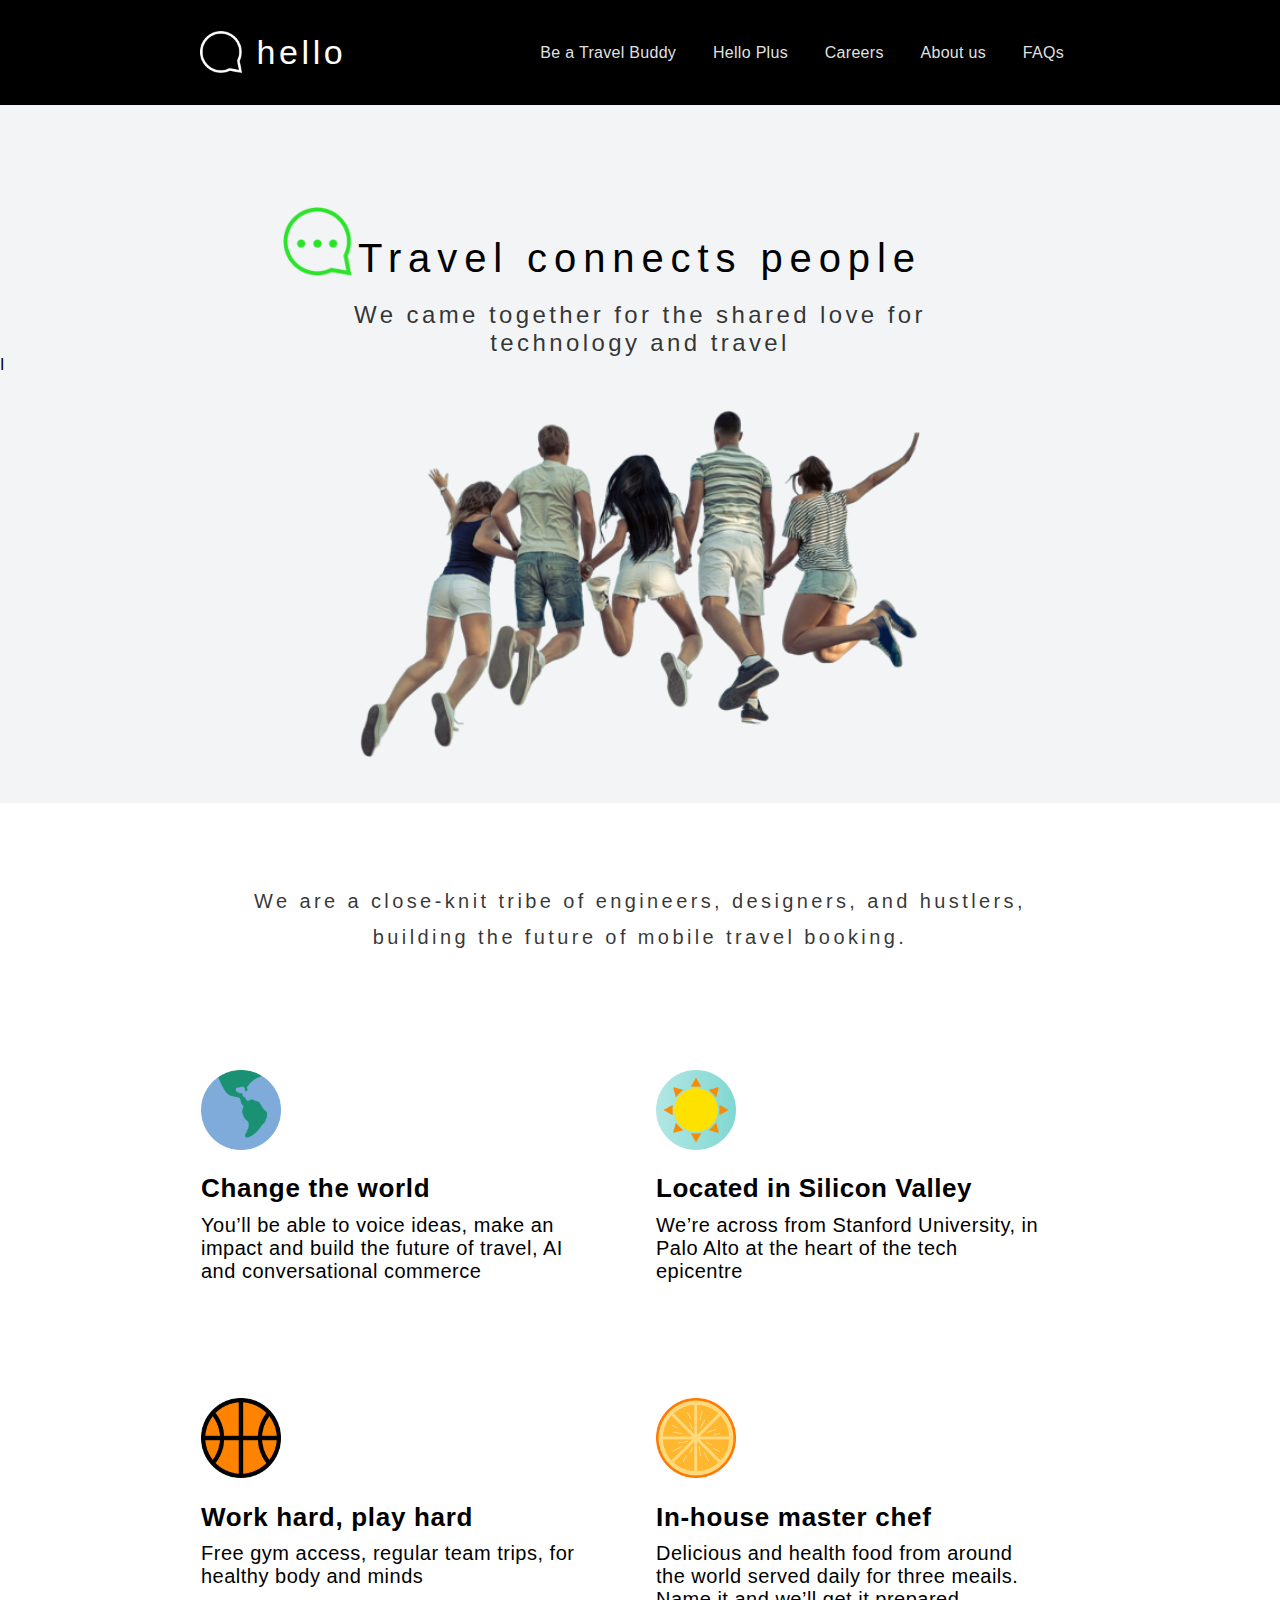
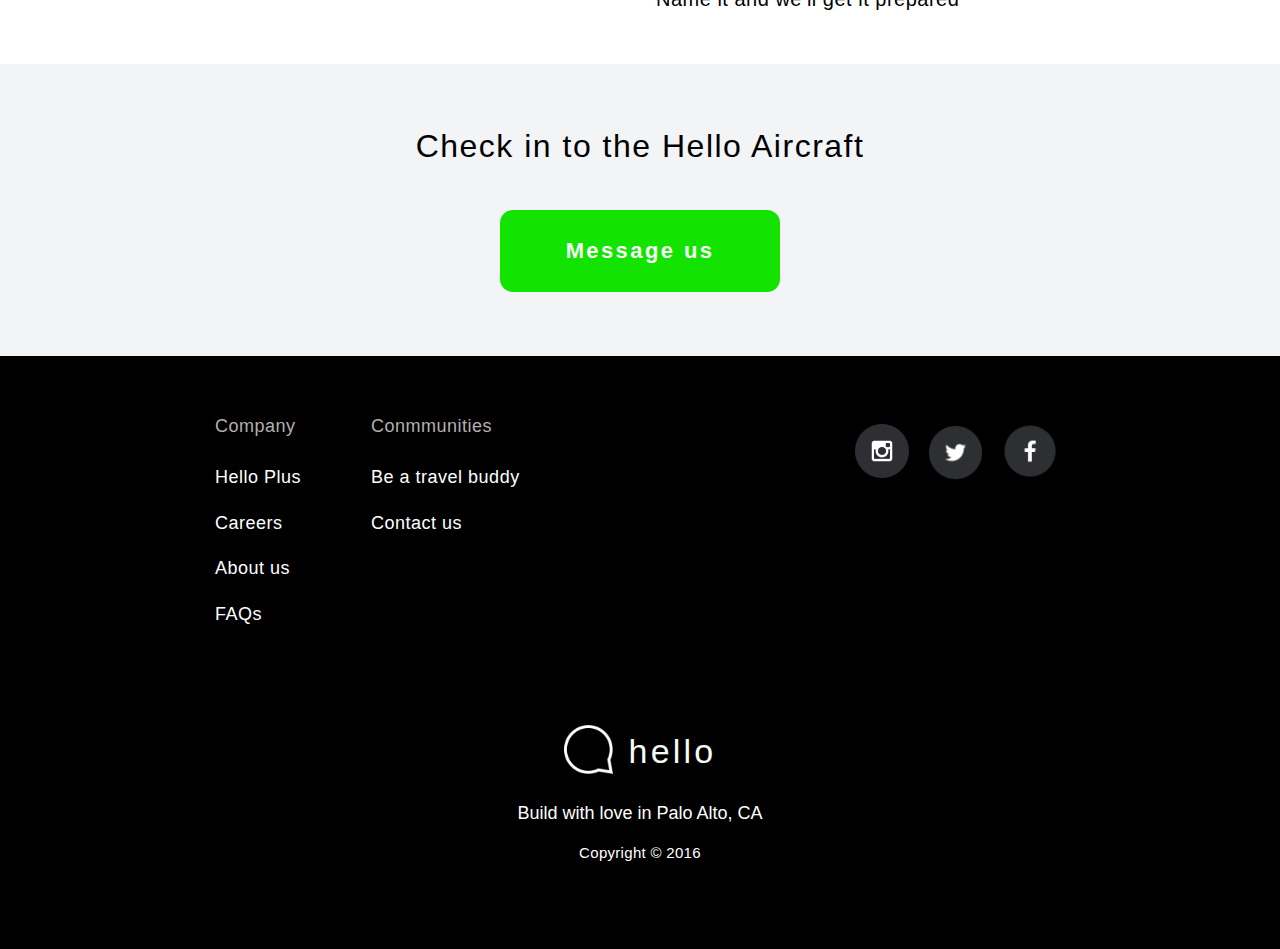
==== about-us/index.html @ 143544f2 "update" ====
<!doctype html>
<html lang="en">
  <head>
    <meta charset="UTF-8">
    <meta name="author" content="">
    <meta name="description" content="">
    <meta name="viewport" content="width=device-width, initial-scale=1">
    <title>Travel Buddy</title>
    <link rel="stylesheet" href="/css/tachyons.css">
    <link rel="stylesheet" href="/css/index.css">
  </head>
  <body>

    <!--  ===header=== 开始 -->
        <div class="bg-black cf header white">
          <div class="mw320px mw500px-ns mw910px-l ph15 center cf">
                <a class="dib">
                <img class="dn-l" style="vertical-align:middle; position:relative; top:-3px; margin-right:5px" src="/images/logo-white.png" width="20px" height="20px">
                <img class="dn dib-l relative" style="vertical-align:middle; margin-right:10px; top:-8px" src="/images/logo-white.png" width="42px" height="42px">
                  <span class="helvetica fw1 fz20 fz34-l tracked36" >hello</span>
                </a>
            <span class="fr pointer js-btn-menu dn-l helvetica fw3 white">MENU</span>
            <div class="dn db-l fz16 tracked3 fw1 fr">
              <ul class="list ma0 f10 f12-l ">
                <li class="dib"><a href="/travel-buddy" class="h-30 h-53-l lh-30 lh-53-l link white-90  dim dib ph3">Be a Travel Buddy</a></li>
                <li class="dib"><a href="" class="h-30 h-53-l lh-30 lh-53-l link white-90  dim dib ph3">Hello Plus</a></li>
                <li class="dib"><a href="/careers" class="h-30 h-53-l lh-30 lh-53-l link white-90  dim dib ph3">Careers</a></li>
                <li class="dib"><a href="/about-us" class="h-30 h-53-l lh-30 lh-53-l link white-90  dim dib ph3">About us</a></li>
                <li class="dib"><a href="/faqs" class="h-30 h-53-l lh-30 lh-53-l link white-90  dim dib ph3">FAQs</a></li>
              </ul>
            </div>
          </div>
        </div>
        <!--  ===header=== 结束 -->
    
        <!--  ===menu-ns=== 开始 -->
        <div class="bg-white dn js-view-navigation mw8 center">
          <ul class="list pl4 ttu">
            <li><a href="/travel-buddy" class="link b pv3 db black-80">Be a Travel Buddy</a></li>
            <li><a href="/" class="link b pv3 db black-80" >Hello Plus</a></li>
            <li><a href="/carrers" class="link b pv3 db black-80" >Careers</a></li>
            <li><a href="/about-us" class="link b pv3 db black-80">About us</a></li>
            <li><a href="/faqs" class="link b pv3 db black-80">FAQs</a></li>
          </ul>
        </div>
        <!--  ===menu-ns=== 结束 -->
  <!--  ===hero=== 开始 -->
<div class="bg-grey cf pt64 pt130-l pb45">
  <div class="mw320px mw775px-l center">
    <h2 class="fz30 fz40-l tracked51 tracked69-l fw3 tc ma0 relative black-80-l">
      Travel connects people
      <img class="dib dn-l" src="/images/chat-icon1.png" width="30px" style="position:absolute; left:22px; top:-33px">
      <img class="dn dib-l" src="/images/chat-icon1.png" width="69px" style="position:absolute; left:30px; top:-28px">
    </h2>


    <div class="dn-l">
      <p class="ph20 fz14 fw3 tracked24 tc mt15 black-80">We came together for the shared love for technology and travel</p>
    </div>
  </div>


  <div class="dn db-l">
    <p class="fz24 fw3 tracked34 tc mt20 black-80">We came together for the shared love for </br>technology and travel</p>I
  </div>

    <div class="ph20 mw600px-l center">
        <img class="mt35 mt35-l db center w-100" src="/images/us.png" alt="">
    </div>
  </div>

  </div>
</div>
<!--  ===hero=== 开始 -->

<!--  ===工作机会=== 开始 -->
<div class="pt35 pb50 pt80-l pb53-l ">
  <div class="center mw249px mw841px-l center">
    <p class="fz17 fz20-l tracked34-l black-l fw3 lh18 lh20px black-80 tc">We are a close-knit tribe of engineers, designers, and hustlers, building the future of mobile travel booking.</p>
  </div>
  <div class="mw249px mw910px-l center cf">
    <!--  ===share your passion=== 开始 -->
    <div class="mt35 mt115-l w-50-l fl-l">
      <div class="ph3-l">
        <img class="db center dn-l" src="/images/www.png" alt="" width="50">
        <img class="dn dib-l" src="/images/www.png" alt="" width="80">
        <p class="mt15 mt20-l fz18 fz26-l tracked5 tracked7-l tc tl-l fw3 b-l">Change the world</p>
        <p class="mt10 fz14 fz20-l fw3 tracked4 tracked5 tc tl-l pr35-l">You’ll be able to voice ideas, make an impact and build the future of travel, AI and conversational commerce</p>
      </div>
    </div>
    <!--  ===share your passion=== 结束 -->


    <!--  ===share your passion=== 开始 -->
    <div class="mt35 mt115-l w-50-l fl-l">
      <div class="ph3-l">
        <img class="db center dn-l" src="/images/sun.png" alt="" width="50">
        <img class="dn dib-l" src="/images/sun.png" alt="" width="80">
        <p class="mt15 mt20-l fz18 fz26-l tracked5 trackJed7-l tc tl-l fw3 b-l">Located in Silicon Valley
        </p>
        <p class="mt10 fz14 fz20-l fw3 tracked4 tracked5 tc tl-l pr35-l">We’re across from Stanford University, in Palo Alto at the heart of the tech epicentre</p>
      </div>
    </div>
    <!--  ===share your passion=== 结束 -->
    <div class="cf"></div>
    <!--  ===share your passion=== 开始 -->
    <div class="mt35 mt115-l w-50-l fl-l">
      <div class="ph3-l">
        <img class="db center dn-l" src="/images/basketball.png" alt="" width="50">
        <img class="dn dib-l" src="/images/basketball.png" alt="" width="80">
        <p class="mt15 mt20-l fz18 fz26-l tracked5 tracked7-l tc tl-l fw3 b-l"> Work hard, play hard</p>
        <p class="mt10 fz14 fz20-l fw3 tracked4 tracked5 tc tl-l pr35-l">Free gym access, regular team trips, for healthy body and minds</p>
      </div>
    </div>
    <!--  ===share your passion=== 结束 -->

    <!--  ===share your passion=== 开始 -->
    <div class="mt35 mt115-l w-50-l fl-l">
      <div class="ph3-l">
        <img class="db center dn-l" src="/images/orange.png" alt="" width="50">
        <img class="dn dib-l" src="/images/orange.png" alt="" width="80">
        <p class="mt15 mt20-l fz18 fz26-l tracked5 tracked7-l tc tl-l fw3 b-l">In-house master chef
        </p>
        <p class="mt10 fz14 fz20-l fw3 tracked4 tracked5 tc tl-l pr35-l">Delicious and health food from around the world served daily for three meails. Name it and we’ll get it prepared</p>
      </div>
    </div>
    <!--  ===share your passion=== 结束 -->
  </div>
</div>
<!--  ===工作机会=== 结束 --

<!--  ===加入=== 开始 -->
<div class="ph3 pv5 bg-grey">
  <p class="fz16 tracked15 fz32-l fw3 tracked10 tc">Check in to the Hello Aircraft</p>
  <div class="tc mt25 mt45-l">
        <a style="width:140px; height:40px; line-height:40px; border-radius:13px;" class="dib dn-l tracked24 fz14 b near-white tc bg-green link" target="_blank" href="mailto:hello@gethello.world?subject=Apply to Hello with your resume">Message us</a>
        <a style="width:280px; height:82px; line-height:82px; border-radius:13px;" class="dn dib-l tracked24 tracked38 fz14 fz22-l b near-white tc bg-green link" target="_blank" href="mailto:hello@gethello.world?subject=Apply to Hello with your resume">Message us</a>
  </div>
</div>
<!--  ===加入=== 结束 -->



       <!--  ===footer=== 开始 -->
       <div class="bg-black pt43 pt60-l pb88 cf">
       <div class="mw320px  mw910px-l center ph30">
           <!--  ===company=== 开始 -->
           <div class="fl mr70">
               <p class="fz14 fz18-l tracked4 tracked5-l fw5" style="color:#b3afae">Company</p>
               <ul class="mt20 mt30-l">
                   <li class="mt17 mt25-l"><a href="/plus"     class ="white fz14 fz18-l tracked5-l tracked4 fw5 link">Hello Plus</a></li>
                   <li class="mt17 mt25-l"><a href="/careers"  class ="white fz14 fz18-l tracked5-l tracked4 fw5 link">Careers</a></li>
                   <li class="mt17 mt25-l"><a href="/about-us" class ="white fz14 fz18-l tracked5-l tracked4 fw5 link">About us</a></li>
                   <li class="mt17 mt25-l"><a href="/faqs"     class ="white fz14 fz18-l tracked5-l tracked4 fw5 link">FAQs</a></li>
               </ul>
           </div>
           <!--  ===company=== 结束 -->
   
           <!--  ===Communities=== 开始 -->
           <div class="fl ">
               <p class="fz14 fz18-l tracked4 tracked5-l fw5" style="color:#b3afae">Conmmunities</p>
               <ul class="mt20 mt30-l">
                   <li class ="mt17 mt25-l"><a href="/travel-buddy" class ="white fz14 fz18-l tracked5-l tracked4 fw5 link">Be a travel buddy</a></li>
                   <li class ="mt17 mt25-l"><a href="#"             class ="white fz14 fz18-l tracked5-l tracked4 fw5 link">Contact us</a></li>
               </ul>
           </div>
           <!--  ===Communities=== 结束 -->
   
           <!--  ===Social Networks=== 开始 -->
           <div class="cf dn-l"></div>
           <div class="mt67 mt0-l tc fr-l">
               <a href="https://www.instagram.com/gethelloworld" target="_blank"><img src="/images/instagram.png" alt="" class="dib dn-l" width="60px"></a>
               <a href="https://www.instagram.com/gethelloworld" target="_blank"><img src="/images/instagram.png" alt="" class="dn dib-l" width="70px"></a>
               <a href="https://twitter.com/gethelloworld" target="_blank"><img src="/images/twitter.png" alt="" class="dib dn-l" width="60px"></a>
               <a href="https://twitter.com/gethelloworld" target="_blank"><img src="/images/twitter.png" alt="" class="dn dib-l" width="70px"></a>
             <a href="https://www.facebook.com/gethelloworld" target="_blank"><img src="/images/facebook.png" alt="" class="dib dn-l" width="60px"></a>
               <a href="https://www.facebook.com/gethelloworld" target="_blank"><img src="/images/facebook.png" alt="" class="dn dib-l" width="70px"></a>
           </div>
           <!--  ===Social Networks=== 结束 -->
           <div class="cf"></div>
           <!--  ===copyright=== 开始 -->
           <div class="mt77 mt100-l">
             <!--  ===logo=== 开始 -->
             <a class="normal link white lh1 v-mid dt center">
               <div class="dtc v-mid">
                 <img class="dn-l mr2" src="/images/logo-white.png" alt="" width="30px">
                 <img class="dn dib-l mr3" src="/images/logo-white.png" alt="" width="49px">
               </div>
               <div class="dtc v-mid">
                 <span class="fz25 fz34-l tracked32-l tracked26 fw1" style="color:#f7fbf7">hello</span>
               </div>
             </a>
             <!--  ===logo=== 结束 -->
             <p class="white fz12 fz18-l ttracked5 racked3 tc fw3 mt15 mt25-l">Build with love in Palo Alto, CA</p>
             <p class="white mt15 mt20-l fz10 fz15-l tracked3 fw1 tc">Copyright &copy; 2016</p>
           </div>
           <!--  ===copyright=== 结束 -->
       </div>
   </div>
       <!--  ===footer=== 结束 -->
  </body>
  <script>
    var menu = document.querySelector(".js-btn-menu");
    var nav = document.querySelector('.js-view-navigation');
    menu.addEventListener('click', function () {
        var classList = (new Array(nav.classList)).join(" ");
        console.log(classList);
        var has_dn = classList.indexOf("dn") != -1 ? true : false;
        if (has_dn) {
            classList = classList.replace('dn', "");
        } else {
            classList = classList + " dn";
        }
        nav.className = classList
    })
    </script>
</html>
---- css/tachyons.css ----
/* TACHYONS v4.1.3 | github.com/tachyons-css/tachyons */
/*
 *    ████████╗ █████╗  ██████╗██╗  ██╗██╗   ██╗ ██████╗ ███╗   ██╗███████╗
 *    ╚══██╔══╝██╔══██╗██╔════╝██║  ██║╚██╗ ██╔╝██╔═══██╗████╗  ██║██╔════╝
 *       ██║   ███████║██║     ███████║ ╚████╔╝ ██║   ██║██╔██╗ ██║███████╗
 *       ██║   ██╔══██║██║     ██╔══██║  ╚██╔╝  ██║   ██║██║╚██╗██║╚════██║
 *       ██║   ██║  ██║╚██████╗██║  ██║   ██║   ╚██████╔╝██║ ╚████║███████║
 *       ╚═╝   ╚═╝  ╚═╝ ╚═════╝╚═╝  ╚═╝   ╚═╝    ╚═════╝ ╚═╝  ╚═══╝╚══════╝
 *
 *    TABLE OF CONTENTS
 *
 *    1. External Library Includes
 *       - Normalize.css | http://normalize.css.github.io
 *    2. Tachyons Modules
 *    3. Variables
 *       - Media Queries
 *       - Colors
 *    4. Debugging
 *       - Debug all
 *       - Debug children
 *
 */
/* External Library Includes */
/*! normalize.css v4.1.1 | MIT License | github.com/necolas/normalize.css */
/**
 * 1. Change the default font family in all browsers (opinionated).
 * 2. Correct the line height in all browsers.
 * 3. Prevent adjustments of font size after orientation changes in IE and iOS.
 */
html { font-family: sans-serif; /* 1 */ line-height: 1.15; /* 2 */ -ms-text-size-adjust: 100%; /* 3 */ -webkit-text-size-adjust: 100%; /* 3 */ }
/**
 * Remove the margin in all browsers (opinionated).
 */
body { margin: 0; }
/* HTML5 display definitions
   ========================================================================== */
/**
 * Add the correct display in IE 9-.
 * 1. Add the correct display in Edge, IE, and Firefox.
 * 2. Add the correct display in IE.
 */
article, aside, details, /* 1 */
figcaption, figure, footer, header, main,
/* 2 */
menu, nav, section, summary {/* 1 */ display: block; }
/**
 * Add the correct display in IE 9-.
 */
audio, canvas, progress, video { display: inline-block; }
/**
 * Add the correct display in iOS 4-7.
 */
audio:not([controls]) { display: none; height: 0; }
/**
 * Add the correct vertical alignment in Chrome, Firefox, and Opera.
 */
progress { vertical-align: baseline; }
/**
 * Add the correct display in IE 10-.
 * 1. Add the correct display in IE.
 */
template, /* 1 */
[hidden] { display: none; }
/* Links
   ========================================================================== */
/**
 * 1. Remove the gray background on active links in IE 10.
 * 2. Remove gaps in links underline in iOS 8+ and Safari 8+.
 */
a { background-color: transparent; /* 1 */ -webkit-text-decoration-skip: objects; /* 2 */ }
/**
 * Remove the outline on focused links when they are also active or hovered
 * in all browsers (opinionated).
 */
a:active, a:hover { outline-width: 0; }
/* Text-level semantics
   ========================================================================== */
/**
 * 1. Remove the bottom border in Firefox 39-.
 * 2. Add the correct text decoration in Chrome, Edge, IE, Opera, and Safari.
 */
abbr[title] { border-bottom: none; /* 1 */ text-decoration: underline; /* 2 */ text-decoration: underline dotted; /* 2 */ }
/**
 * Prevent the duplicate application of `bolder` by the next rule in Safari 6.
 */
b, strong { font-weight: inherit; }
/**
 * Add the correct font weight in Chrome, Edge, and Safari.
 */
b, strong { font-weight: bolder; }
/**
 * Add the correct font style in Android 4.3-.
 */
dfn { font-style: italic; }
/**
 * Correct the font size and margin on `h1` elements within `section` and
 * `article` contexts in Chrome, Firefox, and Safari.
 */
h1 { font-size: 2em; margin: .67em 0; }
/**
 * Add the correct background and color in IE 9-.
 */
mark { background-color: #ff0; color: #000; }
/**
 * Add the correct font size in all browsers.
 */
small { font-size: 80%; }
/**
 * Prevent `sub` and `sup` elements from affecting the line height in
 * all browsers.
 */
sub, sup { font-size: 75%; line-height: 0; position: relative; vertical-align: baseline; }
sub { bottom: -0.25em; }
sup { top: -0.5em; }
/* Embedded content
   ========================================================================== */
/**
 * Remove the border on images inside links in IE 10-.
 */
img { border-style: none; }
/**
 * Hide the overflow in IE.
 */
svg:not(:root) { overflow: hidden; }
/* Grouping content
   ========================================================================== */
/**
 * 1. Correct the inheritance and scaling of font size in all browsers.
 * 2. Correct the odd `em` font sizing in all browsers.
 */
code, kbd, pre, samp { font-family: monospace, monospace; /* 1 */ font-size: 1em; /* 2 */ }
/**
 * Add the correct margin in IE 8.
 */
figure { margin: 1em 40px; }
/**
 * 1. Add the correct box sizing in Firefox.
 * 2. Show the overflow in Edge and IE.
 */
hr { box-sizing: content-box; /* 1 */ height: 0; /* 1 */ overflow: visible; /* 2 */ }
/* Forms
   ========================================================================== */
/**
 * 1. Change font properties to `inherit` in all browsers (opinionated).
 * 2. Remove the margin in Firefox and Safari.
 */
button, input, optgroup, select, textarea { font: inherit; /* 1 */ margin: 0; /* 2 */ }
/**
 * Restore the font weight unset by the previous rule.
 */
optgroup { font-weight: bold; }
/**
 * Show the overflow in IE.
 * 1. Show the overflow in Edge.
 */
button, input {/* 1 */ overflow: visible; }
/**
 * Remove the inheritance of text transform in Edge, Firefox, and IE.
 * 1. Remove the inheritance of text transform in Firefox.
 */
button, select {/* 1 */ text-transform: none; }
/**
 * 1. Prevent a WebKit bug where (2) destroys native `audio` and `video`
 *    controls in Android 4.
 * 2. Correct the inability to style clickable types in iOS and Safari.
 */
button, html [type="button"], /* 1 */
[type="reset"], [type="submit"] { -webkit-appearance: button; /* 2 */ }
/**
 * Remove the inner border and padding in Firefox.
 */
button::-moz-focus-inner, [type="button"]::-moz-focus-inner,
[type="reset"]::-moz-focus-inner, [type="submit"]::-moz-focus-inner { border-style: none; padding: 0; }
/**
 * Restore the focus styles unset by the previous rule.
 */
button:-moz-focusring, [type="button"]:-moz-focusring,
[type="reset"]:-moz-focusring, [type="submit"]:-moz-focusring { outline: 1px dotted ButtonText; }
/**
 * Change the border, margin, and padding in all browsers (opinionated).
 */
fieldset { border: 1px solid #c0c0c0; margin: 0 2px; padding: .35em .625em .75em; }
/**
 * 1. Correct the text wrapping in Edge and IE.
 * 2. Correct the color inheritance from `fieldset` elements in IE.
 * 3. Remove the padding so developers are not caught out when they zero out
 *    `fieldset` elements in all browsers.
 */
legend { box-sizing: border-box; /* 1 */ color: inherit; /* 2 */ display: table; /* 1 */ max-width: 100%; /* 1 */ padding: 0; /* 3 */ white-space: normal; /* 1 */ }
/**
 * Remove the default vertical scrollbar in IE.
 */
textarea { overflow: auto; }
/**
 * 1. Add the correct box sizing in IE 10-.
 * 2. Remove the padding in IE 10-.
 */
[type="checkbox"], [type="radio"] { box-sizing: border-box; /* 1 */ padding: 0; /* 2 */ }
/**
 * Correct the cursor style of increment and decrement buttons in Chrome.
 */
[type="number"]::-webkit-inner-spin-button,
[type="number"]::-webkit-outer-spin-button { height: auto; }
/**
 * 1. Correct the odd appearance in Chrome and Safari.
 * 2. Correct the outline style in Safari.
 */
[type="search"] { -webkit-appearance: textfield; /* 1 */ outline-offset: -2px; /* 2 */ }
/**
 * Remove the inner padding and cancel buttons in Chrome and Safari on OS X.
 */
[type="search"]::-webkit-search-cancel-button,
[type="search"]::-webkit-search-decoration { -webkit-appearance: none; }
/**
 * Correct the text style of placeholders in Chrome, Edge, and Safari.
 */
::-webkit-input-placeholder { color: inherit; opacity: .54; }
/**
 * 1. Correct the inability to style clickable types in iOS and Safari.
 * 2. Change font properties to `inherit` in Safari.
 */
::-webkit-file-upload-button { -webkit-appearance: button; /* 1 */ font: inherit; /* 2 */ }
/* Modules */
/*
  Box Sizing
*/
html, body, div, article, section, main, footer, header, form, fieldset, pre,
code, p, ul, ol, li, dl, dt, dd, textarea, input[type="email"],
input[type="number"], input[type="password"], input[type="tel"],
input[type="text"], input[type="url"], .border-box { box-sizing: border-box; }
/*

   IMAGES

*/
/* Responsive images! */
img { max-width: 100%; }
/*

   BACKGROUND SIZE

   Media Query Extensions:
     -ns = not-small
     -m  = medium
     -l  = large

*/
/*
  Often used in combination with background image set as an inline style
  on an html element.
*/
.cover { background-size: cover; }
.contain { background-size: contain; }
/*

  OUTLINES

*/
.outline { outline: 1px solid; }
.outline-transparent { outline: 1px solid transparent; }
.outline-0 { outline: 0; }
/*

   BORDER BASE

   Legend

   a = all
   t = top
   r = right
   b = bottom
   l = left

*/
.ba { border-style: solid; border-width: 1px; }
.bt { border-top-style: solid; border-top-width: 1px; }
.br { border-right-style: solid; border-right-width: 1px; }
.bb { border-bottom-style: solid; border-bottom-width: 1px; }
.bl { border-left-style: solid; border-left-width: 1px; }
.bn { border-style: none; border-width: 0; }
/*

   BORDER COLORS

*/
.b--black { border-color: #000; }
.b--near-black { border-color: #111; }
.b--dark-gray { border-color: #333; }
.b--mid-gray { border-color: #555; }
.b--gray { border-color: #777; }
.b--silver { border-color: #999; }
.b--light-silver { border-color: #aaa; }
.b--light-gray { border-color: #eee; }
.b--near-white { border-color: #f7fbf7; }
.b--white { border-color: #fff; }
.b--white-90 { border-color: rgba( 255, 255, 255, .9 ); }
.b--white-80 { border-color: rgba( 255, 255, 255, .8 ); }
.b--white-70 { border-color: rgba( 255, 255, 255, .7 ); }
.b--white-60 { border-color: rgba( 255, 255, 255, .6 ); }
.b--white-50 { border-color: rgba( 255, 255, 255, .5 ); }
.b--white-40 { border-color: rgba( 255, 255, 255, .4 ); }
.b--white-30 { border-color: rgba( 255, 255, 255, .3 ); }
.b--white-20 { border-color: rgba( 255, 255, 255, .2 ); }
.b--white-10 { border-color: rgba( 255, 255, 255, .1 ); }
.b--white-05 { border-color: rgba( 255, 255, 255, .05 ); }
.b--white-025 { border-color: rgba( 255, 255, 255, .025 ); }
.b--white-0125 { border-color: rgba( 255, 255, 255, .0125 ); }
.b--black-90 { border-color: rgba( 0, 0, 0, .9 ); }
.b--black-80 { border-color: rgba( 0, 0, 0, .8 ); }
.b--black-70 { border-color: rgba( 0, 0, 0, .7 ); }
.b--black-60 { border-color: rgba( 0, 0, 0, .6 ); }
.b--black-50 { border-color: rgba( 0, 0, 0, .5 ); }
.b--black-40 { border-color: rgba( 0, 0, 0, .4 ); }
.b--black-30 { border-color: rgba( 0, 0, 0, .3 ); }
.b--black-20 { border-color: rgba( 0, 0, 0, .2 ); }
.b--black-10 { border-color: rgba( 0, 0, 0, .1 ); }
.b--black-05 { border-color: rgba( 0, 0, 0, .05 ); }
.b--black-025 { border-color: rgba( 0, 0, 0, .025 ); }
.b--black-0125 { border-color: rgba( 0, 0, 0, .0125 ); }
.b--dark-red { border-color: #f00008; }
.b--red { border-color: #ff3223; }
.b--orange { border-color: #f3a801; }
.b--gold { border-color: #f2c800; }
.b--yellow { border-color: #ffde37; }
.b--purple { border-color: #7d5da9; }
.b--light-purple { border-color: #8d4f92; }
.b--hot-pink { border-color: #d62288; }
.b--dark-pink { border-color: #c64774; }
.b--pink { border-color: #f49cc8; }
.b--dark-green { border-color: #006c71; }
.b--green { border-color: #41d69f; }
.b--navy { border-color: #001b44; }
.b--dark-blue { border-color: #00449e; }
.b--blue { border-color: #357edd; }
.b--light-blue { border-color: #96ccff; }
.b--lightest-blue { border-color: #cdecff; }
.b--washed-blue { border-color: #f6fffe; }
.b--washed-green { border-color: #e8fdf5; }
.b--washed-yellow { border-color: #fff8d5; }
.b--light-pink { border-color: #efa4b8; }
.b--light-yellow { border-color: #f3dd70; }
.b--light-red { border-color: #ffd3c0; }
.b--transparent { border-color: transparent; }
/*

   BORDER RADIUS

   Base:
     br   = border-radius

   Modifiers:
     0    = 0/none
     1    = 1st step in scale
     2    = 2nd step in scale
     3    = 3rd step in scale
     4    = 4th step in scale
     -100 = 100%


   Media Query Extensions:
     -ns = not-small
     -m  = medium
     -l  = large

*/
.br0 { border-radius: 0; }
.br1 { border-radius: .125rem; }
.br2 { border-radius: .25rem; }
.br3 { border-radius: .5rem; }
.br4 { border-radius: 1rem; }
.br-100 { border-radius: 100%; }
.br-pill { border-radius: 9999px; }
.br--bottom { border-top-left-radius: 0; border-top-right-radius: 0; }
.br--top { border-bottom-left-radius: 0; border-bottom-right-radius: 0; }
.br--right { border-top-left-radius: 0; border-bottom-left-radius: 0; }
.br--left { border-top-right-radius: 0; border-bottom-right-radius: 0; }
/*

   BORDER STYLES

   Base:
     bs = border-style

   Modifiers:
     none   = none
     dotted = dotted
     dashed = dashed
     solid  = solid

   Media Query Extensions:
     -ns = not-small
     -m  = medium
     -l  = large

 */
.b--dotted { border-style: dotted; }
.b--dashed { border-style: dashed; }
.b--solid { border-style: solid; }
.b--none { border-style: none; }
/*

   BORDER WIDTHS

   Base:
     bw = border-width

   Modifiers:
     0 = 0 width border
     1 = 1st step in border-width scale
     2 = 2nd step in border-width scale
     3 = 3rd step in border-width scale
     4 = 4th step in border-width scale
     5 = 5th step in border-width scale

   Media Query Extensions:
     -ns = not-small
     -m  = medium
     -l  = large

*/
.bw0 { border-width: 0; }
.bw1 { border-width: .125rem; }
.bw2 { border-width: .25rem; }
.bw3 { border-width: .5rem; }
.bw4 { border-width: 1rem; }
.bw5 { border-width: 2rem; }
.bt-0 { border-top-width: 0; }
.br-0 { border-right-width: 0; }
.bb-0 { border-bottom-width: 0; }
.bl-0 { border-left-width: 0; }
/*

  BOX-SHADOW

  Media Query Extensions:
   -ns = not-small
   -m  = medium
   -l  = large

 */
.shadow-1 { box-shadow: 0 0px 4px 2px rgba( 0, 0, 0, .2 ); }
.shadow-2 { box-shadow: 0 0px 8px 2px rgba( 0, 0, 0, .2 ); }
.shadow-3 { box-shadow: 2px 2px 4px 2px rgba( 0, 0, 0, .2 ); }
.shadow-4 { box-shadow: 2px 2px 8px 0px rgba( 0, 0, 0, .2 ); }
.shadow-5 { box-shadow: 4px 4px 8px 0px rgba( 0, 0, 0, .2 ); }
/*

   CODE

*/
.pre { overflow-x: auto; overflow-y: hidden; overflow: scroll; }
/*

   COORDINATES

   Use in combination with the position module.

*/
.top-0 { top: 0; }
.right-0 { right: 0; }
.bottom-0 { bottom: 0; }
.left-0 { left: 0; }
.top-1 { top: 1rem; }
.right-1 { right: 1rem; }
.bottom-1 { bottom: 1rem; }
.left-1 { left: 1rem; }
.top-2 { top: 2rem; }
.right-2 { right: 2rem; }
.bottom-2 { bottom: 2rem; }
.left-2 { left: 2rem; }
.top--1 { top: -1rem; }
.right--1 { right: -1rem; }
.bottom--1 { bottom: -1rem; }
.left--1 { left: -1rem; }
.top--2 { top: -2rem; }
.right--2 { right: -2rem; }
.bottom--2 { bottom: -2rem; }
.left--2 { left: -2rem; }
.absolute--fill { top: 0; right: 0; bottom: 0; left: 0; }
/*

   CLEARFIX

*/
/* Nicolas Gallaghers Clearfix solution
   Ref: http://nicolasgallagher.com/micro-clearfix-hack/ */
.cf:before, .cf:after { content: " "; display: table; }
.cf:after { clear: both; }
.cf { *zoom: 1; }
.cl { clear: left; }
.cr { clear: right; }
.cb { clear: both; }
.cn { clear: none; }
/*

   DISPLAY

   Base:
    d = display

   Modifiers:
    n     = none
    b     = block
    ib    = inline-block
    it    = inline-table
    t     = table
    tc    = table-cell
    tr    = table-row
    tcol  = table-column
    tcolg = table-column-group

   Media Query Extensions:
     -ns = not-small
     -m  = medium
     -l  = large

*/
.dn { display: none; }
.di { display: inline; }
.db { display: block; }
.dib { display: inline-block; }
.dit { display: inline-table; }
.dt { display: table; }
.dtc { display: table-cell; }
.dt-row { display: table-row; }
.dt-row-group { display: table-row-group; }
.dt-column { display: table-column; }
.dt-column-group { display: table-column-group; }
/*
  This will set table to full width and then
  all cells will be equal width
*/
.dt--fixed { table-layout: fixed; width: 100%; }
/*

  FLEXBOX

  Media Query Extensions:
   -ns = not-small
   -m  = medium
   -l  = large

*/
.flex { display: -webkit-box; display: -ms-flexbox; display: flex; }
.inline-flex { display: -webkit-inline-box; display: -ms-inline-flexbox; display: inline-flex; }
/* 1. Fix for Chrome 44 bug.
 * https://code.google.com/p/chromium/issues/detail?id=506893 */
.flex-auto { -webkit-box-flex: 1; -ms-flex: 1 1 auto; flex: 1 1 auto; min-width: 0; /* 1 */ min-height: 0; /* 1 */ }
.flex-none { -webkit-box-flex: 0; -ms-flex: none; flex: none; }
.flex-column { -webkit-box-orient: vertical; -webkit-box-direction: normal; -ms-flex-direction: column; flex-direction: column; }
.flex-row { -webkit-box-orient: horizontal; -webkit-box-direction: normal; -ms-flex-direction: row; flex-direction: row; }
.flex-wrap { -ms-flex-wrap: wrap; flex-wrap: wrap; }
.items-start { -webkit-box-align: start; -ms-flex-align: start; -ms-grid-row-align: flex-start; align-items: flex-start; }
.items-end { -webkit-box-align: end; -ms-flex-align: end; -ms-grid-row-align: flex-end; align-items: flex-end; }
.items-center { -webkit-box-align: center; -ms-flex-align: center; -ms-grid-row-align: center; align-items: center; }
.items-baseline { -webkit-box-align: baseline; -ms-flex-align: baseline; -ms-grid-row-align: baseline; align-items: baseline; }
.items-stretch { -webkit-box-align: stretch; -ms-flex-align: stretch; -ms-grid-row-align: stretch; align-items: stretch; }
.self-start { -ms-flex-item-align: start; align-self: flex-start; }
.self-end { -ms-flex-item-align: end; align-self: flex-end; }
.self-center { -ms-flex-item-align: center; align-self: center; }
.self-baseline { -ms-flex-item-align: baseline; align-self: baseline; }
.self-stretch { -ms-flex-item-align: stretch; align-self: stretch; }
.justify-start { -webkit-box-pack: start; -ms-flex-pack: start; justify-content: flex-start; }
.justify-end { -webkit-box-pack: end; -ms-flex-pack: end; justify-content: flex-end; }
.justify-center { -webkit-box-pack: center; -ms-flex-pack: center; justify-content: center; }
.justify-between { -webkit-box-pack: justify; -ms-flex-pack: justify; justify-content: space-between; }
.justify-around { -ms-flex-pack: distribute; justify-content: space-around; }
.content-start { -ms-flex-line-pack: start; align-content: flex-start; }
.content-end { -ms-flex-line-pack: end; align-content: flex-end; }
.content-center { -ms-flex-line-pack: center; align-content: center; }
.content-between { -ms-flex-line-pack: justify; align-content: space-between; }
.content-around { -ms-flex-line-pack: distribute; align-content: space-around; }
.content-stretch { -ms-flex-line-pack: stretch; align-content: stretch; }
.order-0 { -webkit-box-ordinal-group: 1; -ms-flex-order: 0; order: 0; }
.order-1 { -webkit-box-ordinal-group: 2; -ms-flex-order: 1; order: 1; }
.order-2 { -webkit-box-ordinal-group: 3; -ms-flex-order: 2; order: 2; }
.order-3 { -webkit-box-ordinal-group: 4; -ms-flex-order: 3; order: 3; }
.order-4 { -webkit-box-ordinal-group: 5; -ms-flex-order: 4; order: 4; }
.order-5 { -webkit-box-ordinal-group: 6; -ms-flex-order: 5; order: 5; }
.order-6 { -webkit-box-ordinal-group: 7; -ms-flex-order: 6; order: 6; }
.order-7 { -webkit-box-ordinal-group: 8; -ms-flex-order: 7; order: 7; }
.order-8 { -webkit-box-ordinal-group: 9; -ms-flex-order: 8; order: 8; }
.order-last { -webkit-box-ordinal-group: 100000; -ms-flex-order: 99999; order: 99999; }
/*

   FLOATS

   1. Floated elements are automatically rendered as block level elements.
      Setting floats to display inline will fix the double margin bug in
      ie6. You know... just in case.

   2. Don't forget to clearfix your floats with .cf

   Base:
     f = float

   Modifiers:
     l = left
     r = right
     n = none

   Media Query Extensions:
     -ns = not-small
     -m  = medium
     -l  = large

*/
.fl { float: left; _display: inline; }
.fr { float: right; _display: inline; }
.fn { float: none; }
/*

   FONT FAMILY GROUPS

*/
.sans-serif { font-family: -apple-system, BlinkMacSystemFont, 'avenir next', avenir, helvetica, 'helvetica neue', ubuntu, roboto, noto, 'segoe ui', arial, sans-serif; }
.serif { font-family: georgia, times, serif; }
.system-sans-serif { font-family: sans-serif; }
.system-serif { font-family: serif; }
/* Monospaced Typefaces (for code) */
/* From http://cssfontstack.com */
code, .code { font-family: Consolas, monaco, monospace; }
.courier { font-family: 'Courier Next', courier, monospace; }
/* Sans-Serif Typefaces */
.helvetica { font-family: 'helvetica neue', helvetica, sans-serif; }
.avenir { font-family: 'avenir next', avenir, sans-serif; }
/* Serif Typefaces */
.georgia { font-family: georgia, serif; }
.times { font-family: times, serif; }
.bodoni { font-family: "Bodoni MT", serif; }
.calisto { font-family: "Calisto MT", serif; }
.garamond { font-family: garamond, serif; }
.baskerville { font-family: baskerville, serif; }
/*

   FONT STYLE

*/
.i { font-style: italic; }
.fs-normal { font-style: normal; }
/*

   FONT WEIGHT

*/
.normal { font-weight: normal; }
.b { font-weight: bold; }
.fw1 { font-weight: 100; }
.fw2 { font-weight: 200; }
.fw3 { font-weight: 300; }
.fw4 { font-weight: 400; }
.fw5 { font-weight: 500; }
.fw6 { font-weight: 600; }
.fw7 { font-weight: 700; }
.fw8 { font-weight: 800; }
.fw9 { font-weight: 900; }
/*

   FORMS

*/
.input-reset { -webkit-appearance: none; -moz-appearance: none; }
/*

   HEIGHTS

*/
/* Height Scale */
.h1 { height: 1rem; }
.h2 { height: 2rem; }
.h3 { height: 4rem; }
.h4 { height: 8rem; }
.h5 { height: 16rem; }
/* Height Percentages - Based off of height of parent */
.h-25 { height: 25%; }
.h-50 { height: 50%; }
.h-75 { height: 75%; }
.h-100 { height: 100%; }
/* Screen Height Percentage */
.vh-25 { height: 25vh; }
.vh-50 { height: 50vh; }
.vh-75 { height: 75vh; }
.vh-100 { height: 100vh; }
/* String Properties */
.h-auto { height: auto; }
.h-inherit { height: inherit; }
/*

   LETTER SPACING

*/
.tracked { letter-spacing: .1em; }
.tracked-tight { letter-spacing: -.05em; }
.tracked-mega { letter-spacing: .25em; }
.tracked3 { letter-spacing: .3px; }
.tracked4 { letter-spacing: .4px; }
.tracked40 { letter-spacing: 4px; }
.tracked45 { letter-spacing: 4.5px; }
.tracked16 { letter-spacing: 1.6px; }
.tracked15 { letter-spacing: 1.5px; }
.tracked3 { letter-spacing: .3px; }
.tracked4 { letter-spacing: .4px; }
.tracked5 { letter-spacing: .5px; }
.tracked7 { letter-spacing: .7px; }
.tracked10 { letter-spacing: 1px; }
.tracked15 { letter-spacing: 1.5px; }
.tracked20 { letter-spacing: 2px; }
.tracked21 { letter-spacing: 2.1px; }
.tracked22 { letter-spacing: 2.2px; }
.tracked24 { letter-spacing: 2.4px; }
.tracked26 { letter-spacing: 2.6px; }
.tracked32 { letter-spacing: 3.2px; }
.tracked28 { letter-spacing: 2.8px; }
.tracked32 { letter-spacing: 3.2px; }
.tracked34 { letter-spacing: 3.4px; }
.tracked36 { letter-spacing: 3.6px; }
.tracked39 { letter-spacing: 3.9px; }
.tracked41 { letter-spacing: 4.1px; }
.tracked45 { letter-spacing: 4.5px; }
.tracked51 { letter-spacing: 5.1px; }
.tracked58 { letter-spacing: 5.8px; }
.tracked69 { letter-spacing: 6.9px; }
.tracked79 { letter-spacing: 7.9px; }
/*

   LINE HEIGHT / LEADING

*/
.lh-solid { line-height: 1; }
.lh-title { line-height: 1.25; }
.lh-copy { line-height: 1.5; }
.lh15 { line-height: 1.5; }
.lh25px { line-height: 25px; }
.lh18 { line-height: 1.8; }
/*

   LINKS

*/
.link { text-decoration: none; -webkit-transition: color .15s ease-in; transition: color .15s ease-in; }
.link:link, .link:visited { -webkit-transition: color .15s ease-in; transition: color .15s ease-in; }
.link:hover { -webkit-transition: color .15s ease-in; transition: color .15s ease-in; }
.link:active { -webkit-transition: color .15s ease-in; transition: color .15s ease-in; }
.link:focus { -webkit-transition: color .15s ease-in; transition: color .15s ease-in; }
/*

   LISTS

*/
.list { list-style-type: none; }
/*

   MAX WIDTHS

*/
/* Max Width Percentages */
.mw-100 { max-width: 100%; }
/* Max Width Scale */
.mw1 { max-width: 1rem; }
.mw2 { max-width: 2rem; }
.mw3 { max-width: 4rem; }
.mw4 { max-width: 8rem; }
.mw5 { max-width: 16rem; }
.mw6 { max-width: 32rem; }
.mw7 { max-width: 48rem; }
.mw8 { max-width: 64rem; }
.mw9 { max-width: 96rem; }
.mw320px { max-width: 320px; }
.mw500px { max-width: 500px; }
.mw249px { max-width: 249px; }
.mw285px { max-width: 285px; }
/* Max Width String Properties */
.mw-none { max-width: none; }
.mw278px { max-width: 278px; }
/*

   WIDTHS

   Base:
     w = width

   Modifiers
     1 = 1st step in width scale
     2 = 2nd step in width scale
     3 = 3rd step in width scale
     4 = 4th step in width scale
     5 = 5th step in width scale

     -10  = literal value 10%
     -20  = literal value 20%
     -25  = literal value 25%
     -33  = literal value 33%
     -34  = literal value 34%
     -40  = literal value 40%
     -50  = literal value 50%
     -60  = literal value 60%
     -75  = literal value 75%
     -80  = literal value 80%
     -100 = literal value 100%

     -auto  = string value auto


   Media Query Extensions:
     -ns = not-small
     -m  = medium
     -l  = large

*/
/* Width Scale */
.w1 { width: 1rem; }
.w2 { width: 2rem; }
.w3 { width: 4rem; }
.w4 { width: 8rem; }
.w5 { width: 16rem; }
.w-10 { width: 10%; }
.w-20 { width: 20%; }
.w-25 { width: 25%; }
.w-33 { width: 33%; }
.w-34 { width: 34%; }
.w-40 { width: 40%; }
.w-50 { width: 50%; }
.w-60 { width: 60%; }
.w-75 { width: 75%; }
.w-80 { width: 80%; }
.w-100 { width: 100%; }
.w-auto { width: auto; }
/*

    OVERFLOW

 */
.overflow-visible { overflow: visible; }
.overflow-hidden { overflow: hidden; }
.overflow-scroll { overflow: scroll; }
.overflow-auto { overflow: auto; }
.overflow-x-visible { overflow-x: visible; }
.overflow-x-hidden { overflow-x: hidden; }
.overflow-x-scroll { overflow-x: scroll; }
.overflow-x-auto { overflow-x: auto; }
.overflow-y-visible { overflow-y: visible; }
.overflow-y-hidden { overflow-y: hidden; }
.overflow-y-scroll { overflow-y: scroll; }
.overflow-y-auto { overflow-y: auto; }
/*

    POSITIONING

 */
.static { position: static; }
.relative { position: relative; }
.absolute { position: absolute; }
.fixed { position: fixed; }
/*

  Opacity

*/
.o-100 { opacity: 1; }
.o-90 { opacity: .9; }
.o-80 { opacity: .8; }
.o-70 { opacity: .7; }
.o-60 { opacity: .6; }
.o-50 { opacity: .5; }
.o-40 { opacity: .4; }
.o-30 { opacity: .3; }
.o-20 { opacity: .2; }
.o-10 { opacity: .1; }
.o-05 { opacity: .05; }
.o-025 { opacity: .025; }
.o-0 { opacity: 0; }
/*

   SKINS

*/
/* Text colors */
.black-90 { color: rgba( 0, 0, 0, .9 ); }
.black-80 { color: rgba( 0, 0, 0, .8 ); }
.black-70 { color: rgba( 0, 0, 0, .7 ); }
.black-60 { color: rgba( 0, 0, 0, .6 ); }
.black-50 { color: rgba( 0, 0, 0, .5 ); }
.black-40 { color: rgba( 0, 0, 0, .4 ); }
.black-30 { color: rgba( 0, 0, 0, .3 ); }
.black-20 { color: rgba( 0, 0, 0, .2 ); }
.black-10 { color: rgba( 0, 0, 0, .1 ); }
.black-05 { color: rgba( 0, 0, 0, .05 ); }
.white-90 { color: rgba( 255, 255, 255, .9 ); }
.white-80 { color: rgba( 255, 255, 255, .8 ); }
.white-70 { color: rgba( 255, 255, 255, .7 ); }
.white-60 { color: rgba( 255, 255, 255, .6 ); }
.white-50 { color: rgba( 255, 255, 255, .5 ); }
.white-40 { color: rgba( 255, 255, 255, .4 ); }
.white-30 { color: rgba( 255, 255, 255, .3 ); }
.white-20 { color: rgba( 255, 255, 255, .2 ); }
.white-10 { color: rgba( 255, 255, 255, .1 ); }
.black { color: #000; }
.near-black { color: #111; }
.dark-gray { color: #333; }
.mid-gray { color: #555; }
.gray { color: #777; }
.silver { color: #999; }
.light-silver { color: #aaa; }
.moon-gray { color: #ccc; }
.light-gray { color: #eee; }
.near-white { color: #f7fbf7; }
.white { color: #fff; }
.dark-red { color: #f00008; }
.red { color: #ff3223; }
.orange { color: #f3a801; }
.gold { color: #f2c800; }
.yellow { color: #ffde37; }
.purple { color: #7d5da9; }
.light-purple { color: #8d4f92; }
.hot-pink { color: #d62288; }
.dark-pink { color: #c64774; }
.pink { color: #f49cc8; }
.dark-green { color: #006c71; }
.green { color: #41d69f; }
.navy { color: #001b44; }
.dark-blue { color: #00449e; }
.blue { color: #357edd; }
.light-blue { color: #96ccff; }
.lightest-blue { color: #cdecff; }
.washed-blue { color: #f6fffe; }
.washed-green { color: #e8fdf5; }
.washed-yellow { color: #fff8d5; }
.light-pink { color: #efa4b8; }
.light-yellow { color: #f3dd70; }
.light-red { color: #ffd3c0; }
.bg-black-90 { background-color: rgba( 0, 0, 0, .9 ); }
.bg-black-80 { background-color: rgba( 0, 0, 0, .8 ); }
.bg-black-70 { background-color: rgba( 0, 0, 0, .7 ); }
.bg-black-60 { background-color: rgba( 0, 0, 0, .6 ); }
.bg-black-50 { background-color: rgba( 0, 0, 0, .5 ); }
.bg-black-40 { background-color: rgba( 0, 0, 0, .4 ); }
.bg-black-30 { background-color: rgba( 0, 0, 0, .3 ); }
.bg-black-20 { background-color: rgba( 0, 0, 0, .2 ); }
.bg-black-10 { background-color: rgba( 0, 0, 0, .1 ); }
.bg-black-05 { background-color: rgba( 0, 0, 0, .05 ); }
.bg-white-90 { background-color: rgba( 255, 255, 255, .9 ); }
.bg-white-80 { background-color: rgba( 255, 255, 255, .8 ); }
.bg-white-70 { background-color: rgba( 255, 255, 255, .7 ); }
.bg-white-60 { background-color: rgba( 255, 255, 255, .6 ); }
.bg-white-50 { background-color: rgba( 255, 255, 255, .5 ); }
.bg-white-40 { background-color: rgba( 255, 255, 255, .4 ); }
.bg-white-30 { background-color: rgba( 255, 255, 255, .3 ); }
.bg-white-20 { background-color: rgba( 255, 255, 255, .2 ); }
.bg-white-10 { background-color: rgba( 255, 255, 255, .1 ); }
/* Background colors */
.bg-black { background-color: #000; }
.bg-near-black { background-color: #111; }
.bg-dark-gray { background-color: #333; }
.bg-mid-gray { background-color: #555; }
.bg-gray { background-color: #777; }
.bg-silver { background-color: #999; }
.bg-light-silver { background-color: #aaa; }
.bg-moon-gray { background-color: #ccc; }
.bg-light-gray { background-color: #eee; }
.bg-near-white { background-color: #f7fbf7; }
.bg-white { background-color: #fff; }
.bg-transparent { background-color: transparent; }
.bg-dark-red { background-color: #f00008; }
.bg-red { background-color: #ff3223; }
.bg-orange { background-color: #f3a801; }
.bg-gold { background-color: #f2c800; }
.bg-yellow { background-color: #ffde37; }
.bg-purple { background-color: #7d5da9; }
.bg-light-purple { background-color: #8d4f92; }
.bg-hot-pink { background-color: #d62288; }
.bg-dark-pink { background-color: #c64774; }
.bg-pink { background-color: #f49cc8; }
.bg-dark-green { background-color: #006c71; }
.bg-green { background-color: #41d69f; }
.bg-navy { background-color: #001b44; }
.bg-dark-blue { background-color: #00449e; }
.bg-blue { background-color: #357edd; }
.bg-light-blue { background-color: #96ccff; }
.bg-lightest-blue { background-color: #cdecff; }
.bg-washed-blue { background-color: #f6fffe; }
.bg-washed-green { background-color: #e8fdf5; }
.bg-washed-yellow { background-color: #fff8d5; }
.bg-light-pink { background-color: #efa4b8; }
.bg-light-yellow { background-color: #f3dd70; }
.bg-light-red { background-color: #ffd3c0; }
/* Skins for specific pseudoclasses */
.hover-black:hover { color: #000; }
.hover-near-black:hover { color: #111; }
.hover-dark-gray:hover { color: #333; }
.hover-mid-gray:hover { color: #555; }
.hover-gray:hover { color: #777; }
.hover-silver:hover { color: #999; }
.hover-light-silver:hover { color: #aaa; }
.hover-moon-gray:hover { color: #ccc; }
.hover-light-gray:hover { color: #eee; }
.hover-near-white:hover { color: #f7fbf7; }
.hover-white:hover { color: #fff; }
.hover-bg-black:hover { background-color: #000; }
.hover-bg-near-black:hover { background-color: #111; }
.hover-bg-dark-gray:hover { background-color: #333; }
.hover-bg-mid-gray:hover { background-color: #555; }
.hover-bg-gray:hover { background-color: #777; }
.hover-bg-silver:hover { background-color: #999; }
.hover-bg-light-silver:hover { background-color: #aaa; }
.hover-bg-moon-gray:hover { background-color: #ccc; }
.hover-bg-light-gray:hover { background-color: #eee; }
.hover-bg-near-white:hover { background-color: #f7fbf7; }
.hover-bg-white:hover { background-color: #fff; }
.hover-bg-transparent:hover { background-color: transparent; }
.hover-bg-dark-red:hover { background-color: #f00008; }
.hover-bg-red:hover { background-color: #ff3223; }
.hover-bg-orange:hover { background-color: #f3a801; }
.hover-bg-gold:hover { background-color: #f2c800; }
.hover-bg-yellow:hover { background-color: #ffde37; }
.hover-bg-purple:hover { background-color: #7d5da9; }
.hover-bg-light-purple:hover { background-color: #8d4f92; }
.hover-bg-hot-pink:hover { background-color: #d62288; }
.hover-bg-dark-pink:hover { background-color: #c64774; }
.hover-bg-pink:hover { background-color: #f49cc8; }
.hover-bg-dark-green:hover { background-color: #006c71; }
.hover-bg-green:hover { background-color: #41d69f; }
.hover-bg-navy:hover { background-color: #001b44; }
.hover-bg-dark-blue:hover { background-color: #00449e; }
.hover-bg-blue:hover { background-color: #357edd; }
.hover-bg-light-blue:hover { background-color: #96ccff; }
.hover-bg-lightest-blue:hover { background-color: #cdecff; }
.hover-bg-washed-blue:hover { background-color: #f6fffe; }
.hover-bg-washed-green:hover { background-color: #e8fdf5; }
.hover-bg-washed-yellow:hover { background-color: #fff8d5; }
.hover-bg-light-pink:hover { background-color: #efa4b8; }
.hover-bg-light-yellow:hover { background-color: #f3dd70; }
.hover-bg-light-red:hover { background-color: #ffd3c0; }
/* Variables */
/* Spacing Scale - based on a ratio of 1:2 */
/* Media Queries */
/*
   SPACING

   An eight step powers of two scale ranging from 0 to 16rem.
   Namespaces are composable and thus highly grockable - check the legend below

   Legend:

   p = padding
   m = margin

   a = all
   h = horizontal
   v = vertical
   t = top
   r = right
   b = bottom
   l = left

   0 = none
   1 = 1st step in spacing scale
   2 = 2nd step in spacing scale
   3 = 3rd step in spacing scale
   4 = 4th step in spacing scale
   5 = 5th step in spacing scale
   6 = 6th step in spacing scale
   7 = 7th step in spacing scale

*/
.pa0 { padding: 0; }
.pa1 { padding: .25rem; }
.pa2 { padding: .5rem; }
.pa3 { padding: 1rem; }
.pa4 { padding: 2rem; }
.pa5 { padding: 4rem; }
.pa6 { padding: 8rem; }
.pa7 { padding: 16rem; }
.pl0 { padding-left: 0; }
.pl1 { padding-left: .25rem; }
.pl2 { padding-left: .5rem; }
.pl3 { padding-left: 1rem; }
.pl4 { padding-left: 2rem; }
.pl5 { padding-left: 4rem; }
.pl6 { padding-left: 8rem; }
.pl7 { padding-left: 16rem; }
.pr0 { padding-right: 0; }
.pr1 { padding-right: .25rem; }
.pr2 { padding-right: .5rem; }
.pr3 { padding-right: 1rem; }
.pr4 { padding-right: 2rem; }
.pr5 { padding-right: 4rem; }
.pr6 { padding-right: 8rem; }
.pr7 { padding-right: 16rem; }
.pb0 { padding-bottom: 0; }
.pb1 { padding-bottom: .25rem; }
.pb2 { padding-bottom: .5rem; }
.pb3 { padding-bottom: 1rem; }
.pb4 { padding-bottom: 2rem; }
.pb5 { padding-bottom: 4rem; }
.pb6 { padding-bottom: 8rem; }
.pb7 { padding-bottom: 16rem; }
.pt0 { padding-top: 0; }
.pt1 { padding-top: .25rem; }
.pt2 { padding-top: .5rem; }
.pt3 { padding-top: 1rem; }
.pt4 { padding-top: 2rem; }
.pt5 { padding-top: 4rem; }
.pt6 { padding-top: 8rem; }
.pt7 { padding-top: 16rem; }
.pv0 { padding-top: 0; padding-bottom: 0; }
.pv1 { padding-top: .25rem; padding-bottom: .25rem; }
.pv2 { padding-top: .5rem; padding-bottom: .5rem; }
.pv3 { padding-top: 1rem; padding-bottom: 1rem; }
.pv4 { padding-top: 2rem; padding-bottom: 2rem; }
.pv5 { padding-top: 4rem; padding-bottom: 4rem; }
.pv6 { padding-top: 8rem; padding-bottom: 8rem; }
.pv7 { padding-top: 16rem; padding-bottom: 16rem; }
.ph0 { padding-left: 0; padding-right: 0; }
.ph1 { padding-left: .25rem; padding-right: .25rem; }
.ph2 { padding-left: .5rem; padding-right: .5rem; }
.ph3 { padding-left: 1rem; padding-right: 1rem; }
.ph4 { padding-left: 2rem; padding-right: 2rem; }
.ph5 { padding-left: 4rem; padding-right: 4rem; }
.ph6 { padding-left: 8rem; padding-right: 8rem; }
.ph7 { padding-left: 16rem; padding-right: 16rem; }
.ma0 { margin: 0; }
.ma1 { margin: .25rem; }
.ma2 { margin: .5rem; }
.ma3 { margin: 1rem; }
.ma4 { margin: 2rem; }
.ma5 { margin: 4rem; }
.ma6 { margin: 8rem; }
.ma7 { margin: 16rem; }
.ml0 { margin-left: 0; }
.ml1 { margin-left: .25rem; }
.ml2 { margin-left: .5rem; }
.ml3 { margin-left: 1rem; }
.ml4 { margin-left: 2rem; }
.ml5 { margin-left: 4rem; }
.ml6 { margin-left: 8rem; }
.ml7 { margin-left: 16rem; }
.mr0 { margin-right: 0; }
.mr1 { margin-right: .25rem; }
.mr2 { margin-right: .5rem; }
.mr3 { margin-right: 1rem; }
.mr4 { margin-right: 2rem; }
.mr5 { margin-right: 4rem; }
.mr6 { margin-right: 8rem; }
.mr7 { margin-right: 16rem; }
.mb0 { margin-bottom: 0; }
.mb1 { margin-bottom: .25rem; }
.mb2 { margin-bottom: .5rem; }
.mb3 { margin-bottom: 1rem; }
.mb4 { margin-bottom: 2rem; }
.mb5 { margin-bottom: 4rem; }
.mb6 { margin-bottom: 8rem; }
.mb7 { margin-bottom: 16rem; }
.mt0 { margin-top: 0; }
.mt1 { margin-top: .25rem; }
.mt2 { margin-top: .5rem; }
.mt3 { margin-top: 1rem; }
.mt4 { margin-top: 2rem; }
.mt5 { margin-top: 4rem; }
.mt6 { margin-top: 8rem; }
.mt7 { margin-top: 16rem; }
.mv0 { margin-top: 0; margin-bottom: 0; }
.mv1 { margin-top: .25rem; margin-bottom: .25rem; }
.mv2 { margin-top: .5rem; margin-bottom: .5rem; }
.mv3 { margin-top: 1rem; margin-bottom: 1rem; }
.mv4 { margin-top: 2rem; margin-bottom: 2rem; }
.mv5 { margin-top: 4rem; margin-bottom: 4rem; }
.mv6 { margin-top: 8rem; margin-bottom: 8rem; }
.mv7 { margin-top: 16rem; margin-bottom: 16rem; }
.mh0 { margin-left: 0; margin-right: 0; }
.mh1 { margin-left: .25rem; margin-right: .25rem; }
.mh2 { margin-left: .5rem; margin-right: .5rem; }
.mh3 { margin-left: 1rem; margin-right: 1rem; }
.mh4 { margin-left: 2rem; margin-right: 2rem; }
.mh5 { margin-left: 4rem; margin-right: 4rem; }
.mh6 { margin-left: 8rem; margin-right: 8rem; }
.mh7 { margin-left: 16rem; margin-right: 16rem; }
.ma43 { margin: 43px; }
.mv43 { margin-top: 43px; margin-bottom: 43px; }
.mh43 { margin-left: 43px; margin-right: 43px; }
.mt43 { margin-top: 43px; }
.mr43 { margin-right: 43px; }
.mb43 { margin-bottom: 43px; }
.ml43 { margin-left: 43px; }
.pa43 { padding: 43px; }
.pv43 { padding-top: 43px; padding-bottom: 43px; }
.ph43 { padding-left: 43px; padding-right: 43px; }
.pt43 { padding-top: 43px; }
.pr43 { padding-right: 43px; }
.pb43 { padding-bottom: 43px; }
.pl43 { padding-left: 43px; }
.pa50 { padding: 50px; }
.pv50 { padding-top: 50px; padding-bottom: 50px; }
.ph50 { padding-left: 50px; padding-right: 50px; }
.pt50 { padding-top: 50px; }
.pr50 { padding-right: 50px; }
.pb50 { padding-bottom: 50px; }
.pl50 { padding-left: 50px; }
.ma76 { margin: 76px; }
.mv76 { margin-top: 76px; margin-bottom: 76px; }
.mh76 { margin-left: 76px; margin-right: 76px; }
.mt76 { margin-top: 76px; }
.mr76 { margin-right: 76px; }
.mb76 { margin-bottom: 76px; }
.ml76 { margin-left: 76px; }
.pa76 { padding: 76px; }
.pv76 { padding-top: 76px; padding-bottom: 76px; }
.ph76 { padding-left: 76px; padding-right: 76px; }
.pt76 { padding-top: 76px; }
.pr76 { padding-right: 76px; }
.pb76 { padding-bottom: 76px; }
.pl76 { padding-left: 76px; }
.pa53 { padding: 53px; }
.pv53 { padding-top: 53px; padding-bottom: 53px; }
.ph53 { padding-left: 53px; padding-right: 53px; }
.pt53 { padding-top: 53px; }
.pr53 { padding-right: 53px; }
.pb53 { padding-bottom: 53px; }
.pl53 { padding-left: 53px; }
.ma30 { margin: 30px; }
.mv30 { margin-top: 30px; margin-bottom: 30px; }
.mh30 { margin-left: 30px; margin-right: 30px; }
.mt30 { margin-top: 30px; }
.mr30 { margin-right: 30px; }
.mb30 { margin-bottom: 30px; }
.ml30 { margin-left: 30px; }
.pa30 { padding: 30px; }
.pv30 { padding-top: 30px; padding-bottom: 30px; }
.ph30 { padding-left: 30px; padding-right: 30px; }
.pt30 { padding-top: 30px; }
.pr30 { padding-right: 30px; }
.pb30 { padding-bottom: 30px; }
.pl30 { padding-left: 30px; }
.pa64 { padding: 64px; }
.pv64 { padding-top: 64px; padding-bottom: 64px; }
.ph64 { padding-left: 64px; padding-right: 64px; }
.pt64 { padding-top: 64px; }
.pr64 { padding-right: 64px; }
.pb64 { padding-bottom: 64px; }
.pl64 { padding-left: 64px; }
.pa60 { padding: 60px; }
.pv60 { padding-top: 60px; padding-bottom: 60px; }
.ph60 { padding-left: 60px; padding-right: 60px; }
.pt60 { padding-top: 60px; }
.pr60 { padding-right: 60px; }
.pb60 { padding-bottom: 60px; }
.pl60 { padding-left: 60px; }
.ma5 { margin: 5px; }
.mv5 { margin-top: 5px; margin-bottom: 5px; }
.mh5 { margin-left: 5px; margin-right: 5px; }
.mt5 { margin-top: 5px; }
.mr5 { margin-right: 5px; }
.mb5 { margin-bottom: 5px; }
.ml5 { margin-left: 5px; }
.pa40 { padding: 40px; }
.pv40 { padding-top: 40px; padding-bottom: 40px; }
.ph40 { padding-left: 40px; padding-right: 40px; }
.pt40 { padding-top: 40px; }
.pr40 { padding-right: 40px; }
.pb40 { padding-bottom: 40px; }
.pl40 { padding-left: 40px; }
.ma40 { margin: 40px; }
.mv40 { margin-top: 40px; margin-bottom: 40px; }
.mh40 { margin-left: 40px; margin-right: 40px; }
.mt40 { margin-top: 40px; }
.mr40 { margin-right: 40px; }
.mb40 { margin-bottom: 40px; }
.ml40 { margin-left: 40px; }
.pa10 { padding: 10px; }
.pv10 { padding-top: 10px; padding-bottom: 10px; }
.ph10 { padding-left: 10px; padding-right: 10px; }
.pt10 { padding-top: 10px; }
.pr10 { padding-right: 10px; }
.pb10 { padding-bottom: 10px; }
.pl10 { padding-left: 10px; }
.ma10 { margin: 10px; }
.mv10 { margin-top: 10px; margin-bottom: 10px; }
.mh10 { margin-left: 10px; margin-right: 10px; }
.mt10 { margin-top: 10px; }
.mr10 { margin-right: 10px; }
.mb10 { margin-bottom: 10px; }
.ml10 { margin-left: 10px; }
.pa20 { padding: 20px; }
.pv20 { padding-top: 20px; padding-bottom: 20px; }
.ph20 { padding-left: 20px; padding-right: 20px; }
.pt20 { padding-top: 20px; }
.pr20 { padding-right: 20px; }
.pb20 { padding-bottom: 20px; }
.pl20 { padding-left: 20px; }
.ma20 { margin: 20px; }
.mv20 { margin-top: 20px; margin-bottom: 20px; }
.mh20 { margin-left: 20px; margin-right: 20px; }
.mt20 { margin-top: 20px; }
.mr20 { margin-right: 20px; }
.mb20 { margin-bottom: 20px; }
.ml20 { margin-left: 20px; }
.pa17 { padding: 17px; }
.pv17 { padding-top: 17px; padding-bottom: 17px; }
.ph17 { padding-left: 17px; padding-right: 17px; }
.pt17 { padding-top: 17px; }
.pr17 { padding-right: 17px; }
.pb17 { padding-bottom: 17px; }
.pl17 { padding-left: 17px; }
.ma17 { margin: 17px; }
.mv17 { margin-top: 17px; margin-bottom: 17px; }
.mh17 { margin-left: 17px; margin-right: 17px; }
.mt17 { margin-top: 17px; }
.mr17 { margin-right: 17px; }
.mb17 { margin-bottom: 17px; }
.ml17 { margin-left: 17px; }
.pa88 { padding: 88px; }
.pv88 { padding-top: 88px; padding-bottom: 88px; }
.ph88 { padding-left: 88px; padding-right: 88px; }
.pt88 { padding-top: 88px; }
.pr88 { padding-right: 88px; }
.pb88 { padding-bottom: 88px; }
.pl88 { padding-left: 88px; }
.ma88 { margin: 88px; }
.mv88 { margin-top: 88px; margin-bottom: 88px; }
.mh88 { margin-left: 88px; margin-right: 88px; }
.mt88 { margin-top: 88px; }
.mr88 { margin-right: 88px; }
.mb88 { margin-bottom: 88px; }
.ml88 { margin-left: 88px; }
70 { padding: 70px; }
.pv70 { padding-top: 70px; padding-bottom: 70px; }
.ph70 { padding-left: 70px; padding-right: 70px; }
.pt70 { padding-top: 70px; }
.pr70 { padding-right: 70px; }
.pb70 { padding-bottom: 70px; }
.pl70 { padding-left: 70px; }
.ma70 { margin: 70px; }
.mv70 { margin-top: 70px; margin-bottom: 70px; }
.mh70 { margin-left: 70px; margin-right: 70px; }
.mt70 { margin-top: 70px; }
.mr70 { margin-right: 70px; }
.mb70 { margin-bottom: 70px; }
.ml70 { margin-left: 70px; }
.pa67 { padding: 67px; }
.pv67 { padding-top: 67px; padding-bottom: 67px; }
.ph67 { padding-left: 67px; padding-right: 67px; }
.pt67 { padding-top: 67px; }
.pr67 { padding-right: 67px; }
.pb67 { padding-bottom: 67px; }
.pl67 { padding-left: 67px; }
.ma67 { margin: 67px; }
.mv67 { margin-top: 67px; margin-bottom: 67px; }
.mh67 { margin-left: 67px; margin-right: 67px; }
.mt67 { margin-top: 67px; }
.mr67 { margin-right: 67px; }
.mb67 { margin-bottom: 67px; }
.ml67 { margin-left: 67px; }
.pa77 { padding: 77px; }
.pv77 { padding-top: 77px; padding-bottom: 77px; }
.ph77 { padding-left: 77px; padding-right: 77px; }
.pt77 { padding-top: 77px; }
.pr77 { padding-right: 77px; }
.pb77 { padding-bottom: 77px; }
.pl77 { padding-left: 77px; }
.ma77 { margin: 77px; }
.mv77 { margin-top: 77px; margin-bottom: 77px; }
.mh77 { margin-left: 77px; margin-right: 77px; }
.mt77 { margin-top: 77px; }
.mr77 { margin-right: 77px; }
.mb77 { margin-bottom: 77px; }
.ml77 { margin-left: 77px; }
.pa15 { padding: 15px; }
.pv15 { padding-top: 15px; padding-bottom: 15px; }
.ph15 { padding-left: 15px; padding-right: 15px; }
.pt15 { padding-top: 15px; }
.pr15 { padding-right: 15px; }
.pb15 { padding-bottom: 15px; }
.pl15 { padding-left: 15px; }
.ma15 { margin: 15px; }
.mv15 { margin-top: 15px; margin-bottom: 15px; }
.mh15 { margin-left: 15px; margin-right: 15px; }
.mt15 { margin-top: 15px; }
.mr15 { margin-right: 15px; }
.mb15 { margin-bottom: 15px; }
.ml15 { margin-left: 15px; }
.pa130 { padding: 130px; }
.pv130 { padding-top: 130px; padding-bottom: 130px; }
.ph130 { padding-left: 130px; padding-right: 130px; }
.pt130 { padding-top: 130px; }
.pr130 { padding-right: 130px; }
.pb130 { padding-bottom: 130px; }
.pl130 { padding-left: 130px; }
.ma130 { margin: 130px; }
.mv130 { margin-top: 130px; margin-bottom: 130px; }
.mh130 { margin-left: 130px; margin-right: 130px; }
.mt130 { margin-top: 130px; }
.mr130 { margin-right: 130px; }
.mb130 { margin-bottom: 130px; }
.ml130 { margin-left: 130px; }
.pa100 { padding: 100px; }
.pv100 { padding-top: 100px; padding-bottom: 100px; }
.ph100 { padding-left: 100px; padding-right: 100px; }
.pt100 { padding-top: 100px; }
.pr100 { padding-right: 100px; }
.pb100 { padding-bottom: 100px; }
.pl100 { padding-left: 100px; }
.ma100 { margin: 100px; }
.mv100 { margin-top: 100px; margin-bottom: 100px; }
.mh100 { margin-left: 100px; margin-right: 100px; }
.mt100 { margin-top: 100px; }
.mr100 { margin-right: 100px; }
.mb100 { margin-bottom: 100px; }
.ml100 { margin-left: 100px; }
.pa90 { padding: 90px; }
.pv90 { padding-top: 90px; padding-bottom: 90px; }
.ph90 { padding-left: 90px; padding-right: 90px; }
.pt90 { padding-top: 90px; }
.pr90 { padding-right: 90px; }
.pb90 { padding-bottom: 90px; }
.pl90 { padding-left: 90px; }
.ma90 { margin: 90px; }
.mv90 { margin-top: 90px; margin-bottom: 90px; }
.mh90 { margin-left: 90px; margin-right: 90px; }
.mt90 { margin-top: 90px; }
.mr90 { margin-right: 90px; }
.mb90 { margin-bottom: 90px; }
.ml90 { margin-left: 90px; }
.pa173 { padding: 173px; }
.pv173 { padding-top: 173px; padding-bottom: 173px; }
.ph173 { padding-left: 173px; padding-right: 173px; }
.pt173 { padding-top: 173px; }
.pr173 { padding-right: 173px; }
.pb173 { padding-bottom: 173px; }
.pl173 { padding-left: 173px; }
.ma173 { margin: 173px; }
.mv173 { margin-top: 173px; margin-bottom: 173px; }
.mh173 { margin-left: 173px; margin-right: 173px; }
.mt173 { margin-top: 173px; }
.mr173 { margin-right: 173px; }
.mb173 { margin-bottom: 173px; }
.ml173 { margin-left: 173px; }
.pa25 { padding: 25px; }
.pv25 { padding-top: 25px; padding-bottom: 25px; }
.ph25 { padding-left: 25px; padding-right: 25px; }
.pt25 { padding-top: 25px; }
.pr25 { padding-right: 25px; }
.pb25 { padding-bottom: 25px; }
.pl25 { padding-left: 25px; }
.ma25 { margin: 25px; }
.mv25 { margin-top: 25px; margin-bottom: 25px; }
.mh25 { margin-left: 25px; margin-right: 25px; }
.mt25 { margin-top: 25px; }
.mr25 { margin-right: 25px; }
.mb25 { margin-bottom: 25px; }
.ml25 { margin-left: 25px; }
.pa74 { padding: 74px; }
.pv74 { padding-top: 74px; padding-bottom: 74px; }
.ph74 { padding-left: 74px; padding-right: 74px; }
.pt74 { padding-top: 74px; }
.pr74 { padding-right: 74px; }
.pb74 { padding-bottom: 74px; }
.pl74 { padding-left: 74px; }
.ma74 { margin: 74px; }
.mv74 { margin-top: 74px; margin-bottom: 74px; }
.mh74 { margin-left: 74px; margin-right: 74px; }
.mt74 { margin-top: 74px; }
.mr74 { margin-right: 74px; }
.mb74 { margin-bottom: 74px; }
.ml74 { margin-left: 74px; }
.pa45 { padding: 45px; }
.pv45 { padding-top: 45px; padding-bottom: 45px; }
.ph45 { padding-left: 45px; padding-right: 45px; }
.pt45 { padding-top: 45px; }
.pr45 { padding-right: 45px; }
.pb45 { padding-bottom: 45px; }
.pl45 { padding-left: 45px; }
.ma45 { margin: 45px; }
.mv45 { margin-top: 45px; margin-bottom: 45px; }
.mh45 { margin-left: 45px; margin-right: 45px; }
.mt45 { margin-top: 45px; }
.mr45 { margin-right: 45px; }
.mb45 { margin-bottom: 45px; }
.ml45 { margin-left: 45px; }
.pa75 { padding: 75px; }
.pv75 { padding-top: 75px; padding-bottom: 75px; }
.ph75 { padding-left: 75px; padding-right: 75px; }
.pt75 { padding-top: 75px; }
.pr75 { padding-right: 75px; }
.pb75 { padding-bottom: 75px; }
.pl75 { padding-left: 75px; }
.ma75 { margin: 75px; }
.mv75 { margin-top: 75px; margin-bottom: 75px; }
.mh75 { margin-left: 75px; margin-right: 75px; }
.mt75 { margin-top: 75px; }
.mr75 { margin-right: 75px; }
.mb75 { margin-bottom: 75px; }
.ml75 { margin-left: 75px; }
.pa65 { padding: 65px; }
.pv65 { padding-top: 65px; padding-bottom: 65px; }
.ph65 { padding-left: 65px; padding-right: 65px; }
.pt65 { padding-top: 65px; }
.pr65 { padding-right: 65px; }
.pb65 { padding-bottom: 65px; }
.pl65 { padding-left: 65px; }
.ma65 { margin: 65px; }
.mv65 { margin-top: 65px; margin-bottom: 65px; }
.mh65 { margin-left: 65px; margin-right: 65px; }
.mt65 { margin-top: 65px; }
.mr65 { margin-right: 65px; }
.mb65 { margin-bottom: 65px; }
.ml65 { margin-left: 65px; }
.pa35 { padding: 35px; }
.pv35 { padding-top: 35px; padding-bottom: 35px; }
.ph35 { padding-left: 35px; padding-right: 35px; }
.pt35 { padding-top: 35px; }
.pr35 { padding-right: 35px; }
.pb35 { padding-bottom: 35px; }
.pl35 { padding-left: 35px; }
.ma35 { margin: 35px; }
.mv35 { margin-top: 35px; margin-bottom: 35px; }
.mh35 { margin-left: 35px; margin-right: 35px; }
.mt35 { margin-top: 35px; }
.mr35 { margin-right: 35px; }
.mb35 { margin-bottom: 35px; }
.ml35 { margin-left: 35px; }
.pa80 { padding: 80px; }
.pv80 { padding-top: 80px; padding-bottom: 80px; }
.ph80 { padding-left: 80px; padding-right: 80px; }
.pt80 { padding-top: 80px; }
.pr80 { padding-right: 80px; }
.pb80 { padding-bottom: 80px; }
.pl80 { padding-left: 80px; }
.ma80 { margin: 80px; }
.mv80 { margin-top: 80px; margin-bottom: 80px; }
.mh80 { margin-left: 80px; margin-right: 80px; }
.mt80 { margin-top: 80px; }
.mr80 { margin-right: 80px; }
.mb80 { margin-bottom: 80px; }
.ml80 { margin-left: 80px; }
.pa82 { padding: 82px; }
.pv82 { padding-top: 82px; padding-bottom: 82px; }
.ph82 { padding-left: 82px; padding-right: 82px; }
.pt82 { padding-top: 82px; }
.pr82 { padding-right: 82px; }
.pb82 { padding-bottom: 82px; }
.pl82 { padding-left: 82px; }
.ma82 { margin: 82px; }
.mv82 { margin-top: 82px; margin-bottom: 82px; }
.mh82 { margin-left: 82px; margin-right: 82px; }
.mt82 { margin-top: 82px; }
.mr82 { margin-right: 82px; }
.mb82 { margin-bottom: 82px; }
.ml82 { margin-left: 82px; }
.pa115 { padding: 115px; }
.pv115 { padding-top: 115px; padding-bottom: 115px; }
.ph115 { padding-left: 115px; padding-right: 115px; }
.pt115 { padding-top: 115px; }
.pr115 { padding-right: 115px; }
.pb115 { padding-bottom: 115px; }
.pl115 { padding-left: 115px; }
.ma115 { margin: 115px; }
.mv115 { margin-top: 115px; margin-bottom: 115px; }
.mh115 { margin-left: 115px; margin-right: 115px; }
.mt115 { margin-top: 115px; }
.mr115 { margin-right: 115px; }
.mb115 { margin-bottom: 115px; }
.ml115 { margin-left: 115px; }
/*

  TABLES

*/
.collapse { border-collapse: collapse; border-spacing: 0; }
.striped--moon-gray:nth-child(odd) { background-color: #aaa; }
.striped--moon-gray:nth-child(odd) { background-color: #ccc; }
.striped--light-gray:nth-child(odd) { background-color: #eee; }
.striped--near-white:nth-child(odd) { background-color: #f7fbf7; }
/*

   TEXT DECORATION

*/
.strike { text-decoration: line-through; }
.underline { text-decoration: underline; }
.no-underline { text-decoration: none; }
/*

  TEXT ALIGN

*/
.tl { text-align: left; }
.tr { text-align: right; }
.tc { text-align: center; }
/*

   TEXT TRANSFORM

*/
.ttc { text-transform: capitalize; }
.ttl { text-transform: lowercase; }
.ttu { text-transform: uppercase; }
.ttn { text-transform: none; }
/*

   TYPE SCALE

*/
/* For Hero Titles */
.f-6, .f-headline { font-size: 6rem; }
.f-5, .f-subheadline { font-size: 5rem; }
/* Type Scale */
.f1 { font-size: 3rem; }
.f2 { font-size: 2.25rem; }
.f3 { font-size: 1.5rem; }
.f4 { font-size: 1.25rem; }
.f5 { font-size: 1rem; }
.f6 { font-size: .875rem; }
.fz10 { font-size: 10px; }
.fz12 { font-size: 12px; }
.fz14 { font-size: 14px; }
.fz15 { font-size: 15px; }
.fz16 { font-size: 16px; }
.fz17 { font-size: 17px; }
.fz18 { font-size: 18px; }
.fz20 { font-size: 20px; }
.fz21 { font-size: 21px; }
.fz22 { font-size: 22px; }
.fz23 { font-size: 23px; }
.fz24 { font-size: 24px; }
.fz25 { font-size: 25px; }
.fz26 { font-size: 26px; }
.fz28 { font-size: 28px; }
.fz30 { font-size: 30px; }
.fz32 { font-size: 32px; }
.fz34 { font-size: 34px; }
.fz35 { font-size: 35px; }
.fz40 { font-size: 40px; }
.fz46 { font-size: 46px; }
/*

   TYPOGRAPHY

*/
/* Measure is limited to ~66 characters */
.measure { max-width: 30em; }
/* Measure is limited to ~80 characters */
.measure-wide { max-width: 34em; }
/* Measure is limited to ~45 characters */
.measure-narrow { max-width: 20em; }
/* Book paragraph style - paragraphs are indented with no vertical spacing. */
.indent { text-indent: 1em; margin-top: 0; margin-bottom: 0; }
.small-caps { font-variant: small-caps; }
/* Combine this class with a width to truncate text (or just leave as is to truncate at width of containing element. */
.truncate { white-space: nowrap; overflow: hidden; text-overflow: ellipsis; }
/*

   UTILITIES

*/
/* This is for fluid media that is embedded from third party sites like youtube, vimeo etc.
 * Wrap the outer element in aspect-ratio and then extend it with the desired ratio i.e
 * Make sure there are no height and width attributes on the embedded media.
 * Adapted from: https://github.com/suitcss/components-flex-embed
 *
 * Example:
 *
 * <div class="aspect-ratio aspect-ratio--16x9">
 *  <iframe class="aspect-ratio--object"></iframe>
 * </div>
 *
 * */
.aspect-ratio { height: 0; position: relative; }
.aspect-ratio--16x9 { padding-bottom: 56.25%; }
.aspect-ratio--4x3 { padding-bottom: 75%; }
.aspect-ratio--8x5 { padding-bottom: 62.5%; }
.aspect-ratio--object { position: absolute; top: 0; right: 0; bottom: 0; left: 0; width: 100%; height: 100%; z-index: 100; }
.overflow-container { overflow-y: scroll; }
.center { margin-right: auto; margin-left: auto; }
/*

   VISIBILITY

*/
/*
    Text that is hidden but accessible
    Ref: http://snook.ca/archives/html_and_css/hiding-content-for-accessibility
*/
.clip { position: fixed !important; _position: absolute !important; clip: rect( 1px 1px 1px 1px ); /* IE6, IE7 */ clip: rect( 1px, 1px, 1px, 1px ); }
/*

   WHITE SPACE

*/
.ws-normal { white-space: normal; }
.nowrap { white-space: nowrap; }
.pre { white-space: pre; }
/*

   VERTICAL ALIGN

*/
.v-base { vertical-align: baseline; }
.v-mid { vertical-align: middle; }
.v-top { vertical-align: top; }
.v-btm { vertical-align: bottom; }
/*

  HOVER EFFECTS


*/
/*

  Dim element on hover by adding the dim class.

*/
.dim { opacity: 1; -webkit-transition: opacity .15s ease-in; transition: opacity .15s ease-in; }
.dim:hover, .dim:focus { opacity: .5; -webkit-transition: opacity .15s ease-in; transition: opacity .15s ease-in; }
.dim:active { opacity: .8; -webkit-transition: opacity .15s ease-out; transition: opacity .15s ease-out; }
/*

  Hide child & reveal on hover:

  Put the hide-child class on a parent element and any nested element with the
  child class will be hidden and displayed on hover or focus.

  <div class="hide-child">
    <div class="child"> Hidden until hover or focus </div>
    <div class="child"> Hidden until hover or focus </div>
    <div class="child"> Hidden until hover or focus </div>
    <div class="child"> Hidden until hover or focus </div>
  </div>
*/
.hide-child .child { opacity: 0; -webkit-transition: opacity .15s ease-in; transition: opacity .15s ease-in; }
.hide-child:hover  .child, .hide-child:focus  .child, .hide-child:active .child { opacity: 1; -webkit-transition: opacity .15s ease-in; transition: opacity .15s ease-in; }
.underline-hover:hover, .underline-hover:focus { text-decoration: underline; }
/* Can combine this with overflow-hidden to make background images grow on hover
 * even if you are using background-size: cover */
.grow { -moz-osx-font-smoothing: grayscale; -webkit-backface-visibility: hidden; backface-visibility: hidden; -webkit-transform: translateZ( 0 ); transform: translateZ( 0 ); -webkit-transition: .25s transform ease-out; transition: .25s transform ease-out; }
.grow:hover, .grow:focus { -webkit-transform: scale( 15 ); transform: scale( 15 ); }
.grow:active { -webkit-transform: scale( .90 ); transform: scale( .90 ); }
.grow-large { -moz-osx-font-smoothing: grayscale; -webkit-backface-visibility: hidden; backface-visibility: hidden; -webkit-transform: translateZ( 0 ); transform: translateZ( 0 ); -webkit-transition: .25s transform ease-in-out; transition: .25s transform ease-in-out; }
.grow-large:hover, .grow-large:focus { -webkit-transform: scale( 1.2 ); transform: scale( 1.2 ); }
.grow-large:active { -webkit-transform: scale( .95 ); transform: scale( .95 ); }
/* Add pointer on hover */
.pointer:hover { cursor: pointer; }
/* Add shadow on hover */
.shadow-hover:hover, .shadow-hover:focus { box-shadow: 0 0px 8px 2px rgba( 0, 0, 0, .2 ); }
/*

  Tachyons
  z-index

  DOCUMENTATION

  MDN: https://developer.mozilla.org/en/docs/Web/CSS/z-index
  Spec: http://www.w3.org/TR/CSS2/zindex.html

  Tips on extending:
  There might be a time worth using negative z-index values.
  Or if you are using tachyons with another project, you might need to
  adjust these values to suit your needs.

*/
.z-0 { z-index: 0; }
.z-1 { z-index: 1; }
.z-2 { z-index: 2; }
.z-3 { z-index: 3; }
.z-4 { z-index: 4; }
.z-5 { z-index: 5; }
.z-999 { z-index: 999; }
.z-9999 { z-index: 9999; }
.z-max { z-index: 2147483647; }
.z-inherit { z-index: inherit; }
.z-initial { z-index: initial; }
.z-unset { z-index: unset; }
/*

  STYLES

  Add custom styles here.

*/
.header { height: 51px; line-height: 51px; }
.bubble-left { width: 200px; font-size: 12px; letter-spacing: 1.6px; color: #fef9f9; border-radius: 18px; background-color: #13e300; box-shadow: 0 2px 4px 0 rgba( 0, 0, 0, .5 ); padding: 9px 27px 9px 27px; }
.bubble-right { width: 200px; font-size: 12px; letter-spacing: 1.3px; color: #060606; border-radius: 18px; background-color: #fcfffb; box-shadow: 0 2px 4px 0 rgba( 0, 0, 0, .5 ); padding: 9px 27px 9px 27px; }
/* -large */
/* -font-size */
.f12 { font-size: 12px; }
.f20 { font-size: 20px; }
/* -line-height */
.lh12 { line-height: 1.2; }
/* -padding */
.ph10px { padding-left: 10px; padding-right: 10px; }
/* Variables */
/* Importing here will allow you to override any variables in the modules */
/*

   Tachyons
   COLOR VARIABLES

   Grayscale
   - Solids
   - Transparencies
*/
/*

  CUSTOM MEDIA QUERIES

  Media query values can be changed to fit your own content.
  There are no magic bullets when it comes to media query width values.
  They should be declared in em units - and they should be set to meet
  the needs of your content. You can also add additional media queries,
  or remove some of the existing ones.

  These media queries can be referenced like so:

  @media (--breakpoint-not-small) {
    .medium-and-larger-specific-style {
      background-color: red;
    }
  }

  @media (--breakpoint-medium) {
    .medium-screen-specific-style {
      background-color: red;
    }
  }

  @media (--breakpoint-large) {
    .large-and-larger-screen-specific-style {
      background-color: red;
    }
  }

*/
/* Media Queries */
/* Debugging */
/*

  DEBUG CHILDREN

  Just add the debug class to any element to see outlines on its
  children.

*/
.debug * { outline: 1px solid gold; }
/*

   DEBUG GRID

   Can be useful for debugging layout issues
   or helping to make sure things line up perfectly.
   Just tack one of these classes onto a parent element.

*/
.debug-grid { background: transparent url( http://tachyons.io/img/8-grid-blue-alpha.png ) repeat top left; }
.debug-grid-16 { background: transparent url( http://tachyons.io/img/16-grid-blue-alpha.png ) repeat top left; }
.debug-grid-8-solid { background: white url( http://tachyons.io/img/8-grid.jpg ) repeat top left; }
.debug-grid-16-solid { background: white url( http://tachyons.io/img/16-grid.png ) repeat top left; }
/* Uncomment out the line below to help debug layout issues */
/* @import './_debug'; */
@media screen and (min-width: 480px) {
 .cover-ns { background-size: cover; }
 .contain-ns { background-size: contain; }
 .outline-ns { outline: 1px solid; }
 .outline-transparent-ns { outline: 1px solid transparent; }
 .outline-0-ns { outline: 0; }
 .ba-ns { border-style: solid; border-width: 1px; }
 .bt-ns { border-top-style: solid; border-top-width: 1px; }
 .br-ns { border-right-style: solid; border-right-width: 1px; }
 .bb-ns { border-bottom-style: solid; border-bottom-width: 1px; }
 .bl-ns { border-left-style: solid; border-left-width: 1px; }
 .bn-ns { border-style: none; border-width: 0; }
 .br0-ns { border-radius: 0; }
 .br1-ns { border-radius: .125rem; }
 .br2-ns { border-radius: .25rem; }
 .br3-ns { border-radius: .5rem; }
 .br4-ns { border-radius: 1rem; }
 .br-100-ns { border-radius: 100%; }
 .br-pill-ns { border-radius: 9999px; }
 .br--bottom-ns { border-top-left-radius: 0; border-top-right-radius: 0; }
 .br--top-ns { border-bottom-left-radius: 0; border-bottom-right-radius: 0; }
 .br--right-ns { border-top-left-radius: 0; border-bottom-left-radius: 0; }
 .br--left-ns { border-top-right-radius: 0; border-bottom-right-radius: 0; }
 .b--dotted-ns { border-style: dotted; }
 .b--dashed-ns { border-style: dashed; }
 .b--solid-ns { border-style: solid; }
 .b--none-ns { border-style: none; }
 .bw0-ns { border-width: 0; }
 .bw1-ns { border-width: .125rem; }
 .bw2-ns { border-width: .25rem; }
 .bw3-ns { border-width: .5rem; }
 .bw4-ns { border-width: 1rem; }
 .bw5-ns { border-width: 2rem; }
 .bt-0-ns { border-top-width: 0; }
 .br-0-ns { border-right-width: 0; }
 .bb-0-ns { border-bottom-width: 0; }
 .bl-0-ns { border-left-width: 0; }
 .shadow-1-ns { box-shadow: 0 0px 4px 2px rgba( 0, 0, 0, .2 ); }
 .shadow-2-ns { box-shadow: 0 0px 8px 2px rgba( 0, 0, 0, .2 ); }
 .shadow-3-ns { box-shadow: 2px 2px 4px 2px rgba( 0, 0, 0, .2 ); }
 .shadow-4-ns { box-shadow: 2px 2px 8px 0px rgba( 0, 0, 0, .2 ); }
 .shadow-5-ns { box-shadow: 4px 4px 8px 0px rgba( 0, 0, 0, .2 ); }
 .top-0-ns { top: 0; }
 .left-0-ns { left: 0; }
 .right-0-ns { right: 0; }
 .bottom-0-ns { bottom: 0; }
 .top-1-ns { top: 1rem; }
 .left-1-ns { left: 1rem; }
 .right-1-ns { right: 1rem; }
 .bottom-1-ns { bottom: 1rem; }
 .top-2-ns { top: 2rem; }
 .left-2-ns { left: 2rem; }
 .right-2-ns { right: 2rem; }
 .bottom-2-ns { bottom: 2rem; }
 .top--1-ns { top: -1rem; }
 .right--1-ns { right: -1rem; }
 .bottom--1-ns { bottom: -1rem; }
 .left--1-ns { left: -1rem; }
 .top--2-ns { top: -2rem; }
 .right--2-ns { right: -2rem; }
 .bottom--2-ns { bottom: -2rem; }
 .left--2-ns { left: -2rem; }
 .absolute--fill-ns { top: 0; right: 0; bottom: 0; left: 0; }
 .cl-ns { clear: left; }
 .cr-ns { clear: right; }
 .cb-ns { clear: both; }
 .cn-ns { clear: none; }
 .dn-ns { display: none; }
 .di-ns { display: inline; }
 .db-ns { display: block; }
 .dib-ns { display: inline-block; }
 .dit-ns { display: inline-table; }
 .dt-ns { display: table; }
 .dtc-ns { display: table-cell; }
 .dt-row-ns { display: table-row; }
 .dt-row-group-ns { display: table-row-group; }
 .dt-column-ns { display: table-column; }
 .dt-column-group-ns { display: table-column-group; }
 .dt--fixed-ns { table-layout: fixed; width: 100%; }
 .flex-ns { display: -webkit-box; display: -ms-flexbox; display: flex; }
 .inline-flex-ns { display: -webkit-inline-box; display: -ms-inline-flexbox; display: inline-flex; }
 .flex-auto-ns { -webkit-box-flex: 1; -ms-flex: 1 1 auto; flex: 1 1 auto; min-width: 0; /* 1 */ min-height: 0; /* 1 */ }
 .flex-none-ns { -webkit-box-flex: 0; -ms-flex: none; flex: none; }
 .flex-column-ns { -webkit-box-orient: vertical; -webkit-box-direction: normal; -ms-flex-direction: column; flex-direction: column; }
 .flex-row-ns { -webkit-box-orient: horizontal; -webkit-box-direction: normal; -ms-flex-direction: row; flex-direction: row; }
 .flex-wrap-ns { -ms-flex-wrap: wrap; flex-wrap: wrap; }
 .items-start-ns { -webkit-box-align: start; -ms-flex-align: start; -ms-grid-row-align: flex-start; align-items: flex-start; }
 .items-end-ns { -webkit-box-align: end; -ms-flex-align: end; -ms-grid-row-align: flex-end; align-items: flex-end; }
 .items-center-ns { -webkit-box-align: center; -ms-flex-align: center; -ms-grid-row-align: center; align-items: center; }
 .items-baseline-ns { -webkit-box-align: baseline; -ms-flex-align: baseline; -ms-grid-row-align: baseline; align-items: baseline; }
 .items-stretch-ns { -webkit-box-align: stretch; -ms-flex-align: stretch; -ms-grid-row-align: stretch; align-items: stretch; }
 .self-start-ns { -ms-flex-item-align: start; align-self: flex-start; }
 .self-end-ns { -ms-flex-item-align: end; align-self: flex-end; }
 .self-center-ns { -ms-flex-item-align: center; align-self: center; }
 .self-baseline-ns { -ms-flex-item-align: baseline; align-self: baseline; }
 .self-stretch-ns { -ms-flex-item-align: stretch; align-self: stretch; }
 .justify-start-ns { -webkit-box-pack: start; -ms-flex-pack: start; justify-content: flex-start; }
 .justify-end-ns { -webkit-box-pack: end; -ms-flex-pack: end; justify-content: flex-end; }
 .justify-center-ns { -webkit-box-pack: center; -ms-flex-pack: center; justify-content: center; }
 .justify-between-ns { -webkit-box-pack: justify; -ms-flex-pack: justify; justify-content: space-between; }
 .justify-around-ns { -ms-flex-pack: distribute; justify-content: space-around; }
 .content-start-ns { -ms-flex-line-pack: start; align-content: flex-start; }
 .content-end-ns { -ms-flex-line-pack: end; align-content: flex-end; }
 .content-center-ns { -ms-flex-line-pack: center; align-content: center; }
 .content-between-ns { -ms-flex-line-pack: justify; align-content: space-between; }
 .content-around-ns { -ms-flex-line-pack: distribute; align-content: space-around; }
 .content-stretch-ns { -ms-flex-line-pack: stretch; align-content: stretch; }
 .order-0-ns { -webkit-box-ordinal-group: 1; -ms-flex-order: 0; order: 0; }
 .order-1-ns { -webkit-box-ordinal-group: 2; -ms-flex-order: 1; order: 1; }
 .order-2-ns { -webkit-box-ordinal-group: 3; -ms-flex-order: 2; order: 2; }
 .order-3-ns { -webkit-box-ordinal-group: 4; -ms-flex-order: 3; order: 3; }
 .order-4-ns { -webkit-box-ordinal-group: 5; -ms-flex-order: 4; order: 4; }
 .order-5-ns { -webkit-box-ordinal-group: 6; -ms-flex-order: 5; order: 5; }
 .order-6-ns { -webkit-box-ordinal-group: 7; -ms-flex-order: 6; order: 6; }
 .order-7-ns { -webkit-box-ordinal-group: 8; -ms-flex-order: 7; order: 7; }
 .order-8-ns { -webkit-box-ordinal-group: 9; -ms-flex-order: 8; order: 8; }
 .order-last-ns { -webkit-box-ordinal-group: 100000; -ms-flex-order: 99999; order: 99999; }
 .fl-ns { float: left; display: inline; }
 .fr-ns { float: right; display: inline; }
 .fn-ns { float: none; }
 .i-ns { font-style: italic; }
 .fs-normal-ns { font-style: normal; }
 .normal-ns { font-weight: normal; }
 .b-ns { font-weight: bold; }
 .fw1-ns { font-weight: 100; }
 .fw2-ns { font-weight: 200; }
 .fw3-ns { font-weight: 300; }
 .fw4-ns { font-weight: 400; }
 .fw5-ns { font-weight: 500; }
 .fw6-ns { font-weight: 600; }
 .fw7-ns { font-weight: 700; }
 .fw8-ns { font-weight: 800; }
 .fw9-ns { font-weight: 900; }
 .h1-ns { height: 1rem; }
 .h2-ns { height: 2rem; }
 .h3-ns { height: 4rem; }
 .h4-ns { height: 8rem; }
 .h5-ns { height: 16rem; }
 .h-25-ns { height: 25%; }
 .h-50-ns { height: 50%; }
 .h-75-ns { height: 75%; }
 .vh-25-ns { height: 25vh; }
 .vh-50-ns { height: 50vh; }
 .vh-75-ns { height: 75vh; }
 .vh-100-ns { height: 100vh; }
 .h-100-ns { height: 100%; }
 .h-auto-ns { height: auto; }
 .h-inherit-ns { height: inherit; }
 .tracked-ns { letter-spacing: .1em; }
 .tracked-tight-ns { letter-spacing: -.05em; }
 .tracked-mega-ns { letter-spacing: .25em; }
 .tracked3-ns { letter-spacing: .3px; }
 .tracked4-ns { letter-spacing: .4px; }
 .tracked40-ns { letter-spacing: 4px; }
 .tracked45-ns { letter-spacing: 4.5px; }
 .tracked16-ns { letter-spacing: 1.6px; }
 .tracked15-ns { letter-spacing: 1.5px; }
 .tracked3-ns { letter-spacing: .3px; }
 .tracked4-ns { letter-spacing: .4px; }
 .tracked5-ns { letter-spacing: .5px; }
 .tracked7-ns { letter-spacing: .7px; }
 .tracked10-ns { letter-spacing: 1px; }
 .tracked15-ns { letter-spacing: 1.5px; }
 .tracked20-ns { letter-spacing: 2px; }
 .tracked21-ns { letter-spacing: 2.1px; }
 .tracked22-ns { letter-spacing: 2.2px; }
 .tracked24-ns { letter-spacing: 2.4px; }
 .tracked26-ns { letter-spacing: 2.6px; }
 .tracked28-ns { letter-spacing: 2.8px; }
 .tracked32-ns { letter-spacing: 3.2px; }
 .tracked34-ns { letter-spacing: 3.4px; }
 .tracked36-ns { letter-spacing: 3.6px; }
 .tracked39-ns { letter-spacing: 3.9px; }
 .tracked41-ns { letter-spacing: 4.1px; }
 .tracked45-ns { letter-spacing: 4.5px; }
 .tracked51-ns { letter-spacing: 5.1px; }
 .tracked58-ns { letter-spacing: 5.8px; }
 .tracked69-ns { letter-spacing: 6.9px; }
 .tracked79-ns { letter-spacing: 7.9px; }
 .lh-solid-ns { line-height: 1; }
 .lh-title-ns { line-height: 1.25; }
 .lh-copy-ns { line-height: 1.5; }
 .lh25px-ns { line-height: 25px; }
 .lh18-ns { line-height: 1.8; }
 .mw-100-ns { max-width: 100%; }
 .mw1-ns { max-width: 1rem; }
 .mw2-ns { max-width: 2rem; }
 .mw3-ns { max-width: 4rem; }
 .mw4-ns { max-width: 8rem; }
 .mw5-ns { max-width: 16rem; }
 .mw6-ns { max-width: 32rem; }
 .mw7-ns { max-width: 48rem; }
 .mw8-ns { max-width: 64rem; }
 .mw9-ns { max-width: 96rem; }
 .mw-none-ns { max-width: none; }
 .mw500px-ns { max-width: 500px; }
 .mw278px-ns { max-width: 278px; }
 .w1-ns { width: 1rem; }
 .w2-ns { width: 2rem; }
 .w3-ns { width: 4rem; }
 .w4-ns { width: 8rem; }
 .w5-ns { width: 16rem; }
 .w-10-ns { width: 10%; }
 .w-20-ns { width: 20%; }
 .w-25-ns { width: 25%; }
 .w-33-ns { width: 33%; }
 .w-34-ns { width: 34%; }
 .w-40-ns { width: 40%; }
 .w-50-ns { width: 50%; }
 .w-60-ns { width: 60%; }
 .w-75-ns { width: 75%; }
 .w-80-ns { width: 80%; }
 .w-100-ns { width: 100%; }
 .w-auto-ns { width: auto; }
 .overflow-visible-ns { overflow: visible; }
 .overflow-hidden-ns { overflow: hidden; }
 .overflow-scroll-ns { overflow: scroll; }
 .overflow-auto-ns { overflow: auto; }
 .overflow-x-visible-ns { overflow-x: visible; }
 .overflow-x-hidden-ns { overflow-x: hidden; }
 .overflow-x-scroll-ns { overflow-x: scroll; }
 .overflow-x-auto-ns { overflow-x: auto; }
 .overflow-y-visible-ns { overflow-y: visible; }
 .overflow-y-hidden-ns { overflow-y: hidden; }
 .overflow-y-scroll-ns { overflow-y: scroll; }
 .overflow-y-auto-ns { overflow-y: auto; }
 .static-ns { position: static; }
 .relative-ns { position: relative; }
 .absolute-ns { position: absolute; }
 .fixed-ns { position: fixed; }
 .pa0-ns { padding: 0; }
 .pa1-ns { padding: .25rem; }
 .pa2-ns { padding: .5rem; }
 .pa3-ns { padding: 1rem; }
 .pa4-ns { padding: 2rem; }
 .pa5-ns { padding: 4rem; }
 .pa6-ns { padding: 8rem; }
 .pa7-ns { padding: 16rem; }
 .pl0-ns { padding-left: 0; }
 .pl1-ns { padding-left: .25rem; }
 .pl2-ns { padding-left: .5rem; }
 .pl3-ns { padding-left: 1rem; }
 .pl4-ns { padding-left: 2rem; }
 .pl5-ns { padding-left: 4rem; }
 .pl6-ns { padding-left: 8rem; }
 .pl7-ns { padding-left: 16rem; }
 .pr0-ns { padding-right: 0; }
 .pr1-ns { padding-right: .25rem; }
 .pr2-ns { padding-right: .5rem; }
 .pr3-ns { padding-right: 1rem; }
 .pr4-ns { padding-right: 2rem; }
 .pr5-ns { padding-right: 4rem; }
 .pr6-ns { padding-right: 8rem; }
 .pr7-ns { padding-right: 16rem; }
 .pb0-ns { padding-bottom: 0; }
 .pb1-ns { padding-bottom: .25rem; }
 .pb2-ns { padding-bottom: .5rem; }
 .pb3-ns { padding-bottom: 1rem; }
 .pb4-ns { padding-bottom: 2rem; }
 .pb5-ns { padding-bottom: 4rem; }
 .pb6-ns { padding-bottom: 8rem; }
 .pb7-ns { padding-bottom: 16rem; }
 .pt0-ns { padding-top: 0; }
 .pt1-ns { padding-top: .25rem; }
 .pt2-ns { padding-top: .5rem; }
 .pt3-ns { padding-top: 1rem; }
 .pt4-ns { padding-top: 2rem; }
 .pt5-ns { padding-top: 4rem; }
 .pt6-ns { padding-top: 8rem; }
 .pt7-ns { padding-top: 16rem; }
 .pv0-ns { padding-top: 0; padding-bottom: 0; }
 .pv1-ns { padding-top: .25rem; padding-bottom: .25rem; }
 .pv2-ns { padding-top: .5rem; padding-bottom: .5rem; }
 .pv3-ns { padding-top: 1rem; padding-bottom: 1rem; }
 .pv4-ns { padding-top: 2rem; padding-bottom: 2rem; }
 .pv5-ns { padding-top: 4rem; padding-bottom: 4rem; }
 .pv6-ns { padding-top: 8rem; padding-bottom: 8rem; }
 .pv7-ns { padding-top: 16rem; padding-bottom: 16rem; }
 .ph0-ns { padding-left: 0; padding-right: 0; }
 .ph1-ns { padding-left: .25rem; padding-right: .25rem; }
 .ph2-ns { padding-left: .5rem; padding-right: .5rem; }
 .ph3-ns { padding-left: 1rem; padding-right: 1rem; }
 .ph4-ns { padding-left: 2rem; padding-right: 2rem; }
 .ph5-ns { padding-left: 4rem; padding-right: 4rem; }
 .ph6-ns { padding-left: 8rem; padding-right: 8rem; }
 .ph7-ns { padding-left: 16rem; padding-right: 16rem; }
 .ma0-ns { margin: 0; }
 .ma1-ns { margin: .25rem; }
 .ma2-ns { margin: .5rem; }
 .ma3-ns { margin: 1rem; }
 .ma4-ns { margin: 2rem; }
 .ma5-ns { margin: 4rem; }
 .ma6-ns { margin: 8rem; }
 .ma7-ns { margin: 16rem; }
 .ml0-ns { margin-left: 0; }
 .ml1-ns { margin-left: .25rem; }
 .ml2-ns { margin-left: .5rem; }
 .ml3-ns { margin-left: 1rem; }
 .ml4-ns { margin-left: 2rem; }
 .ml5-ns { margin-left: 4rem; }
 .ml6-ns { margin-left: 8rem; }
 .ml7-ns { margin-left: 16rem; }
 .mr0-ns { margin-right: 0; }
 .mr1-ns { margin-right: .25rem; }
 .mr2-ns { margin-right: .5rem; }
 .mr3-ns { margin-right: 1rem; }
 .mr4-ns { margin-right: 2rem; }
 .mr5-ns { margin-right: 4rem; }
 .mr6-ns { margin-right: 8rem; }
 .mr7-ns { margin-right: 16rem; }
 .mb0-ns { margin-bottom: 0; }
 .mb1-ns { margin-bottom: .25rem; }
 .mb2-ns { margin-bottom: .5rem; }
 .mb3-ns { margin-bottom: 1rem; }
 .mb4-ns { margin-bottom: 2rem; }
 .mb5-ns { margin-bottom: 4rem; }
 .mb6-ns { margin-bottom: 8rem; }
 .mb7-ns { margin-bottom: 16rem; }
 .mt0-ns { margin-top: 0; }
 .mt1-ns { margin-top: .25rem; }
 .mt2-ns { margin-top: .5rem; }
 .mt3-ns { margin-top: 1rem; }
 .mt4-ns { margin-top: 2rem; }
 .mt5-ns { margin-top: 4rem; }
 .mt6-ns { margin-top: 8rem; }
 .mt7-ns { margin-top: 16rem; }
 .mv0-ns { margin-top: 0; margin-bottom: 0; }
 .mv1-ns { margin-top: .25rem; margin-bottom: .25rem; }
 .mv2-ns { margin-top: .5rem; margin-bottom: .5rem; }
 .mv3-ns { margin-top: 1rem; margin-bottom: 1rem; }
 .mv4-ns { margin-top: 2rem; margin-bottom: 2rem; }
 .mv5-ns { margin-top: 4rem; margin-bottom: 4rem; }
 .mv6-ns { margin-top: 8rem; margin-bottom: 8rem; }
 .mv7-ns { margin-top: 16rem; margin-bottom: 16rem; }
 .mh0-ns { margin-left: 0; margin-right: 0; }
 .mh1-ns { margin-left: .25rem; margin-right: .25rem; }
 .mh2-ns { margin-left: .5rem; margin-right: .5rem; }
 .mh3-ns { margin-left: 1rem; margin-right: 1rem; }
 .mh4-ns { margin-left: 2rem; margin-right: 2rem; }
 .mh5-ns { margin-left: 4rem; margin-right: 4rem; }
 .mh6-ns { margin-left: 8rem; margin-right: 8rem; }
 .mh7-ns { margin-left: 16rem; margin-right: 16rem; }
 .ma43-ns { margin: 43px; }
 .mv43-ns { margin-top: 43px; margin-bottom: 43px; }
 .mh43-ns { margin-left: 43px; margin-right: 43px; }
 .mt43-ns { margin-top: 43px; }
 .mr43-ns { margin-right: 43px; }
 .mb43-ns { margin-bottom: 43px; }
 .ml43-ns { margin-left: 43px; }
 .pa43-ns { padding: 43px; }
 .pv43-ns { padding-top: 43px; padding-bottom: 43px; }
 .ph43-ns { padding-left: 43px; padding-right: 43px; }
 .pt43-ns { padding-top: 43px; }
 .pr43-ns { padding-right: 43px; }
 .pb43-ns { padding-bottom: 43px; }
 .pl43-ns { padding-left: 43px; }
 .pa50-ns { padding: 50px; }
 .pv50-ns { padding-top: 50px; padding-bottom: 50px; }
 .ph50-ns { padding-left: 50px; padding-right: 50px; }
 .pt50-ns { padding-top: 50px; }
 .pr50-ns { padding-right: 50px; }
 .pb50-ns { padding-bottom: 50px; }
 .pl50-ns { padding-left: 50px; }
 .ma76-ns { margin: 76px; }
 .mv76-ns { margin-top: 76px; margin-bottom: 76px; }
 .mh76-ns { margin-left: 76px; margin-right: 76px; }
 .mt76-ns { margin-top: 76px; }
 .mr76-ns { margin-right: 76px; }
 .mb76-ns { margin-bottom: 76px; }
 .ml76-ns { margin-left: 76px; }
 .pa76-ns { padding: 76px; }
 .pv76-ns { padding-top: 76px; padding-bottom: 76px; }
 .ph76-ns { padding-left: 76px; padding-right: 76px; }
 .pt76-ns { padding-top: 76px; }
 .pr76-ns { padding-right: 76px; }
 .pb76-ns { padding-bottom: 76px; }
 .pl76-ns { padding-left: 76px; }
 .pa53-ns { padding: 53px; }
 .pv53-ns { padding-top: 53px; padding-bottom: 53px; }
 .ph53-ns { padding-left: 53px; padding-right: 53px; }
 .pt53-ns { padding-top: 53px; }
 .pr53-ns { padding-right: 53px; }
 .pb53-ns { padding-bottom: 53px; }
 .pl53-ns { padding-left: 53px; }
 .ma30-ns { margin: 30px; }
 .mv30-ns { margin-top: 30px; margin-bottom: 30px; }
 .mh30-ns { margin-left: 30px; margin-right: 30px; }
 .mt30-ns { margin-top: 30px; }
 .mr30-ns { margin-right: 30px; }
 .mb30-ns { margin-bottom: 30px; }
 .ml30-ns { margin-left: 30px; }
 .pa30-ns { padding: 30px; }
 .pv30-ns { padding-top: 30px; padding-bottom: 30px; }
 .ph30-ns { padding-left: 30px; padding-right: 30px; }
 .pt30-ns { padding-top: 30px; }
 .pr30-ns { padding-right: 30px; }
 .pb30-ns { padding-bottom: 30px; }
 .pl30-ns { padding-left: 30px; }
 .pa64-ns { padding: 64px; }
 .pv64-ns { padding-top: 64px; padding-bottom: 64px; }
 .ph64-ns { padding-left: 64px; padding-right: 64px; }
 .pt64-ns { padding-top: 64px; }
 .pr64-ns { padding-right: 64px; }
 .pb64-ns { padding-bottom: 64px; }
 .pl64-ns { padding-left: 64px; }
 .pa60-ns { padding: 60px; }
 .pv60-ns { padding-top: 60px; padding-bottom: 60px; }
 .ph60-ns { padding-left: 60px; padding-right: 60px; }
 .pt60-ns { padding-top: 60px; }
 .pr60-ns { padding-right: 60px; }
 .pb60-ns { padding-bottom: 60px; }
 .pl60-ns { padding-left: 60px; }
 .ma5-ns { margin: 5px; }
 .mv5-ns { margin-top: 5px; margin-bottom: 5px; }
 .mh5-ns { margin-left: 5px; margin-right: 5px; }
 .mt5-ns { margin-top: 5px; }
 .mr5-ns { margin-right: 5px; }
 .mb5-ns { margin-bottom: 5px; }
 .ml5-ns { margin-left: 5px; }
 .pa40-ns { padding: 40px; }
 .pv40-ns { padding-top: 40px; padding-bottom: 40px; }
 .ph40-ns { padding-left: 40px; padding-right: 40px; }
 .pt40-ns { padding-top: 40px; }
 .pr40-ns { padding-right: 40px; }
 .pb40-ns { padding-bottom: 40px; }
 .pl40-ns { padding-left: 40px; }
 .ma40-ns { margin: 40px; }
 .mv40-ns { margin-top: 40px; margin-bottom: 40px; }
 .mh40-ns { margin-left: 40px; margin-right: 40px; }
 .mt40-ns { margin-top: 40px; }
 .mr40-ns { margin-right: 40px; }
 .mb40-ns { margin-bottom: 40px; }
 .ml40-ns { margin-left: 40px; }
 .pa10-ns { padding: 10px; }
 .pv10-ns { padding-top: 10px; padding-bottom: 10px; }
 .ph10-ns { padding-left: 10px; padding-right: 10px; }
 .pt10-ns { padding-top: 10px; }
 .pr10-ns { padding-right: 10px; }
 .pb10-ns { padding-bottom: 10px; }
 .pl10-ns { padding-left: 10px; }
 .ma10-ns { margin: 10px; }
 .mv10-ns { margin-top: 10px; margin-bottom: 10px; }
 .mh10-ns { margin-left: 10px; margin-right: 10px; }
 .mt10-ns { margin-top: 10px; }
 .mr10-ns { margin-right: 10px; }
 .mb10-ns { margin-bottom: 10px; }
 .ml10-ns { margin-left: 10px; }
 .pa20-ns { padding: 20px; }
 .pv20-ns { padding-top: 20px; padding-bottom: 20px; }
 .ph20-ns { padding-left: 20px; padding-right: 20px; }
 .pt20-ns { padding-top: 20px; }
 .pr20-ns { padding-right: 20px; }
 .pb20-ns { padding-bottom: 20px; }
 .pl20-ns { padding-left: 20px; }
 .ma20-ns { margin: 20px; }
 .mv20-ns { margin-top: 20px; margin-bottom: 20px; }
 .mh20-ns { margin-left: 20px; margin-right: 20px; }
 .mt20-ns { margin-top: 20px; }
 .mr20-ns { margin-right: 20px; }
 .mb20-ns { margin-bottom: 20px; }
 .ml20-ns { margin-left: 20px; }
 .pa17-ns { padding: 17px; }
 .pv17-ns { padding-top: 17px; padding-bottom: 17px; }
 .ph17-ns { padding-left: 17px; padding-right: 17px; }
 .pt17-ns { padding-top: 17px; }
 .pr17-ns { padding-right: 17px; }
 .pb17-ns { padding-bottom: 17px; }
 .pl17-ns { padding-left: 17px; }
 .ma17-ns { margin: 17px; }
 .mv17-ns { margin-top: 17px; margin-bottom: 17px; }
 .mh17-ns { margin-left: 17px; margin-right: 17px; }
 .mt17-ns { margin-top: 17px; }
 .mr17-ns { margin-right: 17px; }
 .mb17-ns { margin-bottom: 17px; }
 .ml17-ns { margin-left: 17px; }
 .pa88-ns { padding: 88px; }
 .pv88-ns { padding-top: 88px; padding-bottom: 88px; }
 .ph88-ns { padding-left: 88px; padding-right: 88px; }
 .pt88-ns { padding-top: 88px; }
 .pr88-ns { padding-right: 88px; }
 .pb88-ns { padding-bottom: 88px; }
 .pl88-ns { padding-left: 88px; }
 .ma88-ns { margin: 88px; }
 .mv88-ns { margin-top: 88px; margin-bottom: 88px; }
 .mh88-ns { margin-left: 88px; margin-right: 88px; }
 .mt88-ns { margin-top: 88px; }
 .mr88-ns { margin-right: 88px; }
 .mb88-ns { margin-bottom: 88px; }
 .ml88-ns { margin-left: 88px; }
 .pa70-ns { padding: 70px; }
 .pv70-ns { padding-top: 70px; padding-bottom: 70px; }
 .ph70-ns { padding-left: 70px; padding-right: 70px; }
 .pt70-ns { padding-top: 70px; }
 .pr70-ns { padding-right: 70px; }
 .pb70-ns { padding-bottom: 70px; }
 .pl70-ns { padding-left: 70px; }
 .ma70-ns { margin: 70px; }
 .mv70-ns { margin-top: 70px; margin-bottom: 70px; }
 .mh70-ns { margin-left: 70px; margin-right: 70px; }
 .mt70-ns { margin-top: 70px; }
 .mr70-ns { margin-right: 70px; }
 .mb70-ns { margin-bottom: 70px; }
 .ml70-ns { margin-left: 70px; }
 .pa67-ns { padding: 67px; }
 .pv67-ns { padding-top: 67px; padding-bottom: 67px; }
 .ph67-ns { padding-left: 67px; padding-right: 67px; }
 .pt67-ns { padding-top: 67px; }
 .pr67-ns { padding-right: 67px; }
 .pb67-ns { padding-bottom: 67px; }
 .pl67-ns { padding-left: 67px; }
 .ma67-ns { margin: 67px; }
 .mv67-ns { margin-top: 67px; margin-bottom: 67px; }
 .mh67-ns { margin-left: 67px; margin-right: 67px; }
 .mt67-ns { margin-top: 67px; }
 .mr67-ns { margin-right: 67px; }
 .mb67-ns { margin-bottom: 67px; }
 .ml67-ns { margin-left: 67px; }
 .pa77-ns { padding: 77px; }
 .pv77-ns { padding-top: 77px; padding-bottom: 77px; }
 .ph77-ns { padding-left: 77px; padding-right: 77px; }
 .pt77-ns { padding-top: 77px; }
 .pr77-ns { padding-right: 77px; }
 .pb77-ns { padding-bottom: 77px; }
 .pl77-ns { padding-left: 77px; }
 .ma77-ns { margin: 77px; }
 .mv77-ns { margin-top: 77px; margin-bottom: 77px; }
 .mh77-ns { margin-left: 77px; margin-right: 77px; }
 .mt77-ns { margin-top: 77px; }
 .mr77-ns { margin-right: 77px; }
 .mb77-ns { margin-bottom: 77px; }
 .ml77-ns { margin-left: 77px; }
 .pa15-ns { padding: 15px; }
 .pv15-ns { padding-top: 15px; padding-bottom: 15px; }
 .ph15-ns { padding-left: 15px; padding-right: 15px; }
 .pt15-ns { padding-top: 15px; }
 .pr15-ns { padding-right: 15px; }
 .pb15-ns { padding-bottom: 15px; }
 .pl15-ns { padding-left: 15px; }
 .ma15-ns { margin: 15px; }
 .mv15-ns { margin-top: 15px; margin-bottom: 15px; }
 .mh15-ns { margin-left: 15px; margin-right: 15px; }
 .mt15-ns { margin-top: 15px; }
 .mr15-ns { margin-right: 15px; }
 .mb15-ns { margin-bottom: 15px; }
 .ml15-ns { margin-left: 15px; }
 .pa130-ns { padding: 130px; }
 .pv130-ns { padding-top: 130px; padding-bottom: 130px; }
 .ph130-ns { padding-left: 130px; padding-right: 130px; }
 .pt130-ns { padding-top: 130px; }
 .pr130-ns { padding-right: 130px; }
 .pb130-ns { padding-bottom: 130px; }
 .pl130-ns { padding-left: 130px; }
 .ma130-ns { margin: 130px; }
 .mv130-ns { margin-top: 130px; margin-bottom: 130px; }
 .mh130-ns { margin-left: 130px; margin-right: 130px; }
 .mt130-ns { margin-top: 130px; }
 .mr130-ns { margin-right: 130px; }
 .mb130-ns { margin-bottom: 130px; }
 .ml130-ns { margin-left: 130px; }
 .pa100-ns { padding: 100px; }
 .pv100-ns { padding-top: 100px; padding-bottom: 100px; }
 .ph100-ns { padding-left: 100px; padding-right: 100px; }
 .pt100-ns { padding-top: 100px; }
 .pr100-ns { padding-right: 100px; }
 .pb100-ns { padding-bottom: 100px; }
 .pl100-ns { padding-left: 100px; }
 .ma100-ns { margin: 100px; }
 .mv100-ns { margin-top: 100px; margin-bottom: 100px; }
 .mh100-ns { margin-left: 100px; margin-right: 100px; }
 .mt100-ns { margin-top: 100px; }
 .mr100-ns { margin-right: 100px; }
 .mb100-ns { margin-bottom: 100px; }
 .ml100-ns { margin-left: 100px; }
 .pa90-ns { padding: 90px; }
 .pv90-ns { padding-top: 90px; padding-bottom: 90px; }
 .ph90-ns { padding-left: 90px; padding-right: 90px; }
 .pt90-ns { padding-top: 90px; }
 .pr90-ns { padding-right: 90px; }
 .pb90-ns { padding-bottom: 90px; }
 .pl90-ns { padding-left: 90px; }
 .ma90-ns { margin: 90px; }
 .mv90-ns { margin-top: 90px; margin-bottom: 90px; }
 .mh90-ns { margin-left: 90px; margin-right: 90px; }
 .mt90-ns { margin-top: 90px; }
 .mr90-ns { margin-right: 90px; }
 .mb90-ns { margin-bottom: 90px; }
 .ml90-ns { margin-left: 90px; }
 .pa173-ns { padding: 173px; }
 .pv173-ns { padding-top: 173px; padding-bottom: 173px; }
 .ph173-ns { padding-left: 173px; padding-right: 173px; }
 .pt173-ns { padding-top: 173px; }
 .pr173-ns { padding-right: 173px; }
 .pb173-ns { padding-bottom: 173px; }
 .pl173-ns { padding-left: 173px; }
 .ma173-ns { margin: 173px; }
 .mv173-ns { margin-top: 173px; margin-bottom: 173px; }
 .mh173-ns { margin-left: 173px; margin-right: 173px; }
 .mt173-ns { margin-top: 173px; }
 .mr173-ns { margin-right: 173px; }
 .mb173-ns { margin-bottom: 173px; }
 .ml173-ns { margin-left: 173px; }
 .pa25-ns { padding: 25px; }
 .pv25-ns { padding-top: 25px; padding-bottom: 25px; }
 .ph25-ns { padding-left: 25px; padding-right: 25px; }
 .pt25-ns { padding-top: 25px; }
 .pr25-ns { padding-right: 25px; }
 .pb25-ns { padding-bottom: 25px; }
 .pl25-ns { padding-left: 25px; }
 .ma25-ns { margin: 25px; }
 .mv25-ns { margin-top: 25px; margin-bottom: 25px; }
 .mh25-ns { margin-left: 25px; margin-right: 25px; }
 .mt25-ns { margin-top: 25px; }
 .mr25-ns { margin-right: 25px; }
 .mb25-ns { margin-bottom: 25px; }
 .ml25-ns { margin-left: 25px; }
 .pa74-ns { padding: 74px; }
 .pv74-ns { padding-top: 74px; padding-bottom: 74px; }
 .ph74-ns { padding-left: 74px; padding-right: 74px; }
 .pt74-ns { padding-top: 74px; }
 .pr74-ns { padding-right: 74px; }
 .pb74-ns { padding-bottom: 74px; }
 .pl74-ns { padding-left: 74px; }
 .ma74-ns { margin: 74px; }
 .mv74-ns { margin-top: 74px; margin-bottom: 74px; }
 .mh74-ns { margin-left: 74px; margin-right: 74px; }
 .mt74-ns { margin-top: 74px; }
 .mr74-ns { margin-right: 74px; }
 .mb74-ns { margin-bottom: 74px; }
 .ml74-ns { margin-left: 74px; }
 .pa45-ns { padding: 45px; }
 .pv45-ns { padding-top: 45px; padding-bottom: 45px; }
 .ph45-ns { padding-left: 45px; padding-right: 45px; }
 .pt45-ns { padding-top: 45px; }
 .pr45-ns { padding-right: 45px; }
 .pb45-ns { padding-bottom: 45px; }
 .pl45-ns { padding-left: 45px; }
 .ma45-ns { margin: 45px; }
 .mv45-ns { margin-top: 45px; margin-bottom: 45px; }
 .mh45-ns { margin-left: 45px; margin-right: 45px; }
 .mt45-ns { margin-top: 45px; }
 .mr45-ns { margin-right: 45px; }
 .mb45-ns { margin-bottom: 45px; }
 .ml45-ns { margin-left: 45px; }
 .pa75-ns { padding: 75px; }
 .pv75-ns { padding-top: 75px; padding-bottom: 75px; }
 .ph75-ns { padding-left: 75px; padding-right: 75px; }
 .pt75-ns { padding-top: 75px; }
 .pr75-ns { padding-right: 75px; }
 .pb75-ns { padding-bottom: 75px; }
 .pl75-ns { padding-left: 75px; }
 .ma75-ns { margin: 75px; }
 .mv75-ns { margin-top: 75px; margin-bottom: 75px; }
 .mh75-ns { margin-left: 75px; margin-right: 75px; }
 .mt75-ns { margin-top: 75px; }
 .mr75-ns { margin-right: 75px; }
 .mb75-ns { margin-bottom: 75px; }
 .ml75-ns { margin-left: 75px; }
 .pa65-ns { padding: 65px; }
 .pv65-ns { padding-top: 65px; padding-bottom: 65px; }
 .ph65-ns { padding-left: 65px; padding-right: 65px; }
 .pt65-ns { padding-top: 65px; }
 .pr65-ns { padding-right: 65px; }
 .pb65-ns { padding-bottom: 65px; }
 .pl65-ns { padding-left: 65px; }
 .ma65-ns { margin: 65px; }
 .mv65-ns { margin-top: 65px; margin-bottom: 65px; }
 .mh65-ns { margin-left: 65px; margin-right: 65px; }
 .mt65-ns { margin-top: 65px; }
 .mr65-ns { margin-right: 65px; }
 .mb65-ns { margin-bottom: 65px; }
 .ml65-ns { margin-left: 65px; }
 .pa35-ns { padding: 35px; }
 .pv35-ns { padding-top: 35px; padding-bottom: 35px; }
 .ph35-ns { padding-left: 35px; padding-right: 35px; }
 .pt35-ns { padding-top: 35px; }
 .pr35-ns { padding-right: 35px; }
 .pb35-ns { padding-bottom: 35px; }
 .pl35-ns { padding-left: 35px; }
 .ma35-ns { margin: 35px; }
 .mv35-ns { margin-top: 35px; margin-bottom: 35px; }
 .mh35-ns { margin-left: 35px; margin-right: 35px; }
 .mt35-ns { margin-top: 35px; }
 .mr35-ns { margin-right: 35px; }
 .mb35-ns { margin-bottom: 35px; }
 .ml35-ns { margin-left: 35px; }
 .pa80-ns { padding: 80px; }
 .pv80-ns { padding-top: 80px; padding-bottom: 80px; }
 .ph80-ns { padding-left: 80px; padding-right: 80px; }
 .pt80-ns { padding-top: 80px; }
 .pr80-ns { padding-right: 80px; }
 .pb80-ns { padding-bottom: 80px; }
 .pl80-ns { padding-left: 80px; }
 .ma80-ns { margin: 80px; }
 .mv80-ns { margin-top: 80px; margin-bottom: 80px; }
 .mh80-ns { margin-left: 80px; margin-right: 80px; }
 .mt80-ns { margin-top: 80px; }
 .mr80-ns { margin-right: 80px; }
 .mb80-ns { margin-bottom: 80px; }
 .ml80-ns { margin-left: 80px; }
 .pa82-ns { padding: 82px; }
 .pv82-ns { padding-top: 82px; padding-bottom: 82px; }
 .ph82-ns { padding-left: 82px; padding-right: 82px; }
 .pt82-ns { padding-top: 82px; }
 .pr82-ns { padding-right: 82px; }
 .pb82-ns { padding-bottom: 82px; }
 .pl82-ns { padding-left: 82px; }
 .ma82-ns { margin: 82px; }
 .mv82-ns { margin-top: 82px; margin-bottom: 82px; }
 .mh82-ns { margin-left: 82px; margin-right: 82px; }
 .mt82-ns { margin-top: 82px; }
 .mr82-ns { margin-right: 82px; }
 .mb82-ns { margin-bottom: 82px; }
 .ml82-ns { margin-left: 82px; }
 .pa115-ns { padding: 115px; }
 .pv115-ns { padding-top: 115px; padding-bottom: 115px; }
 .ph115-ns { padding-left: 115px; padding-right: 115px; }
 .pt115-ns { padding-top: 115px; }
 .pr115-ns { padding-right: 115px; }
 .pb115-ns { padding-bottom: 115px; }
 .pl115-ns { padding-left: 115px; }
 .ma115-ns { margin: 115px; }
 .mv115-ns { margin-top: 115px; margin-bottom: 115px; }
 .mh115-ns { margin-left: 115px; margin-right: 115px; }
 .mt115-ns { margin-top: 115px; }
 .mr115-ns { margin-right: 115px; }
 .mb115-ns { margin-bottom: 115px; }
 .ml115-ns { margin-left: 115px; }
 .strike-ns { text-decoration: line-through; }
 .underline-ns { text-decoration: underline; }
 .no-underline-ns { text-decoration: none; }
 .tl-ns { text-align: left; }
 .tr-ns { text-align: right; }
 .tc-ns { text-align: center; }
 .ttc-ns { text-transform: capitalize; }
 .ttl-ns { text-transform: lowercase; }
 .ttu-ns { text-transform: uppercase; }
 .ttn-ns { text-transform: none; }
 .f-6-ns, .f-headline-ns { font-size: 6rem; }
 .f-5-ns, .f-subheadline-ns { font-size: 5rem; }
 .f1-ns { font-size: 3rem; }
 .f2-ns { font-size: 2.25rem; }
 .f3-ns { font-size: 1.5rem; }
 .f4-ns { font-size: 1.25rem; }
 .f5-ns { font-size: 1rem; }
 .f6-ns { font-size: .875rem; }
 .fz10-ns { font-size: 10px; }
 .fz12-ns { font-size: 12px; }
 .fz14-ns { font-size: 14px; }
 .fz15-ns { font-size: 15px; }
 .fz16-ns { font-size: 16px; }
 .fz17-ns { font-size: 17px; }
 .fz18-ns { font-size: 18px; }
 .fz20-ns { font-size: 20px; }
 .fz21-ns { font-size: 21px; }
 .fz22-ns { font-size: 22px; }
 .fz23-ns { font-size: 23px; }
 .fz24-ns { font-size: 24px; }
 .fz25-ns { font-size: 25px; }
 .fz26-ns { font-size: 26px; }
 .fz28-ns { font-size: 28px; }
 .fz30-ns { font-size: 30px; }
 .fz32-ns { font-size: 32px; }
 .fz34-ns { font-size: 34px; }
 .fz35-ns { font-size: 35px; }
 .fz40-ns { font-size: 40px; }
 .fz46-ns { font-size: 46px; }
 .measure-ns { max-width: 30em; }
 .measure-wide-ns { max-width: 34em; }
 .measure-narrow-ns { max-width: 20em; }
 .indent-ns { text-indent: 1em; margin-top: 0; margin-bottom: 0; }
 .small-caps-ns { font-variant: small-caps; }
 .truncate-ns { white-space: nowrap; overflow: hidden; text-overflow: ellipsis; }
 .clip-ns { position: fixed !important; position: absolute !important; clip: rect( 1px 1px 1px 1px ); /* IE6, IE7 */ clip: rect( 1px, 1px, 1px, 1px ); }
 .ws-normal-ns { white-space: normal; }
 .nowrap-ns { white-space: nowrap; }
 .pre-ns { white-space: pre; }
 .v-base-ns { vertical-align: baseline; }
 .v-mid-ns { vertical-align: middle; }
 .v-top-ns { vertical-align: top; }
 .v-btm-ns { vertical-align: bottom; }
}
@media screen and (min-width: 480px) and (max-width: 910px) {
 .cover-m { background-size: cover; }
 .contain-m { background-size: contain; }
 .outline-m { outline: 1px solid; }
 .outline-transparent-m { outline: 1px solid transparent; }
 .outline-0-m { outline: 0; }
 .outline-l { outline: 1px solid; }
 .outline-transparent-l { outline: 1px solid transparent; }
 .outline-0-l { outline: 0; }
 .ba-m { border-style: solid; border-width: 1px; }
 .bt-m { border-top-style: solid; border-top-width: 1px; }
 .br-m { border-right-style: solid; border-right-width: 1px; }
 .bb-m { border-bottom-style: solid; border-bottom-width: 1px; }
 .bl-m { border-left-style: solid; border-left-width: 1px; }
 .bn-m { border-style: none; border-width: 0; }
 .br0-m { border-radius: 0; }
 .br1-m { border-radius: .125rem; }
 .br2-m { border-radius: .25rem; }
 .br3-m { border-radius: .5rem; }
 .br4-m { border-radius: 1rem; }
 .br-100-m { border-radius: 100%; }
 .br-pill-m { border-radius: 9999px; }
 .br--bottom-m { border-top-left-radius: 0; border-top-right-radius: 0; }
 .br--top-m { border-bottom-left-radius: 0; border-bottom-right-radius: 0; }
 .br--right-m { border-top-left-radius: 0; border-bottom-left-radius: 0; }
 .br--left-m { border-top-right-radius: 0; border-bottom-right-radius: 0; }
 .b--dotted-m { border-style: dotted; }
 .b--dashed-m { border-style: dashed; }
 .b--solid-m { border-style: solid; }
 .b--none-m { border-style: none; }
 .bw0-m { border-width: 0; }
 .bw1-m { border-width: .125rem; }
 .bw2-m { border-width: .25rem; }
 .bw3-m { border-width: .5rem; }
 .bw4-m { border-width: 1rem; }
 .bw5-m { border-width: 2rem; }
 .bt-0-m { border-top-width: 0; }
 .br-0-m { border-right-width: 0; }
 .bb-0-m { border-bottom-width: 0; }
 .bl-0-m { border-left-width: 0; }
 .shadow-1-m { box-shadow: 0 0px 4px 2px rgba( 0, 0, 0, .2 ); }
 .shadow-2-m { box-shadow: 0 0px 8px 2px rgba( 0, 0, 0, .2 ); }
 .shadow-3-m { box-shadow: 2px 2px 4px 2px rgba( 0, 0, 0, .2 ); }
 .shadow-4-m { box-shadow: 2px 2px 8px 0px rgba( 0, 0, 0, .2 ); }
 .shadow-5-m { box-shadow: 4px 4px 8px 0px rgba( 0, 0, 0, .2 ); }
 .top-0-m { top: 0; }
 .left-0-m { left: 0; }
 .right-0-m { right: 0; }
 .bottom-0-m { bottom: 0; }
 .top-1-m { top: 1rem; }
 .left-1-m { left: 1rem; }
 .right-1-m { right: 1rem; }
 .bottom-1-m { bottom: 1rem; }
 .top-2-m { top: 2rem; }
 .left-2-m { left: 2rem; }
 .right-2-m { right: 2rem; }
 .bottom-2-m { bottom: 2rem; }
 .top--1-m { top: -1rem; }
 .right--1-m { right: -1rem; }
 .bottom--1-m { bottom: -1rem; }
 .left--1-m { left: -1rem; }
 .top--2-m { top: -2rem; }
 .right--2-m { right: -2rem; }
 .bottom--2-m { bottom: -2rem; }
 .left--2-m { left: -2rem; }
 .absolute--fill-m { top: 0; right: 0; bottom: 0; left: 0; }
 .cl-m { clear: left; }
 .cr-m { clear: right; }
 .cb-m { clear: both; }
 .cn-m { clear: none; }
 .dn-m { display: none; }
 .di-m { display: inline; }
 .db-m { display: block; }
 .dib-m { display: inline-block; }
 .dit-m { display: inline-table; }
 .dt-m { display: table; }
 .dtc-m { display: table-cell; }
 .dt-row-m { display: table-row; }
 .dt-row-group-m { display: table-row-group; }
 .dt-column-m { display: table-column; }
 .dt-column-group-m { display: table-column-group; }
 .dt--fixed-m { table-layout: fixed; width: 100%; }
 .flex-m { display: -webkit-box; display: -ms-flexbox; display: flex; }
 .inline-flex-m { display: -webkit-inline-box; display: -ms-inline-flexbox; display: inline-flex; }
 .flex-auto-m { -webkit-box-flex: 1; -ms-flex: 1 1 auto; flex: 1 1 auto; min-width: 0; /* 1 */ min-height: 0; /* 1 */ }
 .flex-none-m { -webkit-box-flex: 0; -ms-flex: none; flex: none; }
 .flex-column-m { -webkit-box-orient: vertical; -webkit-box-direction: normal; -ms-flex-direction: column; flex-direction: column; }
 .flex-row-m { -webkit-box-orient: horizontal; -webkit-box-direction: normal; -ms-flex-direction: row; flex-direction: row; }
 .flex-wrap-m { -ms-flex-wrap: wrap; flex-wrap: wrap; }
 .items-start-m { -webkit-box-align: start; -ms-flex-align: start; -ms-grid-row-align: flex-start; align-items: flex-start; }
 .items-end-m { -webkit-box-align: end; -ms-flex-align: end; -ms-grid-row-align: flex-end; align-items: flex-end; }
 .items-center-m { -webkit-box-align: center; -ms-flex-align: center; -ms-grid-row-align: center; align-items: center; }
 .items-baseline-m { -webkit-box-align: baseline; -ms-flex-align: baseline; -ms-grid-row-align: baseline; align-items: baseline; }
 .items-stretch-m { -webkit-box-align: stretch; -ms-flex-align: stretch; -ms-grid-row-align: stretch; align-items: stretch; }
 .self-start-m { -ms-flex-item-align: start; align-self: flex-start; }
 .self-end-m { -ms-flex-item-align: end; align-self: flex-end; }
 .self-center-m { -ms-flex-item-align: center; align-self: center; }
 .self-baseline-m { -ms-flex-item-align: baseline; align-self: baseline; }
 .self-stretch-m { -ms-flex-item-align: stretch; align-self: stretch; }
 .justify-start-m { -webkit-box-pack: start; -ms-flex-pack: start; justify-content: flex-start; }
 .justify-end-m { -webkit-box-pack: end; -ms-flex-pack: end; justify-content: flex-end; }
 .justify-center-m { -webkit-box-pack: center; -ms-flex-pack: center; justify-content: center; }
 .justify-between-m { -webkit-box-pack: justify; -ms-flex-pack: justify; justify-content: space-between; }
 .justify-around-m { -ms-flex-pack: distribute; justify-content: space-around; }
 .content-start-m { -ms-flex-line-pack: start; align-content: flex-start; }
 .content-end-m { -ms-flex-line-pack: end; align-content: flex-end; }
 .content-center-m { -ms-flex-line-pack: center; align-content: center; }
 .content-between-m { -ms-flex-line-pack: justify; align-content: space-between; }
 .content-around-m { -ms-flex-line-pack: distribute; align-content: space-around; }
 .content-stretch-m { -ms-flex-line-pack: stretch; align-content: stretch; }
 .order-0-m { -webkit-box-ordinal-group: 1; -ms-flex-order: 0; order: 0; }
 .order-1-m { -webkit-box-ordinal-group: 2; -ms-flex-order: 1; order: 1; }
 .order-2-m { -webkit-box-ordinal-group: 3; -ms-flex-order: 2; order: 2; }
 .order-3-m { -webkit-box-ordinal-group: 4; -ms-flex-order: 3; order: 3; }
 .order-4-m { -webkit-box-ordinal-group: 5; -ms-flex-order: 4; order: 4; }
 .order-5-m { -webkit-box-ordinal-group: 6; -ms-flex-order: 5; order: 5; }
 .order-6-m { -webkit-box-ordinal-group: 7; -ms-flex-order: 6; order: 6; }
 .order-7-m { -webkit-box-ordinal-group: 8; -ms-flex-order: 7; order: 7; }
 .order-8-m { -webkit-box-ordinal-group: 9; -ms-flex-order: 8; order: 8; }
 .order-last-m { -webkit-box-ordinal-group: 100000; -ms-flex-order: 99999; order: 99999; }
 .fl-m { float: left; display: inline; }
 .fr-m { float: right; display: inline; }
 .fn-m { float: none; }
 .i-m { font-style: italic; }
 .fs-normal-m { font-style: normal; }
 .normal-m { font-weight: normal; }
 .b-m { font-weight: bold; }
 .fw1-m { font-weight: 100; }
 .fw2-m { font-weight: 200; }
 .fw3-m { font-weight: 300; }
 .fw4-m { font-weight: 400; }
 .fw5-m { font-weight: 500; }
 .fw6-m { font-weight: 600; }
 .fw7-m { font-weight: 700; }
 .fw8-m { font-weight: 800; }
 .fw9-m { font-weight: 900; }
 .h1-m { height: 1rem; }
 .h2-m { height: 2rem; }
 .h3-m { height: 4rem; }
 .h4-m { height: 8rem; }
 .h5-m { height: 16rem; }
 .h-25-m { height: 25%; }
 .h-50-m { height: 50%; }
 .h-75-m { height: 75%; }
 .h-100-m { height: 100%; }
 .vh-25-m { height: 25vh; }
 .vh-50-m { height: 50vh; }
 .vh-75-m { height: 75vh; }
 .vh-100-m { height: 100vh; }
 .h-auto-m { height: auto; }
 .h-inherit-m { height: inherit; }
 .tracked-m { letter-spacing: .1em; }
 .tracked-tight-m { letter-spacing: -.05em; }
 .tracked-mega-m { letter-spacing: .25em; }
 .tracked3-m { letter-spacing: .3px; }
 .tracked4-m { letter-spacing: .4px; }
 .tracked40-m { letter-spacing: 4px; }
 .tracked45-m { letter-spacing: 4.5px; }
 .tracked16-m { letter-spacing: 1.6px; }
 .tracked15-m { letter-spacing: 1.5px; }
 .tracked3-m { letter-spacing: .3px; }
 .tracked4-m { letter-spacing: .4px; }
 .tracked5-m { letter-spacing: .5px; }
 .tracked7-m { letter-spacing: .7px; }
 .tracked10-m { letter-spacing: 1px; }
 .tracked15-m { letter-spacing: 1.5px; }
 .tracked20-m { letter-spacing: 2px; }
 .tracked21-m { letter-spacing: 2.1px; }
 .tracked22-m { letter-spacing: 2.2px; }
 .tracked24-m { letter-spacing: 2.4px; }
 .tracked26-m { letter-spacing: 2.6px; }
 .tracked28-m { letter-spacing: 2.8px; }
 .tracked32-m { letter-spacing: 3.2px; }
 .tracked34-m { letter-spacing: 3.4px; }
 .tracked36-m { letter-spacing: 3.6px; }
 .tracked39-m { letter-spacing: 3.9px; }
 .tracked41-m { letter-spacing: 4.1px; }
 .tracked45-m { letter-spacing: 4.5px; }
 .tracked51-m { letter-spacing: 5.1px; }
 .tracked58-m { letter-spacing: 5.8px; }
 .tracked69-m { letter-spacing: 6.9px; }
 .tracked79-m { letter-spacing: 7.9px; }
 .lh-solid-m { line-height: 1; }
 .lh-title-m { line-height: 1.25; }
 .lh-copy-m { line-height: 1.5; }
 .lh25px-m { line-height: 25px; }
 .lh18-m { line-height: 1.8; }
 .mw-100-m { max-width: 100%; }
 .mw1-m { max-width: 1rem; }
 .mw2-m { max-width: 2rem; }
 .mw3-m { max-width: 4rem; }
 .mw4-m { max-width: 8rem; }
 .mw5-m { max-width: 16rem; }
 .mw6-m { max-width: 32rem; }
 .mw7-m { max-width: 48rem; }
 .mw8-m { max-width: 64rem; }
 .mw9-m { max-width: 96rem; }
 .mw-none-m { max-width: none; }
 .mw278px-m { max-width: 278px; }
 .w1-m { width: 1rem; }
 .w2-m { width: 2rem; }
 .w3-m { width: 4rem; }
 .w4-m { width: 8rem; }
 .w5-m { width: 16rem; }
 .w-10-m { width: 10%; }
 .w-20-m { width: 20%; }
 .w-25-m { width: 25%; }
 .w-33-m { width: 33%; }
 .w-34-m { width: 34%; }
 .w-40-m { width: 40%; }
 .w-50-m { width: 50%; }
 .w-60-m { width: 60%; }
 .w-75-m { width: 75%; }
 .w-80-m { width: 80%; }
 .w-100-m { width: 100%; }
 .w-auto-m { width: auto; }
 .overflow-visible-m { overflow: visible; }
 .overflow-hidden-m { overflow: hidden; }
 .overflow-scroll-m { overflow: scroll; }
 .overflow-auto-m { overflow: auto; }
 .overflow-x-visible-m { overflow-x: visible; }
 .overflow-x-hidden-m { overflow-x: hidden; }
 .overflow-x-scroll-m { overflow-x: scroll; }
 .overflow-x-auto-m { overflow-x: auto; }
 .overflow-y-visible-m { overflow-y: visible; }
 .overflow-y-hidden-m { overflow-y: hidden; }
 .overflow-y-scroll-m { overflow-y: scroll; }
 .overflow-y-auto-m { overflow-y: auto; }
 .static-m { position: static; }
 .relative-m { position: relative; }
 .absolute-m { position: absolute; }
 .fixed-m { position: fixed; }
 .pa0-m { padding: 0; }
 .pa1-m { padding: .25rem; }
 .pa2-m { padding: .5rem; }
 .pa3-m { padding: 1rem; }
 .pa4-m { padding: 2rem; }
 .pa5-m { padding: 4rem; }
 .pa6-m { padding: 8rem; }
 .pa7-m { padding: 16rem; }
 .pl0-m { padding-left: 0; }
 .pl1-m { padding-left: .25rem; }
 .pl2-m { padding-left: .5rem; }
 .pl3-m { padding-left: 1rem; }
 .pl4-m { padding-left: 2rem; }
 .pl5-m { padding-left: 4rem; }
 .pl6-m { padding-left: 8rem; }
 .pl7-m { padding-left: 16rem; }
 .pr0-m { padding-right: 0; }
 .pr1-m { padding-right: .25rem; }
 .pr2-m { padding-right: .5rem; }
 .pr3-m { padding-right: 1rem; }
 .pr4-m { padding-right: 2rem; }
 .pr5-m { padding-right: 4rem; }
 .pr6-m { padding-right: 8rem; }
 .pr7-m { padding-right: 16rem; }
 .pb0-m { padding-bottom: 0; }
 .pb1-m { padding-bottom: .25rem; }
 .pb2-m { padding-bottom: .5rem; }
 .pb3-m { padding-bottom: 1rem; }
 .pb4-m { padding-bottom: 2rem; }
 .pb5-m { padding-bottom: 4rem; }
 .pb6-m { padding-bottom: 8rem; }
 .pb7-m { padding-bottom: 16rem; }
 .pt0-m { padding-top: 0; }
 .pt1-m { padding-top: .25rem; }
 .pt2-m { padding-top: .5rem; }
 .pt3-m { padding-top: 1rem; }
 .pt4-m { padding-top: 2rem; }
 .pt5-m { padding-top: 4rem; }
 .pt6-m { padding-top: 8rem; }
 .pt7-m { padding-top: 16rem; }
 .pv0-m { padding-top: 0; padding-bottom: 0; }
 .pv1-m { padding-top: .25rem; padding-bottom: .25rem; }
 .pv2-m { padding-top: .5rem; padding-bottom: .5rem; }
 .pv3-m { padding-top: 1rem; padding-bottom: 1rem; }
 .pv4-m { padding-top: 2rem; padding-bottom: 2rem; }
 .pv5-m { padding-top: 4rem; padding-bottom: 4rem; }
 .pv6-m { padding-top: 8rem; padding-bottom: 8rem; }
 .pv7-m { padding-top: 16rem; padding-bottom: 16rem; }
 .ph0-m { padding-left: 0; padding-right: 0; }
 .ph1-m { padding-left: .25rem; padding-right: .25rem; }
 .ph2-m { padding-left: .5rem; padding-right: .5rem; }
 .ph3-m { padding-left: 1rem; padding-right: 1rem; }
 .ph4-m { padding-left: 2rem; padding-right: 2rem; }
 .ph5-m { padding-left: 4rem; padding-right: 4rem; }
 .ph6-m { padding-left: 8rem; padding-right: 8rem; }
 .ph7-m { padding-left: 16rem; padding-right: 16rem; }
 .ma0-m { margin: 0; }
 .ma1-m { margin: .25rem; }
 .ma2-m { margin: .5rem; }
 .ma3-m { margin: 1rem; }
 .ma4-m { margin: 2rem; }
 .ma5-m { margin: 4rem; }
 .ma6-m { margin: 8rem; }
 .ma7-m { margin: 16rem; }
 .ml0-m { margin-left: 0; }
 .ml1-m { margin-left: .25rem; }
 .ml2-m { margin-left: .5rem; }
 .ml3-m { margin-left: 1rem; }
 .ml4-m { margin-left: 2rem; }
 .ml5-m { margin-left: 4rem; }
 .ml6-m { margin-left: 8rem; }
 .ml7-m { margin-left: 16rem; }
 .mr0-m { margin-right: 0; }
 .mr1-m { margin-right: .25rem; }
 .mr2-m { margin-right: .5rem; }
 .mr3-m { margin-right: 1rem; }
 .mr4-m { margin-right: 2rem; }
 .mr5-m { margin-right: 4rem; }
 .mr6-m { margin-right: 8rem; }
 .mr7-m { margin-right: 16rem; }
 .mb0-m { margin-bottom: 0; }
 .mb1-m { margin-bottom: .25rem; }
 .mb2-m { margin-bottom: .5rem; }
 .mb3-m { margin-bottom: 1rem; }
 .mb4-m { margin-bottom: 2rem; }
 .mb5-m { margin-bottom: 4rem; }
 .mb6-m { margin-bottom: 8rem; }
 .mb7-m { margin-bottom: 16rem; }
 .mt0-m { margin-top: 0; }
 .mt1-m { margin-top: .25rem; }
 .mt2-m { margin-top: .5rem; }
 .mt3-m { margin-top: 1rem; }
 .mt4-m { margin-top: 2rem; }
 .mt5-m { margin-top: 4rem; }
 .mt6-m { margin-top: 8rem; }
 .mt7-m { margin-top: 16rem; }
 .mv0-m { margin-top: 0; margin-bottom: 0; }
 .mv1-m { margin-top: .25rem; margin-bottom: .25rem; }
 .mv2-m { margin-top: .5rem; margin-bottom: .5rem; }
 .mv3-m { margin-top: 1rem; margin-bottom: 1rem; }
 .mv4-m { margin-top: 2rem; margin-bottom: 2rem; }
 .mv5-m { margin-top: 4rem; margin-bottom: 4rem; }
 .mv6-m { margin-top: 8rem; margin-bottom: 8rem; }
 .mv7-m { margin-top: 16rem; margin-bottom: 16rem; }
 .mh0-m { margin-left: 0; margin-right: 0; }
 .mh1-m { margin-left: .25rem; margin-right: .25rem; }
 .mh2-m { margin-left: .5rem; margin-right: .5rem; }
 .mh3-m { margin-left: 1rem; margin-right: 1rem; }
 .mh4-m { margin-left: 2rem; margin-right: 2rem; }
 .mh5-m { margin-left: 4rem; margin-right: 4rem; }
 .mh6-m { margin-left: 8rem; margin-right: 8rem; }
 .mh7-m { margin-left: 16rem; margin-right: 16rem; }
 .ma43-m { margin: 43px; }
 .mv43-m { margin-top: 43px; margin-bottom: 43px; }
 .mh43-m { margin-left: 43px; margin-right: 43px; }
 .mt43-m { margin-top: 43px; }
 .mr43-m { margin-right: 43px; }
 .mb43-m { margin-bottom: 43px; }
 .ml43-m { margin-left: 43px; }
 .pa43-m { padding: 43px; }
 .pv43-m { padding-top: 43px; padding-bottom: 43px; }
 .ph43-m { padding-left: 43px; padding-right: 43px; }
 .pt43-m { padding-top: 43px; }
 .pr43-m { padding-right: 43px; }
 .pb43-m { padding-bottom: 43px; }
 .pl43-m { padding-left: 43px; }
 .pa50-m { padding: 50px; }
 .pv50-m { padding-top: 50px; padding-bottom: 50px; }
 .ph50-m { padding-left: 50px; padding-right: 50px; }
 .pt50-m { padding-top: 50px; }
 .pr50-m { padding-right: 50px; }
 .pb50-m { padding-bottom: 50px; }
 .pl50-m { padding-left: 50px; }
 .ma76-m { margin: 76px; }
 .mv76-m { margin-top: 76px; margin-bottom: 76px; }
 .mh76-m { margin-left: 76px; margin-right: 76px; }
 .mt76-m { margin-top: 76px; }
 .mr76-m { margin-right: 76px; }
 .mb76-m { margin-bottom: 76px; }
 .ml76-m { margin-left: 76px; }
 .pa76-m { padding: 76px; }
 .pv76-m { padding-top: 76px; padding-bottom: 76px; }
 .ph76-m { padding-left: 76px; padding-right: 76px; }
 .pt76-m { padding-top: 76px; }
 .pr76-m { padding-right: 76px; }
 .pb76-m { padding-bottom: 76px; }
 .pl76-m { padding-left: 76px; }
 .pa53-m { padding: 53px; }
 .pv53-m { padding-top: 53px; padding-bottom: 53px; }
 .ph53-m { padding-left: 53px; padding-right: 53px; }
 .pt53-m { padding-top: 53px; }
 .pr53-m { padding-right: 53px; }
 .pb53-m { padding-bottom: 53px; }
 .pl53-m { padding-left: 53px; }
 .ma30-m { margin: 30px; }
 .mv30-m { margin-top: 30px; margin-bottom: 30px; }
 .mh30-m { margin-left: 30px; margin-right: 30px; }
 .mt30-m { margin-top: 30px; }
 .mr30-m { margin-right: 30px; }
 .mb30-m { margin-bottom: 30px; }
 .ml30-m { margin-left: 30px; }
 .pa30-m { padding: 30px; }
 .pv30-m { padding-top: 30px; padding-bottom: 30px; }
 .ph30-m { padding-left: 30px; padding-right: 30px; }
 .pt30-m { padding-top: 30px; }
 .pr30-m { padding-right: 30px; }
 .pb30-m { padding-bottom: 30px; }
 .pl30-m { padding-left: 30px; }
 .pa64-m { padding: 64px; }
 .pv64-m { padding-top: 64px; padding-bottom: 64px; }
 .ph64-m { padding-left: 64px; padding-right: 64px; }
 .pt64-m { padding-top: 64px; }
 .pr64-m { padding-right: 64px; }
 .pb64-m { padding-bottom: 64px; }
 .pl64-m { padding-left: 64px; }
 .pa60-m { padding: 60px; }
 .pv60-m { padding-top: 60px; padding-bottom: 60px; }
 .ph60-m { padding-left: 60px; padding-right: 60px; }
 .pt60-m { padding-top: 60px; }
 .pr60-m { padding-right: 60px; }
 .pb60-m { padding-bottom: 60px; }
 .pl60-m { padding-left: 60px; }
 .ma5-m { margin: 5px; }
 .mv5-m { margin-top: 5px; margin-bottom: 5px; }
 .mh5-m { margin-left: 5px; margin-right: 5px; }
 .mt5-m { margin-top: 5px; }
 .mr5-m { margin-right: 5px; }
 .mb5-m { margin-bottom: 5px; }
 .ml5-m { margin-left: 5px; }
 .pa40-m { padding: 40px; }
 .pv40-m { padding-top: 40px; padding-bottom: 40px; }
 .ph40-m { padding-left: 40px; padding-right: 40px; }
 .pt40-m { padding-top: 40px; }
 .pr40-m { padding-right: 40px; }
 .pb40-m { padding-bottom: 40px; }
 .pl40-m { padding-left: 40px; }
 .ma40-m { margin: 40px; }
 .mv40-m { margin-top: 40px; margin-bottom: 40px; }
 .mh40-m { margin-left: 40px; margin-right: 40px; }
 .mt40-m { margin-top: 40px; }
 .mr40-m { margin-right: 40px; }
 .mb40-m { margin-bottom: 40px; }
 .ml40-m { margin-left: 40px; }
 .pa10-m { padding: 10px; }
 .pv10-m { padding-top: 10px; padding-bottom: 10px; }
 .ph10-m { padding-left: 10px; padding-right: 10px; }
 .pt10-m { padding-top: 10px; }
 .pr10-m { padding-right: 10px; }
 .pb10-m { padding-bottom: 10px; }
 .pl10-m { padding-left: 10px; }
 .ma10-m { margin: 10px; }
 .mv10-m { margin-top: 10px; margin-bottom: 10px; }
 .mh10-m { margin-left: 10px; margin-right: 10px; }
 .mt10-m { margin-top: 10px; }
 .mr10-m { margin-right: 10px; }
 .mb10-m { margin-bottom: 10px; }
 .ml10-m { margin-left: 10px; }
 .pa20-m { padding: 20px; }
 .pv20-m { padding-top: 20px; padding-bottom: 20px; }
 .ph20-m { padding-left: 20px; padding-right: 20px; }
 .pt20-m { padding-top: 20px; }
 .pr20-m { padding-right: 20px; }
 .pb20-m { padding-bottom: 20px; }
 .pl20-m { padding-left: 20px; }
 .ma20-m { margin: 20px; }
 .mv20-m { margin-top: 20px; margin-bottom: 20px; }
 .mh20-m { margin-left: 20px; margin-right: 20px; }
 .mt20-m { margin-top: 20px; }
 .mr20-m { margin-right: 20px; }
 .mb20-m { margin-bottom: 20px; }
 .ml20-m { margin-left: 20px; }
 .pa17-m { padding: 17px; }
 .pv17-m { padding-top: 17px; padding-bottom: 17px; }
 .ph17-m { padding-left: 17px; padding-right: 17px; }
 .pt17-m { padding-top: 17px; }
 .pr17-m { padding-right: 17px; }
 .pb17-m { padding-bottom: 17px; }
 .pl17-m { padding-left: 17px; }
 .ma17-m { margin: 17px; }
 .mv17-m { margin-top: 17px; margin-bottom: 17px; }
 .mh17-m { margin-left: 17px; margin-right: 17px; }
 .mt17-m { margin-top: 17px; }
 .mr17-m { margin-right: 17px; }
 .mb17-m { margin-bottom: 17px; }
 .ml17-m { margin-left: 17px; }
 .pa88-m { padding: 88px; }
 .pv88-m { padding-top: 88px; padding-bottom: 88px; }
 .ph88-m { padding-left: 88px; padding-right: 88px; }
 .pt88-m { padding-top: 88px; }
 .pr88-m { padding-right: 88px; }
 .pb88-m { padding-bottom: 88px; }
 .pl88-m { padding-left: 88px; }
 .ma88-m { margin: 88px; }
 .mv88-m { margin-top: 88px; margin-bottom: 88px; }
 .mh88-m { margin-left: 88px; margin-right: 88px; }
 .mt88-m { margin-top: 88px; }
 .mr88-m { margin-right: 88px; }
 .mb88-m { margin-bottom: 88px; }
 .ml88-m { margin-left: 88px; }
 .pa70-m { padding: 70px; }
 .pv70-m { padding-top: 70px; padding-bottom: 70px; }
 .ph70-m { padding-left: 70px; padding-right: 70px; }
 .pt70-m { padding-top: 70px; }
 .pr70-m { padding-right: 70px; }
 .pb70-m { padding-bottom: 70px; }
 .pl70-m { padding-left: 70px; }
 .ma70-m { margin: 70px; }
 .mv70-m { margin-top: 70px; margin-bottom: 70px; }
 .mh70-m { margin-left: 70px; margin-right: 70px; }
 .mt70-m { margin-top: 70px; }
 .mr70-m { margin-right: 70px; }
 .mb70-m { margin-bottom: 70px; }
 .ml70-m { margin-left: 70px; }
 .pa67-m { padding: 67px; }
 .pv67-m { padding-top: 67px; padding-bottom: 67px; }
 .ph67-m { padding-left: 67px; padding-right: 67px; }
 .pt67-m { padding-top: 67px; }
 .pr67-m { padding-right: 67px; }
 .pb67-m { padding-bottom: 67px; }
 .pl67-m { padding-left: 67px; }
 .ma67-m { margin: 67px; }
 .mv67-m { margin-top: 67px; margin-bottom: 67px; }
 .mh67-m { margin-left: 67px; margin-right: 67px; }
 .mt67-m { margin-top: 67px; }
 .mr67-m { margin-right: 67px; }
 .mb67-m { margin-bottom: 67px; }
 .ml67-m { margin-left: 67px; }
 .pa77-m { padding: 77px; }
 .pv77-m { padding-top: 77px; padding-bottom: 77px; }
 .ph77-m { padding-left: 77px; padding-right: 77px; }
 .pt77-m { padding-top: 77px; }
 .pr77-m { padding-right: 77px; }
 .pb77-m { padding-bottom: 77px; }
 .pl77-m { padding-left: 77px; }
 .ma77-m { margin: 77px; }
 .mv77-m { margin-top: 77px; margin-bottom: 77px; }
 .mh77-m { margin-left: 77px; margin-right: 77px; }
 .mt77-m { margin-top: 77px; }
 .mr77-m { margin-right: 77px; }
 .mb77-m { margin-bottom: 77px; }
 .ml77-m { margin-left: 77px; }
 .pa15-m { padding: 15px; }
 .pv15-m { padding-top: 15px; padding-bottom: 15px; }
 .ph15-m { padding-left: 15px; padding-right: 15px; }
 .pt15-m { padding-top: 15px; }
 .pr15-m { padding-right: 15px; }
 .pb15-m { padding-bottom: 15px; }
 .pl15-m { padding-left: 15px; }
 .ma15-m { margin: 15px; }
 .mv15-m { margin-top: 15px; margin-bottom: 15px; }
 .mh15-m { margin-left: 15px; margin-right: 15px; }
 .mt15-m { margin-top: 15px; }
 .mr15-m { margin-right: 15px; }
 .mb15-m { margin-bottom: 15px; }
 .ml15-m { margin-left: 15px; }
 .pa130-m { padding: 130px; }
 .pv130-m { padding-top: 130px; padding-bottom: 130px; }
 .ph130-m { padding-left: 130px; padding-right: 130px; }
 .pt130-m { padding-top: 130px; }
 .pr130-m { padding-right: 130px; }
 .pb130-m { padding-bottom: 130px; }
 .pl130-m { padding-left: 130px; }
 .ma130-m { margin: 130px; }
 .mv130-m { margin-top: 130px; margin-bottom: 130px; }
 .mh130-m { margin-left: 130px; margin-right: 130px; }
 .mt130-m { margin-top: 130px; }
 .mr130-m { margin-right: 130px; }
 .mb130-m { margin-bottom: 130px; }
 .ml130-m { margin-left: 130px; }
 .pa100-m { padding: 100px; }
 .pv100-m { padding-top: 100px; padding-bottom: 100px; }
 .ph100-m { padding-left: 100px; padding-right: 100px; }
 .pt100-m { padding-top: 100px; }
 .pr100-m { padding-right: 100px; }
 .pb100-m { padding-bottom: 100px; }
 .pl100-m { padding-left: 100px; }
 .ma100-m { margin: 100px; }
 .mv100-m { margin-top: 100px; margin-bottom: 100px; }
 .mh100-m { margin-left: 100px; margin-right: 100px; }
 .mt100-m { margin-top: 100px; }
 .mr100-m { margin-right: 100px; }
 .mb100-m { margin-bottom: 100px; }
 .ml100-m { margin-left: 100px; }
 .pa90-m { padding: 90px; }
 .pv90-m { padding-top: 90px; padding-bottom: 90px; }
 .ph90-m { padding-left: 90px; padding-right: 90px; }
 .pt90-m { padding-top: 90px; }
 .pr90-m { padding-right: 90px; }
 .pb90-m { padding-bottom: 90px; }
 .pl90-m { padding-left: 90px; }
 .ma90-m { margin: 90px; }
 .mv90-m { margin-top: 90px; margin-bottom: 90px; }
 .mh90-m { margin-left: 90px; margin-right: 90px; }
 .mt90-m { margin-top: 90px; }
 .mr90-m { margin-right: 90px; }
 .mb90-m { margin-bottom: 90px; }
 .ml90-m { margin-left: 90px; }
 .pa173-m { padding: 173px; }
 .pv173-m { padding-top: 173px; padding-bottom: 173px; }
 .ph173-m { padding-left: 173px; padding-right: 173px; }
 .pt173-m { padding-top: 173px; }
 .pr173-m { padding-right: 173px; }
 .pb173-m { padding-bottom: 173px; }
 .pl173-m { padding-left: 173px; }
 .ma173-m { margin: 173px; }
 .mv173-m { margin-top: 173px; margin-bottom: 173px; }
 .mh173-m { margin-left: 173px; margin-right: 173px; }
 .mt173-m { margin-top: 173px; }
 .mr173-m { margin-right: 173px; }
 .mb173-m { margin-bottom: 173px; }
 .ml173-m { margin-left: 173px; }
 .pa25-m { padding: 25px; }
 .pv25-m { padding-top: 25px; padding-bottom: 25px; }
 .ph25-m { padding-left: 25px; padding-right: 25px; }
 .pt25-m { padding-top: 25px; }
 .pr25-m { padding-right: 25px; }
 .pb25-m { padding-bottom: 25px; }
 .pl25-m { padding-left: 25px; }
 .ma25-m { margin: 25px; }
 .mv25-m { margin-top: 25px; margin-bottom: 25px; }
 .mh25-m { margin-left: 25px; margin-right: 25px; }
 .mt25-m { margin-top: 25px; }
 .mr25-m { margin-right: 25px; }
 .mb25-m { margin-bottom: 25px; }
 .ml25-m { margin-left: 25px; }
 .pa74-m { padding: 74px; }
 .pv74-m { padding-top: 74px; padding-bottom: 74px; }
 .ph74-m { padding-left: 74px; padding-right: 74px; }
 .pt74-m { padding-top: 74px; }
 .pr74-m { padding-right: 74px; }
 .pb74-m { padding-bottom: 74px; }
 .pl74-m { padding-left: 74px; }
 .ma74-m { margin: 74px; }
 .mv74-m { margin-top: 74px; margin-bottom: 74px; }
 .mh74-m { margin-left: 74px; margin-right: 74px; }
 .mt74-m { margin-top: 74px; }
 .mr74-m { margin-right: 74px; }
 .mb74-m { margin-bottom: 74px; }
 .ml74-m { margin-left: 74px; }
 .pa45-m { padding: 45px; }
 .pv45-m { padding-top: 45px; padding-bottom: 45px; }
 .ph45-m { padding-left: 45px; padding-right: 45px; }
 .pt45-m { padding-top: 45px; }
 .pr45-m { padding-right: 45px; }
 .pb45-m { padding-bottom: 45px; }
 .pl45-m { padding-left: 45px; }
 .ma45-m { margin: 45px; }
 .mv45-m { margin-top: 45px; margin-bottom: 45px; }
 .mh45-m { margin-left: 45px; margin-right: 45px; }
 .mt45-m { margin-top: 45px; }
 .mr45-m { margin-right: 45px; }
 .mb45-m { margin-bottom: 45px; }
 .ml45-m { margin-left: 45px; }
 .pa75-m { padding: 75px; }
 .pv75-m { padding-top: 75px; padding-bottom: 75px; }
 .ph75-m { padding-left: 75px; padding-right: 75px; }
 .pt75-m { padding-top: 75px; }
 .pr75-m { padding-right: 75px; }
 .pb75-m { padding-bottom: 75px; }
 .pl75-m { padding-left: 75px; }
 .ma75-m { margin: 75px; }
 .mv75-m { margin-top: 75px; margin-bottom: 75px; }
 .mh75-m { margin-left: 75px; margin-right: 75px; }
 .mt75-m { margin-top: 75px; }
 .mr75-m { margin-right: 75px; }
 .mb75-m { margin-bottom: 75px; }
 .ml75-m { margin-left: 75px; }
 .pa65-m { padding: 65px; }
 .pv65-m { padding-top: 65px; padding-bottom: 65px; }
 .ph65-m { padding-left: 65px; padding-right: 65px; }
 .pt65-m { padding-top: 65px; }
 .pr65-m { padding-right: 65px; }
 .pb65-m { padding-bottom: 65px; }
 .pl65-m { padding-left: 65px; }
 .ma65-m { margin: 65px; }
 .mv65-m { margin-top: 65px; margin-bottom: 65px; }
 .mh65-m { margin-left: 65px; margin-right: 65px; }
 .mt65-m { margin-top: 65px; }
 .mr65-m { margin-right: 65px; }
 .mb65-m { margin-bottom: 65px; }
 .ml65-m { margin-left: 65px; }
 .pa35-m { padding: 35px; }
 .pv35-m { padding-top: 35px; padding-bottom: 35px; }
 .ph35-m { padding-left: 35px; padding-right: 35px; }
 .pt35-m { padding-top: 35px; }
 .pr35-m { padding-right: 35px; }
 .pb35-m { padding-bottom: 35px; }
 .pl35-m { padding-left: 35px; }
 .ma35-m { margin: 35px; }
 .mv35-m { margin-top: 35px; margin-bottom: 35px; }
 .mh35-m { margin-left: 35px; margin-right: 35px; }
 .mt35-m { margin-top: 35px; }
 .mr35-m { margin-right: 35px; }
 .mb35-m { margin-bottom: 35px; }
 .ml35-m { margin-left: 35px; }
 .pa80-m { padding: 80px; }
 .pv80-m { padding-top: 80px; padding-bottom: 80px; }
 .ph80-m { padding-left: 80px; padding-right: 80px; }
 .pt80-m { padding-top: 80px; }
 .pr80-m { padding-right: 80px; }
 .pb80-m { padding-bottom: 80px; }
 .pl80-m { padding-left: 80px; }
 .ma80-m { margin: 80px; }
 .mv80-m { margin-top: 80px; margin-bottom: 80px; }
 .mh80-m { margin-left: 80px; margin-right: 80px; }
 .mt80-m { margin-top: 80px; }
 .mr80-m { margin-right: 80px; }
 .mb80-m { margin-bottom: 80px; }
 .ml80-m { margin-left: 80px; }
 .pa82-m { padding: 82px; }
 .pv82-m { padding-top: 82px; padding-bottom: 82px; }
 .ph82-m { padding-left: 82px; padding-right: 82px; }
 .pt82-m { padding-top: 82px; }
 .pr82-m { padding-right: 82px; }
 .pb82-m { padding-bottom: 82px; }
 .pl82-m { padding-left: 82px; }
 .ma82-m { margin: 82px; }
 .mv82-m { margin-top: 82px; margin-bottom: 82px; }
 .mh82-m { margin-left: 82px; margin-right: 82px; }
 .mt82-m { margin-top: 82px; }
 .mr82-m { margin-right: 82px; }
 .mb82-m { margin-bottom: 82px; }
 .ml82-m { margin-left: 82px; }
 .pa115-m { padding: 115px; }
 .pv115-m { padding-top: 115px; padding-bottom: 115px; }
 .ph115-m { padding-left: 115px; padding-right: 115px; }
 .pt115-m { padding-top: 115px; }
 .pr115-m { padding-right: 115px; }
 .pb115-m { padding-bottom: 115px; }
 .pl115-m { padding-left: 115px; }
 .ma115-m { margin: 115px; }
 .mv115-m { margin-top: 115px; margin-bottom: 115px; }
 .mh115-m { margin-left: 115px; margin-right: 115px; }
 .mt115-m { margin-top: 115px; }
 .mr115-m { margin-right: 115px; }
 .mb115-m { margin-bottom: 115px; }
 .ml115-m { margin-left: 115px; }
 .strike-m { text-decoration: line-through; }
 .underline-m { text-decoration: underline; }
 .no-underline-m { text-decoration: none; }
 .tl-m { text-align: left; }
 .tr-m { text-align: right; }
 .tc-m { text-align: center; }
 .ttc-m { text-transform: capitalize; }
 .ttl-m { text-transform: lowercase; }
 .ttu-m { text-transform: uppercase; }
 .ttn-m { text-transform: none; }
 .f-6-m, .f-headline-m { font-size: 6rem; }
 .f-5-m, .f-subheadline-m { font-size: 5rem; }
 .f1-m { font-size: 3rem; }
 .f2-m { font-size: 2.25rem; }
 .f3-m { font-size: 1.5rem; }
 .f4-m { font-size: 1.25rem; }
 .f5-m { font-size: 1rem; }
 .f6-m { font-size: .875rem; }
 .fz10-m { font-size: 10px; }
 .fz12-m { font-size: 12px; }
 .fz14-m { font-size: 14px; }
 .fz15-m { font-size: 15px; }
 .fz16-m { font-size: 16px; }
 .fz17-m { font-size: 17px; }
 .fz18-m { font-size: 18px; }
 .fz20-m { font-size: 20px; }
 .fz21-m { font-size: 21px; }
 .fz22-m { font-size: 22px; }
 .fz23-m { font-size: 23px; }
 .fz24-m { font-size: 24px; }
 .fz25-m { font-size: 25px; }
 .fz26-m { font-size: 26px; }
 .fz28-m { font-size: 28px; }
 .fz30-m { font-size: 30px; }
 .fz32-m { font-size: 32px; }
 .fz34-m { font-size: 34px; }
 .fz35-m { font-size: 35px; }
 .fz40-m { font-size: 40px; }
 .fz46-m { font-size: 46px; }
 .measure-m { max-width: 30em; }
 .measure-wide-m { max-width: 34em; }
 .measure-narrow-m { max-width: 20em; }
 .indent-m { text-indent: 1em; margin-top: 0; margin-bottom: 0; }
 .small-caps-m { font-variant: small-caps; }
 .truncate-m { white-space: nowrap; overflow: hidden; text-overflow: ellipsis; }
 .clip-m { position: fixed !important; position: absolute !important; clip: rect( 1px 1px 1px 1px ); /* IE6, IE7 */ clip: rect( 1px, 1px, 1px, 1px ); }
 .ws-normal-m { white-space: normal; }
 .nowrap-m { white-space: nowrap; }
 .pre-m { white-space: pre; }
 .v-base-m { vertical-align: baseline; }
 .v-mid-m { vertical-align: middle; }
 .v-top-m { vertical-align: top; }
 .v-btm-m { vertical-align: bottom; }
}
@media screen and (min-width: 910px) {
 .cover-l { background-size: cover; }
 .contain-l { background-size: contain; }
 .ba-l { border-style: solid; border-width: 1px; }
 .bt-l { border-top-style: solid; border-top-width: 1px; }
 .br-l { border-right-style: solid; border-right-width: 1px; }
 .bb-l { border-bottom-style: solid; border-bottom-width: 1px; }
 .bl-l { border-left-style: solid; border-left-width: 1px; }
 .bn-l { border-style: none; border-width: 0; }
 .br0-l { border-radius: 0; }
 .br1-l { border-radius: .125rem; }
 .br2-l { border-radius: .25rem; }
 .br3-l { border-radius: .5rem; }
 .br4-l { border-radius: 1rem; }
 .br-100-l { border-radius: 100%; }
 .br-pill-l { border-radius: 9999px; }
 .br--bottom-l { border-radius-top-left: 0; border-radius-top-right: 0; }
 .br--top-l { border-bottom-left-radius: 0; border-bottom-right-radius: 0; }
 .br--right-l { border-top-left-radius: 0; border-bottom-left-radius: 0; }
 .br--left-l { border-top-right-radius: 0; border-bottom-right-radius: 0; }
 .b--dotted-l { border-style: dotted; }
 .b--dashed-l { border-style: dashed; }
 .b--solid-l { border-style: solid; }
 .b--none-l { border-style: none; }
 .bw0-l { border-width: 0; }
 .bw1-l { border-width: .125rem; }
 .bw2-l { border-width: .25rem; }
 .bw3-l { border-width: .5rem; }
 .bw4-l { border-width: 1rem; }
 .bw5-l { border-width: 2rem; }
 .bt-0-l { border-top-width: 0; }
 .br-0-l { border-right-width: 0; }
 .bb-0-l { border-bottom-width: 0; }
 .bl-0-l { border-left-width: 0; }
 .shadow-1-l { box-shadow: 0 0px 4px 2px rgba( 0, 0, 0, .2 ); }
 .shadow-2-l { box-shadow: 0 0px 8px 2px rgba( 0, 0, 0, .2 ); }
 .shadow-3-l { box-shadow: 2px 2px 4px 2px rgba( 0, 0, 0, .2 ); }
 .shadow-4-l { box-shadow: 2px 2px 8px 0px rgba( 0, 0, 0, .2 ); }
 .shadow-5-l { box-shadow: 4px 4px 8px 0px rgba( 0, 0, 0, .2 ); }
 .top-0-l { top: 0; }
 .left-0-l { left: 0; }
 .right-0-l { right: 0; }
 .bottom-0-l { bottom: 0; }
 .top-1-l { top: 1rem; }
 .left-1-l { left: 1rem; }
 .right-1-l { right: 1rem; }
 .bottom-1-l { bottom: 1rem; }
 .top-2-l { top: 2rem; }
 .left-2-l { left: 2rem; }
 .right-2-l { right: 2rem; }
 .bottom-2-l { bottom: 2rem; }
 .top--1-l { top: -1rem; }
 .right--1-l { right: -1rem; }
 .bottom--1-l { bottom: -1rem; }
 .left--1-l { left: -1rem; }
 .top--2-l { top: -2rem; }
 .right--2-l { right: -2rem; }
 .bottom--2-l { bottom: -2rem; }
 .left--2-l { left: -2rem; }
 .absolute--fill-l { top: 0; right: 0; bottom: 0; left: 0; }
 .cl-l { clear: left; }
 .cr-l { clear: right; }
 .cb-l { clear: both; }
 .cn-l { clear: none; }
 .dn-l { display: none; }
 .di-l { display: inline; }
 .db-l { display: block; }
 .dib-l { display: inline-block; }
 .dit-l { display: inline-table; }
 .dt-l { display: table; }
 .dtc-l { display: table-cell; }
 .dt-row-l { display: table-row; }
 .dt-row-group-l { display: table-row-group; }
 .dt-column-l { display: table-column; }
 .dt-column-group-l { display: table-column-group; }
 .dt--fixed-l { table-layout: fixed; width: 100%; }
 .flex-l { display: -webkit-box; display: -ms-flexbox; display: flex; }
 .inline-flex-l { display: -webkit-inline-box; display: -ms-inline-flexbox; display: inline-flex; }
 .flex-auto-l { -webkit-box-flex: 1; -ms-flex: 1 1 auto; flex: 1 1 auto; min-width: 0; /* 1 */ min-height: 0; /* 1 */ }
 .flex-none-l { -webkit-box-flex: 0; -ms-flex: none; flex: none; }
 .flex-column-l { -webkit-box-orient: vertical; -webkit-box-direction: normal; -ms-flex-direction: column; flex-direction: column; }
 .flex-row-l { -webkit-box-orient: horizontal; -webkit-box-direction: normal; -ms-flex-direction: row; flex-direction: row; }
 .flex-wrap-l { -ms-flex-wrap: wrap; flex-wrap: wrap; }
 .items-start-l { -webkit-box-align: start; -ms-flex-align: start; -ms-grid-row-align: flex-start; align-items: flex-start; }
 .items-end-l { -webkit-box-align: end; -ms-flex-align: end; -ms-grid-row-align: flex-end; align-items: flex-end; }
 .items-center-l { -webkit-box-align: center; -ms-flex-align: center; -ms-grid-row-align: center; align-items: center; }
 .items-baseline-l { -webkit-box-align: baseline; -ms-flex-align: baseline; -ms-grid-row-align: baseline; align-items: baseline; }
 .items-stretch-l { -webkit-box-align: stretch; -ms-flex-align: stretch; -ms-grid-row-align: stretch; align-items: stretch; }
 .self-start-l { -ms-flex-item-align: start; align-self: flex-start; }
 .self-end-l { -ms-flex-item-align: end; align-self: flex-end; }
 .self-center-l { -ms-flex-item-align: center; align-self: center; }
 .self-baseline-l { -ms-flex-item-align: baseline; align-self: baseline; }
 .self-stretch-l { -ms-flex-item-align: stretch; align-self: stretch; }
 .justify-start-l { -webkit-box-pack: start; -ms-flex-pack: start; justify-content: flex-start; }
 .justify-end-l { -webkit-box-pack: end; -ms-flex-pack: end; justify-content: flex-end; }
 .justify-center-l { -webkit-box-pack: center; -ms-flex-pack: center; justify-content: center; }
 .justify-between-l { -webkit-box-pack: justify; -ms-flex-pack: justify; justify-content: space-between; }
 .justify-around-l { -ms-flex-pack: distribute; justify-content: space-around; }
 .content-start-l { -ms-flex-line-pack: start; align-content: flex-start; }
 .content-end-l { -ms-flex-line-pack: end; align-content: flex-end; }
 .content-center-l { -ms-flex-line-pack: center; align-content: center; }
 .content-between-l { -ms-flex-line-pack: justify; align-content: space-between; }
 .content-around-l { -ms-flex-line-pack: distribute; align-content: space-around; }
 .content-stretch-l { -ms-flex-line-pack: stretch; align-content: stretch; }
 .order-0-l { -webkit-box-ordinal-group: 1; -ms-flex-order: 0; order: 0; }
 .order-1-l { -webkit-box-ordinal-group: 2; -ms-flex-order: 1; order: 1; }
 .order-2-l { -webkit-box-ordinal-group: 3; -ms-flex-order: 2; order: 2; }
 .order-3-l { -webkit-box-ordinal-group: 4; -ms-flex-order: 3; order: 3; }
 .order-4-l { -webkit-box-ordinal-group: 5; -ms-flex-order: 4; order: 4; }
 .order-5-l { -webkit-box-ordinal-group: 6; -ms-flex-order: 5; order: 5; }
 .order-6-l { -webkit-box-ordinal-group: 7; -ms-flex-order: 6; order: 6; }
 .order-7-l { -webkit-box-ordinal-group: 8; -ms-flex-order: 7; order: 7; }
 .order-8-l { -webkit-box-ordinal-group: 9; -ms-flex-order: 8; order: 8; }
 .order-last-l { -webkit-box-ordinal-group: 100000; -ms-flex-order: 99999; order: 99999; }
 .fl-l { float: left; display: inline; }
 .fr-l { float: right; display: inline; }
 .fn-l { float: none; }
 .i-l { font-style: italic; }
 .fs-normal-l { font-style: normal; }
 .normal-l { font-weight: normal; }
 .b-l { font-weight: bold; }
 .fw1-l { font-weight: 100; }
 .fw2-l { font-weight: 200; }
 .fw3-l { font-weight: 300; }
 .fw4-l { font-weight: 400; }
 .fw5-l { font-weight: 500; }
 .fw6-l { font-weight: 600; }
 .fw7-l { font-weight: 700; }
 .fw8-l { font-weight: 800; }
 .fw9-l { font-weight: 900; }
 .h1-l { height: 1rem; }
 .h2-l { height: 2rem; }
 .h3-l { height: 4rem; }
 .h4-l { height: 8rem; }
 .h5-l { height: 16rem; }
 .h-25-l { height: 25%; }
 .h-50-l { height: 50%; }
 .h-75-l { height: 75%; }
 .h-100-l { height: 100%; }
 .vh-25-l { height: 25vh; }
 .vh-50-l { height: 50vh; }
 .vh-75-l { height: 75vh; }
 .vh-100-l { height: 100vh; }
 .h-auto-l { height: auto; }
 .h-inherit-l { height: inherit; }
 .tracked-l { letter-spacing: .1em; }
 .tracked-tight-l { letter-spacing: -.05em; }
 .tracked-mega-l { letter-spacing: .25em; }
 .tracked3-l { letter-spacing: .3px; }
 .tracked4-l { letter-spacing: .4px; }
 .tracked40-l { letter-spacing: 4px; }
 .tracked45-l { letter-spacing: 4.5px; }
 .tracked16-l { letter-spacing: 1.6px; }
 .tracked15-l { letter-spacing: 1.5px; }
 .tracked3-l { letter-spacing: .3px; }
 .tracked4-l { letter-spacing: .4px; }
 .tracked5-l { letter-spacing: .5px; }
 .tracked7-l { letter-spacing: .7px; }
 .tracked10-l { letter-spacing: 1px; }
 .tracked15-l { letter-spacing: 1.5px; }
 .tracked20-l { letter-spacing: 2px; }
 .tracked21-l { letter-spacing: 2.1px; }
 .tracked22-l { letter-spacing: 2.2px; }
 .tracked24-l { letter-spacing: 2.4px; }
 .tracked26-l { letter-spacing: 2.6px; }
 .tracked28-l { letter-spacing: 2.8px; }
 .tracked32-l { letter-spacing: 3.2px; }
 .tracked34-l { letter-spacing: 3.4px; }
 .tracked36-l { letter-spacing: 3.6px; }
 .tracked39-l { letter-spacing: 3.9px; }
 .tracked41-l { letter-spacing: 4.1px; }
 .tracked45-l { letter-spacing: 4.5px; }
 .tracked51-l { letter-spacing: 5.1px; }
 .tracked58-l { letter-spacing: 5.8px; }
 .tracked69-l { letter-spacing: 6.9px; }
 .tracked79-l { letter-spacing: 7.9px; }
 .lh-solid-l { line-height: 1; }
 .lh-title-l { line-height: 1.25; }
 .lh-copy-l { line-height: 1.5; }
 .lh25px-l { line-height: 25px; }
 .lh18-l { line-height: 1.8; }
 .mw-100-l { max-width: 100%; }
 .mw1-l { max-width: 1rem; }
 .mw2-l { max-width: 2rem; }
 .mw3-l { max-width: 4rem; }
 .mw4-l { max-width: 8rem; }
 .mw5-l { max-width: 16rem; }
 .mw6-l { max-width: 32rem; }
 .mw7-l { max-width: 48rem; }
 .mw8-l { max-width: 64rem; }
 .mw9-l { max-width: 96rem; }
 .mw910px-l { max-width: 910px; }
 .mw600px-l { max-width: 600px; }
 .mw666px-l { max-width: 666px; }
 .mw775px-l { max-width: 775px; }
 .mw841px-l { max-width: 841px; }
 .mw-none-l { max-width: none; }
 .mw278px-l { max-width: 278px; }
 .w1-l { width: 1rem; }
 .w2-l { width: 2rem; }
 .w3-l { width: 4rem; }
 .w4-l { width: 8rem; }
 .w5-l { width: 16rem; }
 .w-10-l { width: 10%; }
 .w-20-l { width: 20%; }
 .w-25-l { width: 25%; }
 .w-33-l { width: 33%; }
 .w-34-l { width: 34%; }
 .w-40-l { width: 40%; }
 .w-50-l { width: 50%; }
 .w-60-l { width: 60%; }
 .w-75-l { width: 75%; }
 .w-80-l { width: 80%; }
 .w-100-l { width: 100%; }
 .w-auto-l { width: auto; }
 .overflow-visible-l { overflow: visible; }
 .overflow-hidden-l { overflow: hidden; }
 .overflow-scroll-l { overflow: scroll; }
 .overflow-auto-l { overflow: auto; }
 .overflow-x-visible-l { overflow-x: visible; }
 .overflow-x-hidden-l { overflow-x: hidden; }
 .overflow-x-scroll-l { overflow-x: scroll; }
 .overflow-x-auto-l { overflow-x: auto; }
 .overflow-y-visible-l { overflow-y: visible; }
 .overflow-y-hidden-l { overflow-y: hidden; }
 .overflow-y-scroll-l { overflow-y: scroll; }
 .overflow-y-auto-l { overflow-y: auto; }
 .static-l { position: static; }
 .relative-l { position: relative; }
 .absolute-l { position: absolute; }
 .fixed-l { position: fixed; }
 .pa0-l { padding: 0; }
 .pa1-l { padding: .25rem; }
 .pa2-l { padding: .5rem; }
 .pa3-l { padding: 1rem; }
 .pa4-l { padding: 2rem; }
 .pa5-l { padding: 4rem; }
 .pa6-l { padding: 8rem; }
 .pa7-l { padding: 16rem; }
 .pl0-l { padding-left: 0; }
 .pl1-l { padding-left: .25rem; }
 .pl2-l { padding-left: .5rem; }
 .pl3-l { padding-left: 1rem; }
 .pl4-l { padding-left: 2rem; }
 .pl5-l { padding-left: 4rem; }
 .pl6-l { padding-left: 8rem; }
 .pl7-l { padding-left: 16rem; }
 .pr0-l { padding-right: 0; }
 .pr1-l { padding-right: .25rem; }
 .pr2-l { padding-right: .5rem; }
 .pr3-l { padding-right: 1rem; }
 .pr4-l { padding-right: 2rem; }
 .pr5-l { padding-right: 4rem; }
 .pr6-l { padding-right: 8rem; }
 .pr7-l { padding-right: 16rem; }
 .pb0-l { padding-bottom: 0; }
 .pb1-l { padding-bottom: .25rem; }
 .pb2-l { padding-bottom: .5rem; }
 .pb3-l { padding-bottom: 1rem; }
 .pb4-l { padding-bottom: 2rem; }
 .pb5-l { padding-bottom: 4rem; }
 .pb6-l { padding-bottom: 8rem; }
 .pb7-l { padding-bottom: 16rem; }
 .pt0-l { padding-top: 0; }
 .pt1-l { padding-top: .25rem; }
 .pt2-l { padding-top: .5rem; }
 .pt3-l { padding-top: 1rem; }
 .pt4-l { padding-top: 2rem; }
 .pt5-l { padding-top: 4rem; }
 .pt6-l { padding-top: 8rem; }
 .pt7-l { padding-top: 16rem; }
 .pv0-l { padding-top: 0; padding-bottom: 0; }
 .pv1-l { padding-top: .25rem; padding-bottom: .25rem; }
 .pv2-l { padding-top: .5rem; padding-bottom: .5rem; }
 .pv3-l { padding-top: 1rem; padding-bottom: 1rem; }
 .pv4-l { padding-top: 2rem; padding-bottom: 2rem; }
 .pv5-l { padding-top: 4rem; padding-bottom: 4rem; }
 .pv6-l { padding-top: 8rem; padding-bottom: 8rem; }
 .pv7-l { padding-top: 16rem; padding-bottom: 16rem; }
 .ph0-l { padding-left: 0; padding-right: 0; }
 .ph1-l { padding-left: .25rem; padding-right: .25rem; }
 .ph2-l { padding-left: .5rem; padding-right: .5rem; }
 .ph3-l { padding-left: 1rem; padding-right: 1rem; }
 .ph4-l { padding-left: 2rem; padding-right: 2rem; }
 .ph5-l { padding-left: 4rem; padding-right: 4rem; }
 .ph6-l { padding-left: 8rem; padding-right: 8rem; }
 .ph7-l { padding-left: 16rem; padding-right: 16rem; }
 .ma0-l { margin: 0; }
 .ma1-l { margin: .25rem; }
 .ma2-l { margin: .5rem; }
 .ma3-l { margin: 1rem; }
 .ma4-l { margin: 2rem; }
 .ma5-l { margin: 4rem; }
 .ma6-l { margin: 8rem; }
 .ma7-l { margin: 16rem; }
 .ml0-l { margin-left: 0; }
 .ml1-l { margin-left: .25rem; }
 .ml2-l { margin-left: .5rem; }
 .ml3-l { margin-left: 1rem; }
 .ml4-l { margin-left: 2rem; }
 .ml5-l { margin-left: 4rem; }
 .ml6-l { margin-left: 8rem; }
 .ml7-l { margin-left: 16rem; }
 .mr0-l { margin-right: 0; }
 .mr1-l { margin-right: .25rem; }
 .mr2-l { margin-right: .5rem; }
 .mr3-l { margin-right: 1rem; }
 .mr4-l { margin-right: 2rem; }
 .mr5-l { margin-right: 4rem; }
 .mr6-l { margin-right: 8rem; }
 .mr7-l { margin-right: 16rem; }
 .mb0-l { margin-bottom: 0; }
 .mb1-l { margin-bottom: .25rem; }
 .mb2-l { margin-bottom: .5rem; }
 .mb3-l { margin-bottom: 1rem; }
 .mb4-l { margin-bottom: 2rem; }
 .mb5-l { margin-bottom: 4rem; }
 .mb6-l { margin-bottom: 8rem; }
 .mb7-l { margin-bottom: 16rem; }
 .mt0-l { margin-top: 0; }
 .mt1-l { margin-top: .25rem; }
 .mt2-l { margin-top: .5rem; }
 .mt3-l { margin-top: 1rem; }
 .mt4-l { margin-top: 2rem; }
 .mt5-l { margin-top: 4rem; }
 .mt6-l { margin-top: 8rem; }
 .mt7-l { margin-top: 16rem; }
 .mv0-l { margin-top: 0; margin-bottom: 0; }
 .mv1-l { margin-top: .25rem; margin-bottom: .25rem; }
 .mv2-l { margin-top: .5rem; margin-bottom: .5rem; }
 .mv3-l { margin-top: 1rem; margin-bottom: 1rem; }
 .mv4-l { margin-top: 2rem; margin-bottom: 2rem; }
 .mv5-l { margin-top: 4rem; margin-bottom: 4rem; }
 .mv6-l { margin-top: 8rem; margin-bottom: 8rem; }
 .mv7-l { margin-top: 16rem; margin-bottom: 16rem; }
 .mh0-l { margin-left: 0; margin-right: 0; }
 .mh1-l { margin-left: .25rem; margin-right: .25rem; }
 .mh2-l { margin-left: .5rem; margin-right: .5rem; }
 .mh3-l { margin-left: 1rem; margin-right: 1rem; }
 .mh4-l { margin-left: 2rem; margin-right: 2rem; }
 .mh5-l { margin-left: 4rem; margin-right: 4rem; }
 .mh6-l { margin-left: 8rem; margin-right: 8rem; }
 .mh7-l { margin-left: 16rem; margin-right: 16rem; }
 .ma43-l { margin: 43px; }
 .mv43-l { margin-top: 43px; margin-bottom: 43px; }
 .mh43-l { margin-left: 43px; margin-right: 43px; }
 .mt43-l { margin-top: 43px; }
 .mr43-l { margin-right: 43px; }
 .mb43-l { margin-bottom: 43px; }
 .ml43-l { margin-left: 43px; }
 .pa43-l { padding: 43px; }
 .pv43-l { padding-top: 43px; padding-bottom: 43px; }
 .ph43-l { padding-left: 43px; padding-right: 43px; }
 .pt43-l { padding-top: 43px; }
 .pr43-l { padding-right: 43px; }
 .pb43-l { padding-bottom: 43px; }
 .pl43-l { padding-left: 43px; }
 .pa50-l { padding: 50px; }
 .pv50-l { padding-top: 50px; padding-bottom: 50px; }
 .ph50-l { padding-left: 50px; padding-right: 50px; }
 .pt50-l { padding-top: 50px; }
 .pr50-l { padding-right: 50px; }
 .pb50-l { padding-bottom: 50px; }
 .pl50-l { padding-left: 50px; }
 .ma76-l { margin: 76px; }
 .mv76-l { margin-top: 76px; margin-bottom: 76px; }
 .mh76-l { margin-left: 76px; margin-right: 76px; }
 .mt76-l { margin-top: 76px; }
 .mr76-l { margin-right: 76px; }
 .mb76-l { margin-bottom: 76px; }
 .ml76-l { margin-left: 76px; }
 .pa76-l { padding: 76px; }
 .pv76-l { padding-top: 76px; padding-bottom: 76px; }
 .ph76-l { padding-left: 76px; padding-right: 76px; }
 .pt76-l { padding-top: 76px; }
 .pr76-l { padding-right: 76px; }
 .pb76-l { padding-bottom: 76px; }
 .pl76-l { padding-left: 76px; }
 .pa53-l { padding: 53px; }
 .pv53-l { padding-top: 53px; padding-bottom: 53px; }
 .ph53-l { padding-left: 53px; padding-right: 53px; }
 .pt53-l { padding-top: 53px; }
 .pr53-l { padding-right: 53px; }
 .pb53-l { padding-bottom: 53px; }
 .pl53-l { padding-left: 53px; }
 .ma30-l { margin: 30px; }
 .mv30-l { margin-top: 30px; margin-bottom: 30px; }
 .mh30-l { margin-left: 30px; margin-right: 30px; }
 .mt30-l { margin-top: 30px; }
 .mr30-l { margin-right: 30px; }
 .mb30-l { margin-bottom: 30px; }
 .ml30-l { margin-left: 30px; }
 .pa30-l { padding: 30px; }
 .pv30-l { padding-top: 30px; padding-bottom: 30px; }
 .ph30-l { padding-left: 30px; padding-right: 30px; }
 .pt30-l { padding-top: 30px; }
 .pr30-l { padding-right: 30px; }
 .pb30-l { padding-bottom: 30px; }
 .pl30-l { padding-left: 30px; }
 .pa64-l { padding: 64px; }
 .pv64-l { padding-top: 64px; padding-bottom: 64px; }
 .ph64-l { padding-left: 64px; padding-right: 64px; }
 .pt64-l { padding-top: 64px; }
 .pr64-l { padding-right: 64px; }
 .pb64-l { padding-bottom: 64px; }
 .pl64-l { padding-left: 64px; }
 .pa60-l { padding: 60px; }
 .pv60-l { padding-top: 60px; padding-bottom: 60px; }
 .ph60-l { padding-left: 60px; padding-right: 60px; }
 .pt60-l { padding-top: 60px; }
 .pr60-l { padding-right: 60px; }
 .pb60-l { padding-bottom: 60px; }
 .pl60-l { padding-left: 60px; }
 .ma5-l { margin: 5px; }
 .mv5-l { margin-top: 5px; margin-bottom: 5px; }
 .mh5-l { margin-left: 5px; margin-right: 5px; }
 .mt5-l { margin-top: 5px; }
 .mr5-l { margin-right: 5px; }
 .mb5-l { margin-bottom: 5px; }
 .ml5-l { margin-left: 5px; }
 .pa40-l { padding: 40px; }
 .pv40-l { padding-top: 40px; padding-bottom: 40px; }
 .ph40-l { padding-left: 40px; padding-right: 40px; }
 .pt40-l { padding-top: 40px; }
 .pr40-l { padding-right: 40px; }
 .pb40-l { padding-bottom: 40px; }
 .pl40-l { padding-left: 40px; }
 .ma40-l { margin: 40px; }
 .mv40-l { margin-top: 40px; margin-bottom: 40px; }
 .mh40-l { margin-left: 40px; margin-right: 40px; }
 .mt40-l { margin-top: 40px; }
 .mr40-l { margin-right: 40px; }
 .mb40-l { margin-bottom: 40px; }
 .ml40-l { margin-left: 40px; }
 .pa10-l { padding: 10px; }
 .pv10-l { padding-top: 10px; padding-bottom: 10px; }
 .ph10-l { padding-left: 10px; padding-right: 10px; }
 .pt10-l { padding-top: 10px; }
 .pr10-l { padding-right: 10px; }
 .pb10-l { padding-bottom: 10px; }
 .pl10-l { padding-left: 10px; }
 .ma10-l { margin: 10px; }
 .mv10-l { margin-top: 10px; margin-bottom: 10px; }
 .mh10-l { margin-left: 10px; margin-right: 10px; }
 .mt10-l { margin-top: 10px; }
 .mr10-l { margin-right: 10px; }
 .mb10-l { margin-bottom: 10px; }
 .ml10-l { margin-left: 10px; }
 .pa20-l { padding: 20px; }
 .pv20-l { padding-top: 20px; padding-bottom: 20px; }
 .ph20-l { padding-left: 20px; padding-right: 20px; }
 .pt20-l { padding-top: 20px; }
 .pr20-l { padding-right: 20px; }
 .pb20-l { padding-bottom: 20px; }
 .pl20-l { padding-left: 20px; }
 .ma20-l { margin: 20px; }
 .mv20-l { margin-top: 20px; margin-bottom: 20px; }
 .mh20-l { margin-left: 20px; margin-right: 20px; }
 .mt20-l { margin-top: 20px; }
 .mr20-l { margin-right: 20px; }
 .mb20-l { margin-bottom: 20px; }
 .ml20-l { margin-left: 20px; }
 .pa17-l { padding: 17px; }
 .pv17-l { padding-top: 17px; padding-bottom: 17px; }
 .ph17-l { padding-left: 17px; padding-right: 17px; }
 .pt17-l { padding-top: 17px; }
 .pr17-l { padding-right: 17px; }
 .pb17-l { padding-bottom: 17px; }
 .pl17-l { padding-left: 17px; }
 .ma17-l { margin: 17px; }
 .mv17-l { margin-top: 17px; margin-bottom: 17px; }
 .mh17-l { margin-left: 17px; margin-right: 17px; }
 .mt17-l { margin-top: 17px; }
 .mr17-l { margin-right: 17px; }
 .mb17-l { margin-bottom: 17px; }
 .ml17-l { margin-left: 17px; }
 .pa88-l { padding: 88px; }
 .pv88-l { padding-top: 88px; padding-bottom: 88px; }
 .ph88-l { padding-left: 88px; padding-right: 88px; }
 .pt88-l { padding-top: 88px; }
 .pr88-l { padding-right: 88px; }
 .pb88-l { padding-bottom: 88px; }
 .pl88-l { padding-left: 88px; }
 .ma88-l { margin: 88px; }
 .mv88-l { margin-top: 88px; margin-bottom: 88px; }
 .mh88-l { margin-left: 88px; margin-right: 88px; }
 .mt88-l { margin-top: 88px; }
 .mr88-l { margin-right: 88px; }
 .mb88-l { margin-bottom: 88px; }
 .ml88-l { margin-left: 88px; }
 .pa70-l { padding: 70px; }
 .pv70-l { padding-top: 70px; padding-bottom: 70px; }
 .ph70-l { padding-left: 70px; padding-right: 70px; }
 .pt70-l { padding-top: 70px; }
 .pr70-l { padding-right: 70px; }
 .pb70-l { padding-bottom: 70px; }
 .pl70-l { padding-left: 70px; }
 .ma70-l { margin: 70px; }
 .mv70-l { margin-top: 70px; margin-bottom: 70px; }
 .mh70-l { margin-left: 70px; margin-right: 70px; }
 .mt70-l { margin-top: 70px; }
 .mr70-l { margin-right: 70px; }
 .mb70-l { margin-bottom: 70px; }
 .ml70-l { margin-left: 70px; }
 .pa67-l { padding: 67px; }
 .pv67-l { padding-top: 67px; padding-bottom: 67px; }
 .ph67-l { padding-left: 67px; padding-right: 67px; }
 .pt67-l { padding-top: 67px; }
 .pr67-l { padding-right: 67px; }
 .pb67-l { padding-bottom: 67px; }
 .pl67-l { padding-left: 67px; }
 .ma67-l { margin: 67px; }
 .mv67-l { margin-top: 67px; margin-bottom: 67px; }
 .mh67-l { margin-left: 67px; margin-right: 67px; }
 .mt67-l { margin-top: 67px; }
 .mr67-l { margin-right: 67px; }
 .mb67-l { margin-bottom: 67px; }
 .ml67-l { margin-left: 67px; }
 .pa77-l { padding: 77px; }
 .pv77-l { padding-top: 77px; padding-bottom: 77px; }
 .ph77-l { padding-left: 77px; padding-right: 77px; }
 .pt77-l { padding-top: 77px; }
 .pr77-l { padding-right: 77px; }
 .pb77-l { padding-bottom: 77px; }
 .pl77-l { padding-left: 77px; }
 .ma77-l { margin: 77px; }
 .mv77-l { margin-top: 77px; margin-bottom: 77px; }
 .mh77-l { margin-left: 77px; margin-right: 77px; }
 .mt77-l { margin-top: 77px; }
 .mr77-l { margin-right: 77px; }
 .mb77-l { margin-bottom: 77px; }
 .ml77-l { margin-left: 77px; }
 .pa15-l { padding: 15px; }
 .pv15-l { padding-top: 15px; padding-bottom: 15px; }
 .ph15-l { padding-left: 15px; padding-right: 15px; }
 .pt15-l { padding-top: 15px; }
 .pr15-l { padding-right: 15px; }
 .pb15-l { padding-bottom: 15px; }
 .pl15-l { padding-left: 15px; }
 .ma15-l { margin: 15px; }
 .mv15-l { margin-top: 15px; margin-bottom: 15px; }
 .mh15-l { margin-left: 15px; margin-right: 15px; }
 .mt15-l { margin-top: 15px; }
 .mr15-l { margin-right: 15px; }
 .mb15-l { margin-bottom: 15px; }
 .ml15-l { margin-left: 15px; }
 .pa130-l { padding: 130px; }
 .pv130-l { padding-top: 130px; padding-bottom: 130px; }
 .ph130-l { padding-left: 130px; padding-right: 130px; }
 .pt130-l { padding-top: 130px; }
 .pr130-l { padding-right: 130px; }
 .pb130-l { padding-bottom: 130px; }
 .pl130-l { padding-left: 130px; }
 .ma130-l { margin: 130px; }
 .mv130-l { margin-top: 130px; margin-bottom: 130px; }
 .mh130-l { margin-left: 130px; margin-right: 130px; }
 .mt130-l { margin-top: 130px; }
 .mr130-l { margin-right: 130px; }
 .mb130-l { margin-bottom: 130px; }
 .ml130-l { margin-left: 130px; }
 .pa100-l { padding: 100px; }
 .pv100-l { padding-top: 100px; padding-bottom: 100px; }
 .ph100-l { padding-left: 100px; padding-right: 100px; }
 .pt100-l { padding-top: 100px; }
 .pr100-l { padding-right: 100px; }
 .pb100-l { padding-bottom: 100px; }
 .pl100-l { padding-left: 100px; }
 .ma100-l { margin: 100px; }
 .mv100-l { margin-top: 100px; margin-bottom: 100px; }
 .mh100-l { margin-left: 100px; margin-right: 100px; }
 .mt100-l { margin-top: 100px; }
 .mr100-l { margin-right: 100px; }
 .mb100-l { margin-bottom: 100px; }
 .ml100-l { margin-left: 100px; }
 .pa90-l { padding: 90px; }
 .pv90-l { padding-top: 90px; padding-bottom: 90px; }
 .ph90-l { padding-left: 90px; padding-right: 90px; }
 .pt90-l { padding-top: 90px; }
 .pr90-l { padding-right: 90px; }
 .pb90-l { padding-bottom: 90px; }
 .pl90-l { padding-left: 90px; }
 .ma90-l { margin: 90px; }
 .mv90-l { margin-top: 90px; margin-bottom: 90px; }
 .mh90-l { margin-left: 90px; margin-right: 90px; }
 .mt90-l { margin-top: 90px; }
 .mr90-l { margin-right: 90px; }
 .mb90-l { margin-bottom: 90px; }
 .ml90-l { margin-left: 90px; }
 .pa173-l { padding: 173px; }
 .pv173-l { padding-top: 173px; padding-bottom: 173px; }
 .ph173-l { padding-left: 173px; padding-right: 173px; }
 .pt173-l { padding-top: 173px; }
 .pr173-l { padding-right: 173px; }
 .pb173-l { padding-bottom: 173px; }
 .pl173-l { padding-left: 173px; }
 .ma173-l { margin: 173px; }
 .mv173-l { margin-top: 173px; margin-bottom: 173px; }
 .mh173-l { margin-left: 173px; margin-right: 173px; }
 .mt173-l { margin-top: 173px; }
 .mr173-l { margin-right: 173px; }
 .mb173-l { margin-bottom: 173px; }
 .ml173-l { margin-left: 173px; }
 .pa25-l { padding: 25px; }
 .pv25-l { padding-top: 25px; padding-bottom: 25px; }
 .ph25-l { padding-left: 25px; padding-right: 25px; }
 .pt25-l { padding-top: 25px; }
 .pr25-l { padding-right: 25px; }
 .pb25-l { padding-bottom: 25px; }
 .pl25-l { padding-left: 25px; }
 .ma25-l { margin: 25px; }
 .mv25-l { margin-top: 25px; margin-bottom: 25px; }
 .mh25-l { margin-left: 25px; margin-right: 25px; }
 .mt25-l { margin-top: 25px; }
 .mr25-l { margin-right: 25px; }
 .mb25-l { margin-bottom: 25px; }
 .ml25-l { margin-left: 25px; }
 .pa74-l { padding: 74px; }
 .pv74-l { padding-top: 74px; padding-bottom: 74px; }
 .ph74-l { padding-left: 74px; padding-right: 74px; }
 .pt74-l { padding-top: 74px; }
 .pr74-l { padding-right: 74px; }
 .pb74-l { padding-bottom: 74px; }
 .pl74-l { padding-left: 74px; }
 .ma74-l { margin: 74px; }
 .mv74-l { margin-top: 74px; margin-bottom: 74px; }
 .mh74-l { margin-left: 74px; margin-right: 74px; }
 .mt74-l { margin-top: 74px; }
 .mr74-l { margin-right: 74px; }
 .mb74-l { margin-bottom: 74px; }
 .ml74-l { margin-left: 74px; }
 .pa45-l { padding: 45px; }
 .pv45-l { padding-top: 45px; padding-bottom: 45px; }
 .ph45-l { padding-left: 45px; padding-right: 45px; }
 .pt45-l { padding-top: 45px; }
 .pr45-l { padding-right: 45px; }
 .pb45-l { padding-bottom: 45px; }
 .pl45-l { padding-left: 45px; }
 .ma45-l { margin: 45px; }
 .mv45-l { margin-top: 45px; margin-bottom: 45px; }
 .mh45-l { margin-left: 45px; margin-right: 45px; }
 .mt45-l { margin-top: 45px; }
 .mr45-l { margin-right: 45px; }
 .mb45-l { margin-bottom: 45px; }
 .ml45-l { margin-left: 45px; }
 .pa75-l { padding: 75px; }
 .pv75-l { padding-top: 75px; padding-bottom: 75px; }
 .ph75-l { padding-left: 75px; padding-right: 75px; }
 .pt75-l { padding-top: 75px; }
 .pr75-l { padding-right: 75px; }
 .pb75-l { padding-bottom: 75px; }
 .pl75-l { padding-left: 75px; }
 .ma75-l { margin: 75px; }
 .mv75-l { margin-top: 75px; margin-bottom: 75px; }
 .mh75-l { margin-left: 75px; margin-right: 75px; }
 .mt75-l { margin-top: 75px; }
 .mr75-l { margin-right: 75px; }
 .mb75-l { margin-bottom: 75px; }
 .ml75-l { margin-left: 75px; }
 .pa65-l { padding: 65px; }
 .pv65-l { padding-top: 65px; padding-bottom: 65px; }
 .ph65-l { padding-left: 65px; padding-right: 65px; }
 .pt65-l { padding-top: 65px; }
 .pr65-l { padding-right: 65px; }
 .pb65-l { padding-bottom: 65px; }
 .pl65-l { padding-left: 65px; }
 .ma65-l { margin: 65px; }
 .mv65-l { margin-top: 65px; margin-bottom: 65px; }
 .mh65-l { margin-left: 65px; margin-right: 65px; }
 .mt65-l { margin-top: 65px; }
 .mr65-l { margin-right: 65px; }
 .mb65-l { margin-bottom: 65px; }
 .ml65-l { margin-left: 65px; }
 .pa35-l { padding: 35px; }
 .pv35-l { padding-top: 35px; padding-bottom: 35px; }
 .ph35-l { padding-left: 35px; padding-right: 35px; }
 .pt35-l { padding-top: 35px; }
 .pr35-l { padding-right: 35px; }
 .pb35-l { padding-bottom: 35px; }
 .pl35-l { padding-left: 35px; }
 .ma35-l { margin: 35px; }
 .mv35-l { margin-top: 35px; margin-bottom: 35px; }
 .mh35-l { margin-left: 35px; margin-right: 35px; }
 .mt35-l { margin-top: 35px; }
 .mr35-l { margin-right: 35px; }
 .mb35-l { margin-bottom: 35px; }
 .ml35-l { margin-left: 35px; }
 .pa80-l { padding: 80px; }
 .pv80-l { padding-top: 80px; padding-bottom: 80px; }
 .ph80-l { padding-left: 80px; padding-right: 80px; }
 .pt80-l { padding-top: 80px; }
 .pr80-l { padding-right: 80px; }
 .pb80-l { padding-bottom: 80px; }
 .pl80-l { padding-left: 80px; }
 .ma80-l { margin: 80px; }
 .mv80-l { margin-top: 80px; margin-bottom: 80px; }
 .mh80-l { margin-left: 80px; margin-right: 80px; }
 .mt80-l { margin-top: 80px; }
 .mr80-l { margin-right: 80px; }
 .mb80-l { margin-bottom: 80px; }
 .ml80-l { margin-left: 80px; }
 .pa82-l { padding: 82px; }
 .pv82-l { padding-top: 82px; padding-bottom: 82px; }
 .ph82-l { padding-left: 82px; padding-right: 82px; }
 .pt82-l { padding-top: 82px; }
 .pr82-l { padding-right: 82px; }
 .pb82-l { padding-bottom: 82px; }
 .pl82-l { padding-left: 82px; }
 .ma82-l { margin: 82px; }
 .mv82-l { margin-top: 82px; margin-bottom: 82px; }
 .mh82-l { margin-left: 82px; margin-right: 82px; }
 .mt82-l { margin-top: 82px; }
 .mr82-l { margin-right: 82px; }
 .mb82-l { margin-bottom: 82px; }
 .ml82-l { margin-left: 82px; }
 .pa115-l { padding: 115px; }
 .pv115-l { padding-top: 115px; padding-bottom: 115px; }
 .ph115-l { padding-left: 115px; padding-right: 115px; }
 .pt115-l { padding-top: 115px; }
 .pr115-l { padding-right: 115px; }
 .pb115-l { padding-bottom: 115px; }
 .pl115-l { padding-left: 115px; }
 .ma115-l { margin: 115px; }
 .mv115-l { margin-top: 115px; margin-bottom: 115px; }
 .mh115-l { margin-left: 115px; margin-right: 115px; }
 .mt115-l { margin-top: 115px; }
 .mr115-l { margin-right: 115px; }
 .mb115-l { margin-bottom: 115px; }
 .ml115-l { margin-left: 115px; }
 .strike-l { text-decoration: line-through; }
 .underline-l { text-decoration: underline; }
 .no-underline-l { text-decoration: none; }
 .tl-l { text-align: left; }
 .tr-l { text-align: right; }
 .tc-l { text-align: center; }
 .ttc-l { text-transform: capitalize; }
 .ttl-l { text-transform: lowercase; }
 .ttu-l { text-transform: uppercase; }
 .ttn-l { text-transform: none; }
 .f-6-l, .f-headline-l { font-size: 6rem; }
 .f-5-l, .f-subheadline-l { font-size: 5rem; }
 .f1-l { font-size: 3rem; }
 .f2-l { font-size: 2.25rem; }
 .f3-l { font-size: 1.5rem; }
 .f4-l { font-size: 1.25rem; }
 .f5-l { font-size: 1rem; }
 .f6-l { font-size: .875rem; }
 .fz10-l { font-size: 10px; }
 .fz12-l { font-size: 12px; }
 .fz14-l { font-size: 14px; }
 .fz15-l { font-size: 15px; }
 .fz16-l { font-size: 16px; }
 .fz17-l { font-size: 17px; }
 .fz18-l { font-size: 18px; }
 .fz20-l { font-size: 20px; }
 .fz21-l { font-size: 21px; }
 .fz22-l { font-size: 22px; }
 .fz23-l { font-size: 23px; }
 .fz24-l { font-size: 24px; }
 .fz25-l { font-size: 25px; }
 .fz26-l { font-size: 26px; }
 .fz28-l { font-size: 28px; }
 .fz30-l { font-size: 30px; }
 .fz32-l { font-size: 32px; }
 .fz34-l { font-size: 34px; }
 .fz35-l { font-size: 35px; }
 .fz40-l { font-size: 40px; }
 .fz46-l { font-size: 46px; }
 .measure-l { max-width: 30em; }
 .measure-wide-l { max-width: 34em; }
 .measure-narrow-l { max-width: 20em; }
 .indent-l { text-indent: 1em; margin-top: 0; margin-bottom: 0; }
 .small-caps-l { font-variant: small-caps; }
 .truncate-l { white-space: nowrap; overflow: hidden; text-overflow: ellipsis; }
 .clip-l { position: fixed !important; position: absolute !important; clip: rect( 1px 1px 1px 1px ); /* IE6, IE7 */ clip: rect( 1px, 1px, 1px, 1px ); }
 .ws-normal-l { white-space: normal; }
 .nowrap-l { white-space: nowrap; }
 .pre-l { white-space: pre; }
 .v-base-l { vertical-align: baseline; }
 .v-mid-l { vertical-align: middle; }
 .v-top-l { vertical-align: top; }
 .v-btm-l { vertical-align: bottom; }
 .header { height: 105px; line-height: 105px; }
 .bubble-left { width: 400px; font-size: 18px; font-weight: 500px; letter-spacing: 1.9px; border-radius: 32px; padding: 26px 26px 26px 26px; line-height: 22px; }
 .bubble-right { width: 425px; font-size: 18px; font-weight: 500px; letter-spacing: 1.9px; border-radius: 32px; padding: 26px 26px 26px 26px; line-height: 22px; }
}
---- css/index.css ----
* {
  margin: 0;
  padding: 0;
}
body {
  font-family: 'helvetica neue', helvetica,
               sans-serif;
}

.grey {
  color:#887f7f;
}
.light-grey {
  color:#899da3;
}
.bg-grey {
  background-color: #F2F4F6;
}
.bg-green {
  background-color: #13E300;
}




.Media {
  overflow: hidden;
}
.Media-body {
  overflow: hidden;
}


.Media-img {
  float: left;
}
.Media-imgExt {
  float: right;
}


@media screen and (min-width: 60em) {
  .Media-l {
    overflow: hidden;
  }

  .Media-body-l {
    overflow: hidden;
  }
  .Media-img-l {
    float: right;
  }
  .Media-imgExt-l {
    float: left;
  }
}

.fb-messenger {
  width: 224px;
  height: 55px;
  background-image: url(/images/messenge_us.png);
  background-position: 299px -12px;

} 

@media screen and (min-width: 60em) {
  .fb-messenger {
    width: 267px;
    height: 66px;
    background-image: url(/images/messenge_us.png);
    background-position: 299px -90px;

  } 
}
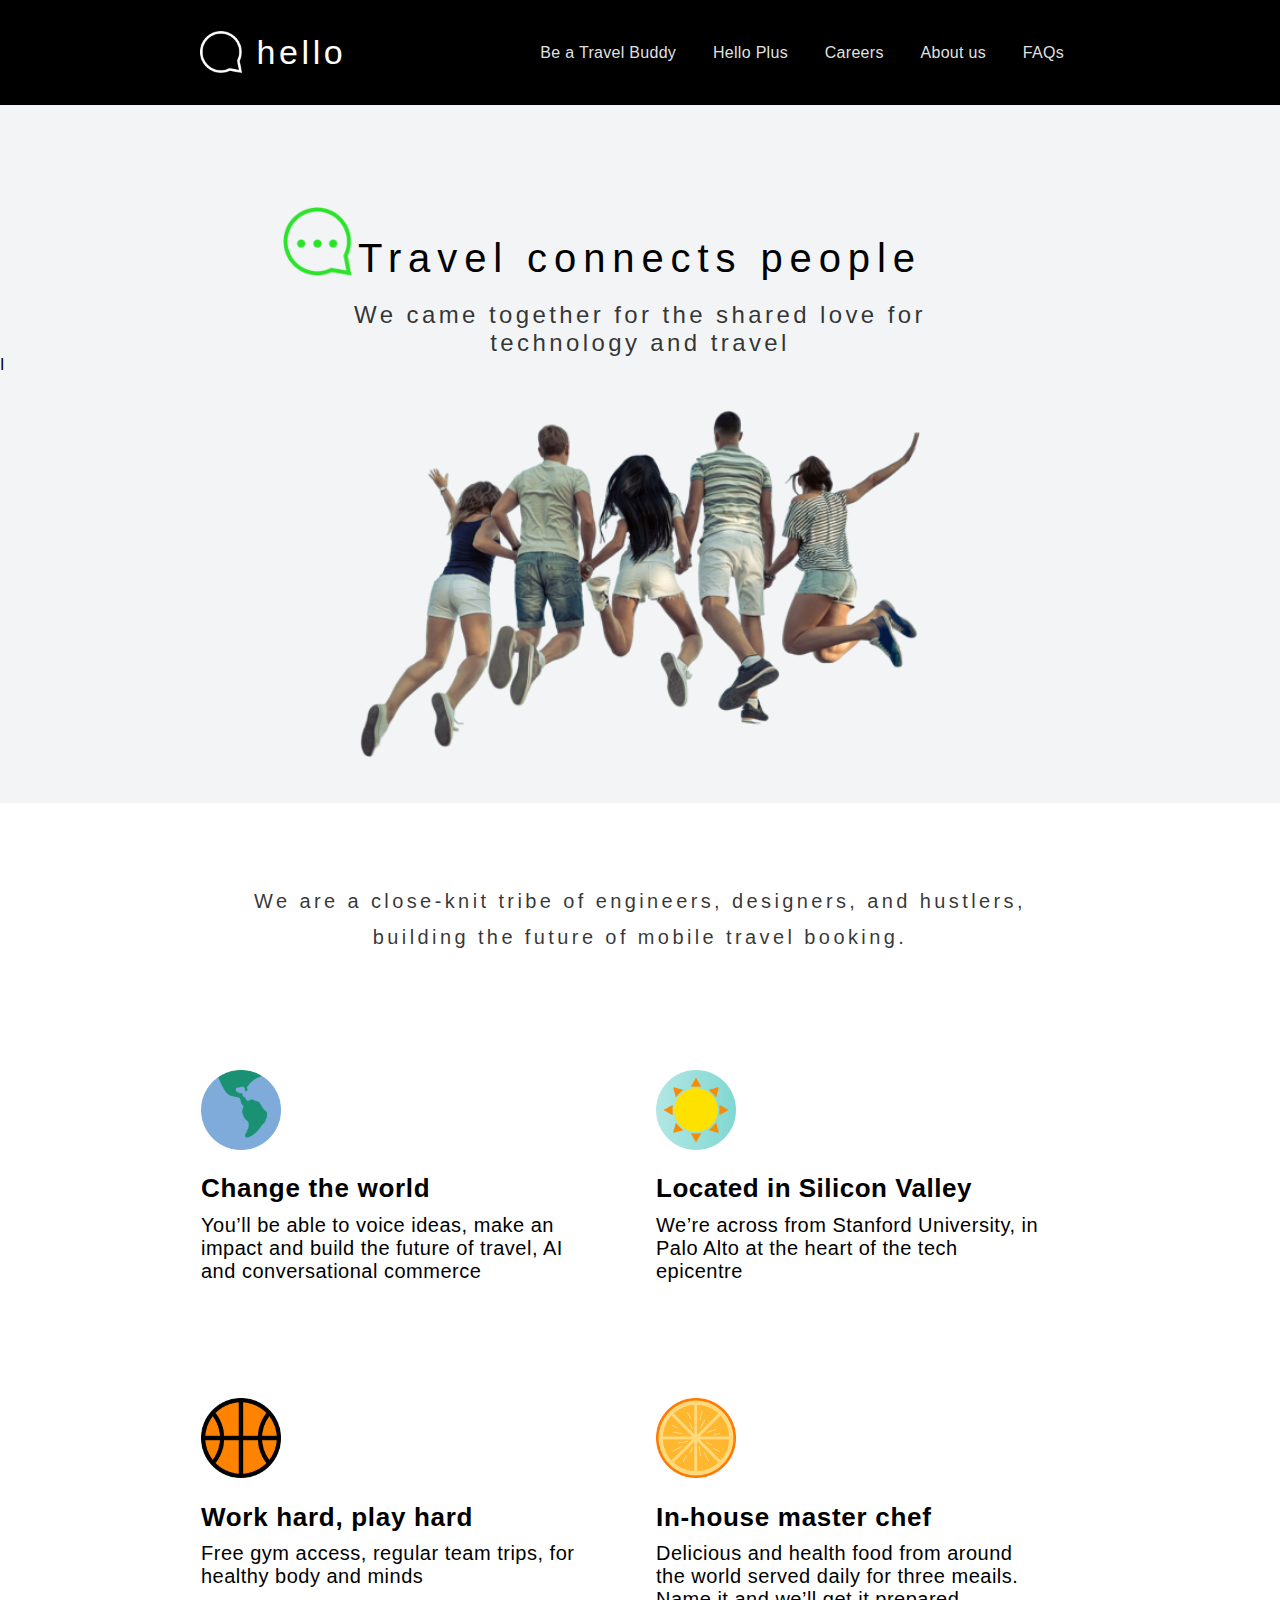
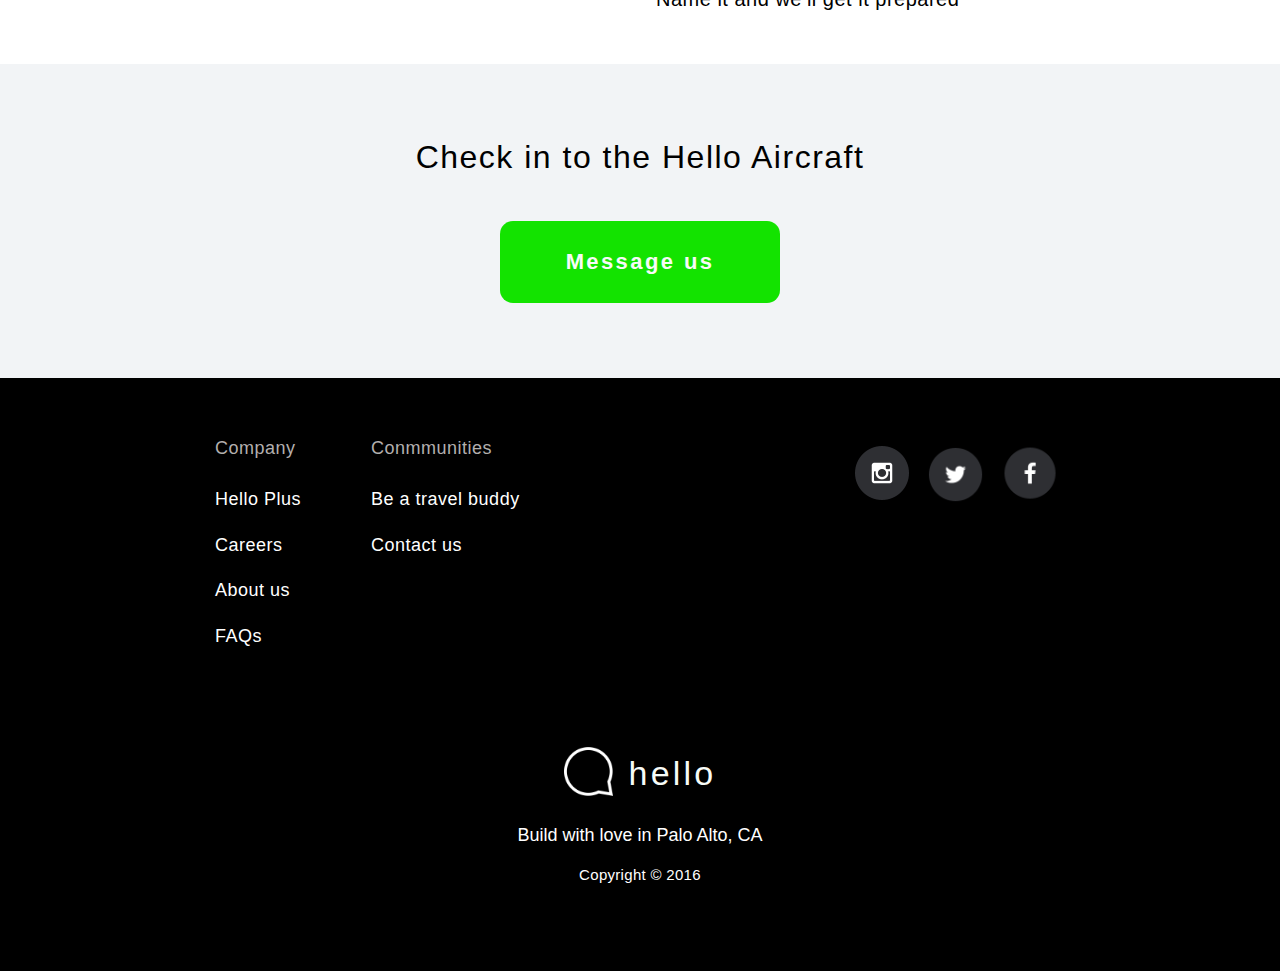
==== commit cda6b21e: "update" ====
--- a/about-us/index.html
+++ b/about-us/index.html
@@ -14,10 +14,10 @@
     <!--  ===header=== 开始 -->
         <div class="bg-black cf header white">
           <div class="mw320px mw500px-ns mw910px-l ph15 center cf">
-                <a class="dib">
+                <a class="dib link" href="/" >
                 <img class="dn-l" style="vertical-align:middle; position:relative; top:-3px; margin-right:5px" src="/images/logo-white.png" width="20px" height="20px">
                 <img class="dn dib-l relative" style="vertical-align:middle; margin-right:10px; top:-8px" src="/images/logo-white.png" width="42px" height="42px">
-                  <span class="helvetica fw1 fz20 fz34-l tracked36" >hello</span>
+                  <span class="white fw1 fz20 fz34-l tracked36" >hello</span>
                 </a>
             <span class="fr pointer js-btn-menu dn-l helvetica fw3 white">MENU</span>
             <div class="dn db-l fz16 tracked3 fw1 fr">
@@ -38,7 +38,7 @@
           <ul class="list pl4 ttu">
             <li><a href="/travel-buddy" class="link b pv3 db black-80">Be a Travel Buddy</a></li>
             <li><a href="/" class="link b pv3 db black-80" >Hello Plus</a></li>
-            <li><a href="/carrers" class="link b pv3 db black-80" >Careers</a></li>
+            <li><a href="/careers" class="link b pv3 db black-80" >Careers</a></li>
             <li><a href="/about-us" class="link b pv3 db black-80">About us</a></li>
             <li><a href="/faqs" class="link b pv3 db black-80">FAQs</a></li>
           </ul>
@@ -130,7 +130,7 @@
 <!--  ===工作机会=== 结束 --
 
 <!--  ===加入=== 开始 -->
-<div class="ph3 pv5 bg-grey">
+<div class="ph3 pv75 bg-grey">
   <p class="fz16 tracked15 fz32-l fw3 tracked10 tc">Check in to the Hello Aircraft</p>
   <div class="tc mt25 mt45-l">
         <a style="width:140px; height:40px; line-height:40px; border-radius:13px;" class="dib dn-l tracked24 fz14 b near-white tc bg-green link" target="_blank" href="mailto:hello@gethello.world?subject=Apply to Hello with your resume">Message us</a>
--- a/css/tachyons.css
+++ b/css/tachyons.css
@@ -694,9 +694,12 @@
 .tracked-mega { letter-spacing: .25em; }
 .tracked3 { letter-spacing: .3px; }
 .tracked4 { letter-spacing: .4px; }
+.tracked6 { letter-spacing: .6px; }
 .tracked40 { letter-spacing: 4px; }
 .tracked45 { letter-spacing: 4.5px; }
+.tracked45 { letter-spacing: 4.5px; }
 .tracked16 { letter-spacing: 1.6px; }
+.tracked14 { letter-spacing: 1.4px; }
 .tracked15 { letter-spacing: 1.5px; }
 .tracked3 { letter-spacing: .3px; }
 .tracked4 { letter-spacing: .4px; }
@@ -712,6 +715,7 @@
 .tracked32 { letter-spacing: 3.2px; }
 .tracked28 { letter-spacing: 2.8px; }
 .tracked32 { letter-spacing: 3.2px; }
+.tracked30 { letter-spacing: 3px; }
 .tracked34 { letter-spacing: 3.4px; }
 .tracked36 { letter-spacing: 3.6px; }
 .tracked39 { letter-spacing: 3.9px; }
@@ -719,8 +723,11 @@
 .tracked45 { letter-spacing: 4.5px; }
 .tracked51 { letter-spacing: 5.1px; }
 .tracked58 { letter-spacing: 5.8px; }
+.tracked58 { letter-spacing: 5.8px; }
 .tracked69 { letter-spacing: 6.9px; }
+.tracked75 { letter-spacing: 7.5px; }
 .tracked79 { letter-spacing: 7.9px; }
+.tracked11 { letter-spacing: 1.1px; }
 /*
 
    LINE HEIGHT / LEADING
@@ -732,6 +739,7 @@
 .lh15 { line-height: 1.5; }
 .lh25px { line-height: 25px; }
 .lh18 { line-height: 1.8; }
+.lh26 { line-height: 2.6; }
 /*
 
    LINKS
@@ -767,10 +775,15 @@
 .mw9 { max-width: 96rem; }
 .mw320px { max-width: 320px; }
 .mw500px { max-width: 500px; }
+.mw185px { max-width: 185px; }
 .mw249px { max-width: 249px; }
+.mw270px { max-width: 270px; }
+.mw278px { max-width: 278px; }
 .mw285px { max-width: 285px; }
 /* Max Width String Properties */
 .mw-none { max-width: none; }
+.mw250px { max-width: 250px; }
+.mw270px { max-width: 270px; }
 .mw278px { max-width: 278px; }
 /*
 
@@ -1237,6 +1250,13 @@
 .pr64 { padding-right: 64px; }
 .pb64 { padding-bottom: 64px; }
 .pl64 { padding-left: 64px; }
+.ma60 { margin: 60px; }
+.mv60 { margin-top: 60px; margin-bottom: 60px; }
+.mh60 { margin-left: 60px; margin-right: 60px; }
+.mt60 { margin-top: 60px; }
+.mr60 { margin-right: 60px; }
+.mb60 { margin-bottom: 60px; }
+.ml60 { margin-left: 60px; }
 .pa60 { padding: 60px; }
 .pv60 { padding-top: 60px; padding-bottom: 60px; }
 .ph60 { padding-left: 60px; padding-right: 60px; }
@@ -1559,6 +1579,62 @@
 .mr115 { margin-right: 115px; }
 .mb115 { margin-bottom: 115px; }
 .ml115 { margin-left: 115px; }
+.pa155 { padding: 155px; }
+.pv155 { padding-top: 155px; padding-bottom: 155px; }
+.ph155 { padding-left: 155px; padding-right: 155px; }
+.pt155 { padding-top: 155px; }
+.pr155 { padding-right: 155px; }
+.pb155 { padding-bottom: 155px; }
+.pl155 { padding-left: 155px; }
+.ma155 { margin: 155px; }
+.mv155 { margin-top: 155px; margin-bottom: 155px; }
+.mh155 { margin-left: 155px; margin-right: 155px; }
+.mt155 { margin-top: 155px; }
+.mr155 { margin-right: 155px; }
+.mb155 { margin-bottom: 155px; }
+.ml155 { margin-left: 155px; }
+.pa8 { padding: 8px; }
+.pv8 { padding-top: 8px; padding-bottom: 8px; }
+.ph8 { padding-left: 8px; padding-right: 8px; }
+.pt8 { padding-top: 8px; }
+.pr8 { padding-right: 8px; }
+.pb8 { padding-bottom: 8px; }
+.pl8 { padding-left: 8px; }
+.ma8 { margin: 8px; }
+.mv8 { margin-top: 8px; margin-bottom: 8px; }
+.mh8 { margin-left: 8px; margin-right: 8px; }
+.mt8 { margin-top: 8px; }
+.mr8 { margin-right: 8px; }
+.mb8 { margin-bottom: 8px; }
+.ml8 { margin-left: 8px; }
+.pa18 { padding: 18px; }
+.pv18 { padding-top: 18px; padding-bottom: 18px; }
+.ph18 { padding-left: 18px; padding-right: 18px; }
+.pt18 { padding-top: 18px; }
+.pr18 { padding-right: 18px; }
+.pb18 { padding-bottom: 18px; }
+.pl18 { padding-left: 18px; }
+.ma18 { margin: 18px; }
+.mv18 { margin-top: 18px; margin-bottom: 18px; }
+.mh18 { margin-left: 18px; margin-right: 18px; }
+.mt18 { margin-top: 18px; }
+.mr18 { margin-right: 18px; }
+.mb18 { margin-bottom: 18px; }
+.ml18 { margin-left: 18px; }
+.pa5 { padding: 5px; }
+.pv5 { padding-top: 5px; padding-bottom: 5px; }
+.ph5 { padding-left: 5px; padding-right: 5px; }
+.pt5 { padding-top: 5px; }
+.pr5 { padding-right: 5px; }
+.pb5 { padding-bottom: 5px; }
+.pl5 { padding-left: 5px; }
+.ma5 { margin: 5px; }
+.mv5 { margin-top: 5px; margin-bottom: 5px; }
+.mh5 { margin-left: 5px; margin-right: 5px; }
+.mt5 { margin-top: 5px; }
+.mr5 { margin-right: 5px; }
+.mb5 { margin-bottom: 5px; }
+.ml5 { margin-left: 5px; }
 /*
 
   TABLES
@@ -1611,6 +1687,7 @@
 .f6 { font-size: .875rem; }
 .fz10 { font-size: 10px; }
 .fz12 { font-size: 12px; }
+.fz13 { font-size: 13px; }
 .fz14 { font-size: 14px; }
 .fz15 { font-size: 15px; }
 .fz16 { font-size: 16px; }
@@ -1629,6 +1706,7 @@
 .fz34 { font-size: 34px; }
 .fz35 { font-size: 35px; }
 .fz40 { font-size: 40px; }
+.fz45 { font-size: 45px; }
 .fz46 { font-size: 46px; }
 /*
 
@@ -1786,6 +1864,8 @@
 .lh12 { line-height: 1.2; }
 /* -padding */
 .ph10px { padding-left: 10px; padding-right: 10px; }
+.faq-nav-item { font-size: 22px; letter-spacing: .6px; display: block; width: 200px; height: 60px; line-height: 60px; text-align: center; text-decoration: none; border-radius: 13px; color: black; background-color: #fff; }
+.faq-nav-item--selected { color: white; background-color: #13e300; }
 /* Variables */
 /* Importing here will allow you to override any variables in the modules */
 /*
@@ -2007,9 +2087,12 @@
  .tracked-mega-ns { letter-spacing: .25em; }
  .tracked3-ns { letter-spacing: .3px; }
  .tracked4-ns { letter-spacing: .4px; }
+ .tracked6-ns { letter-spacing: .6px; }
  .tracked40-ns { letter-spacing: 4px; }
  .tracked45-ns { letter-spacing: 4.5px; }
+ .tracked45-ns { letter-spacing: 4.5px; }
  .tracked16-ns { letter-spacing: 1.6px; }
+ .tracked14-ns { letter-spacing: 1.4px; }
  .tracked15-ns { letter-spacing: 1.5px; }
  .tracked3-ns { letter-spacing: .3px; }
  .tracked4-ns { letter-spacing: .4px; }
@@ -2024,6 +2107,7 @@
  .tracked26-ns { letter-spacing: 2.6px; }
  .tracked28-ns { letter-spacing: 2.8px; }
  .tracked32-ns { letter-spacing: 3.2px; }
+ .tracked30-ns { letter-spacing: 3px; }
  .tracked34-ns { letter-spacing: 3.4px; }
  .tracked36-ns { letter-spacing: 3.6px; }
  .tracked39-ns { letter-spacing: 3.9px; }
@@ -2031,13 +2115,17 @@
  .tracked45-ns { letter-spacing: 4.5px; }
  .tracked51-ns { letter-spacing: 5.1px; }
  .tracked58-ns { letter-spacing: 5.8px; }
+ .tracked58-ns { letter-spacing: 5.8px; }
  .tracked69-ns { letter-spacing: 6.9px; }
+ .tracked75-ns { letter-spacing: 7.5px; }
  .tracked79-ns { letter-spacing: 7.9px; }
+ .tracked11-ns { letter-spacing: 1.1px; }
  .lh-solid-ns { line-height: 1; }
  .lh-title-ns { line-height: 1.25; }
  .lh-copy-ns { line-height: 1.5; }
  .lh25px-ns { line-height: 25px; }
  .lh18-ns { line-height: 1.8; }
+ .lh26-ns { line-height: 2.6; }
  .mw-100-ns { max-width: 100%; }
  .mw1-ns { max-width: 1rem; }
  .mw2-ns { max-width: 2rem; }
@@ -2050,6 +2138,7 @@
  .mw9-ns { max-width: 96rem; }
  .mw-none-ns { max-width: none; }
  .mw500px-ns { max-width: 500px; }
+ .mw270px-ns { max-width: 270px; }
  .mw278px-ns { max-width: 278px; }
  .w1-ns { width: 1rem; }
  .w2-ns { width: 2rem; }
@@ -2259,6 +2348,13 @@
  .pr64-ns { padding-right: 64px; }
  .pb64-ns { padding-bottom: 64px; }
  .pl64-ns { padding-left: 64px; }
+ .ma60-ns { margin: 60px; }
+ .mv60-ns { margin-top: 60px; margin-bottom: 60px; }
+ .mh60-ns { margin-left: 60px; margin-right: 60px; }
+ .mt60-ns { margin-top: 60px; }
+ .mr60-ns { margin-right: 60px; }
+ .mb60-ns { margin-bottom: 60px; }
+ .ml60-ns { margin-left: 60px; }
  .pa60-ns { padding: 60px; }
  .pv60-ns { padding-top: 60px; padding-bottom: 60px; }
  .ph60-ns { padding-left: 60px; padding-right: 60px; }
@@ -2581,6 +2677,62 @@
  .mr115-ns { margin-right: 115px; }
  .mb115-ns { margin-bottom: 115px; }
  .ml115-ns { margin-left: 115px; }
+ .pa155-ns { padding: 155px; }
+ .pv155-ns { padding-top: 155px; padding-bottom: 155px; }
+ .ph155-ns { padding-left: 155px; padding-right: 155px; }
+ .pt155-ns { padding-top: 155px; }
+ .pr155-ns { padding-right: 155px; }
+ .pb155-ns { padding-bottom: 155px; }
+ .pl155-ns { padding-left: 155px; }
+ .ma155-ns { margin: 155px; }
+ .mv155-ns { margin-top: 155px; margin-bottom: 155px; }
+ .mh155-ns { margin-left: 155px; margin-right: 155px; }
+ .mt155-ns { margin-top: 155px; }
+ .mr155-ns { margin-right: 155px; }
+ .mb155-ns { margin-bottom: 155px; }
+ .ml155-ns { margin-left: 155px; }
+ .pa8-ns { padding: 8px; }
+ .pv8-ns { padding-top: 8px; padding-bottom: 8px; }
+ .ph8-ns { padding-left: 8px; padding-right: 8px; }
+ .pt8-ns { padding-top: 8px; }
+ .pr8-ns { padding-right: 8px; }
+ .pb8-ns { padding-bottom: 8px; }
+ .pl8-ns { padding-left: 8px; }
+ .ma8-ns { margin: 8px; }
+ .mv8-ns { margin-top: 8px; margin-bottom: 8px; }
+ .mh8-ns { margin-left: 8px; margin-right: 8px; }
+ .mt8-ns { margin-top: 8px; }
+ .mr8-ns { margin-right: 8px; }
+ .mb8-ns { margin-bottom: 8px; }
+ .ml8-ns { margin-left: 8px; }
+ .pa18-ns { padding: 18px; }
+ .pv18-ns { padding-top: 18px; padding-bottom: 18px; }
+ .ph18-ns { padding-left: 18px; padding-right: 18px; }
+ .pt18-ns { padding-top: 18px; }
+ .pr18-ns { padding-right: 18px; }
+ .pb18-ns { padding-bottom: 18px; }
+ .pl18-ns { padding-left: 18px; }
+ .ma18-ns { margin: 18px; }
+ .mv18-ns { margin-top: 18px; margin-bottom: 18px; }
+ .mh18-ns { margin-left: 18px; margin-right: 18px; }
+ .mt18-ns { margin-top: 18px; }
+ .mr18-ns { margin-right: 18px; }
+ .mb18-ns { margin-bottom: 18px; }
+ .ml18-ns { margin-left: 18px; }
+ .pa5-ns { padding: 5px; }
+ .pv5-ns { padding-top: 5px; padding-bottom: 5px; }
+ .ph5-ns { padding-left: 5px; padding-right: 5px; }
+ .pt5-ns { padding-top: 5px; }
+ .pr5-ns { padding-right: 5px; }
+ .pb5-ns { padding-bottom: 5px; }
+ .pl5-ns { padding-left: 5px; }
+ .ma5-ns { margin: 5px; }
+ .mv5-ns { margin-top: 5px; margin-bottom: 5px; }
+ .mh5-ns { margin-left: 5px; margin-right: 5px; }
+ .mt5-ns { margin-top: 5px; }
+ .mr5-ns { margin-right: 5px; }
+ .mb5-ns { margin-bottom: 5px; }
+ .ml5-ns { margin-left: 5px; }
  .strike-ns { text-decoration: line-through; }
  .underline-ns { text-decoration: underline; }
  .no-underline-ns { text-decoration: none; }
@@ -2601,6 +2753,7 @@
  .f6-ns { font-size: .875rem; }
  .fz10-ns { font-size: 10px; }
  .fz12-ns { font-size: 12px; }
+ .fz13-ns { font-size: 13px; }
  .fz14-ns { font-size: 14px; }
  .fz15-ns { font-size: 15px; }
  .fz16-ns { font-size: 16px; }
@@ -2619,6 +2772,7 @@
  .fz34-ns { font-size: 34px; }
  .fz35-ns { font-size: 35px; }
  .fz40-ns { font-size: 40px; }
+ .fz45-ns { font-size: 45px; }
  .fz46-ns { font-size: 46px; }
  .measure-ns { max-width: 30em; }
  .measure-wide-ns { max-width: 34em; }
@@ -2791,9 +2945,12 @@
  .tracked-mega-m { letter-spacing: .25em; }
  .tracked3-m { letter-spacing: .3px; }
  .tracked4-m { letter-spacing: .4px; }
+ .tracked6-m { letter-spacing: .6px; }
  .tracked40-m { letter-spacing: 4px; }
  .tracked45-m { letter-spacing: 4.5px; }
+ .tracked45-m { letter-spacing: 4.5px; }
  .tracked16-m { letter-spacing: 1.6px; }
+ .tracked14-m { letter-spacing: 1.4px; }
  .tracked15-m { letter-spacing: 1.5px; }
  .tracked3-m { letter-spacing: .3px; }
  .tracked4-m { letter-spacing: .4px; }
@@ -2808,6 +2965,7 @@
  .tracked26-m { letter-spacing: 2.6px; }
  .tracked28-m { letter-spacing: 2.8px; }
  .tracked32-m { letter-spacing: 3.2px; }
+ .tracked30-m { letter-spacing: 3px; }
  .tracked34-m { letter-spacing: 3.4px; }
  .tracked36-m { letter-spacing: 3.6px; }
  .tracked39-m { letter-spacing: 3.9px; }
@@ -2815,13 +2973,17 @@
  .tracked45-m { letter-spacing: 4.5px; }
  .tracked51-m { letter-spacing: 5.1px; }
  .tracked58-m { letter-spacing: 5.8px; }
+ .tracked58-m { letter-spacing: 5.8px; }
  .tracked69-m { letter-spacing: 6.9px; }
+ .tracked75-m { letter-spacing: 7.5px; }
  .tracked79-m { letter-spacing: 7.9px; }
+ .tracked11-m { letter-spacing: 1.1px; }
  .lh-solid-m { line-height: 1; }
  .lh-title-m { line-height: 1.25; }
  .lh-copy-m { line-height: 1.5; }
  .lh25px-m { line-height: 25px; }
  .lh18-m { line-height: 1.8; }
+ .lh26-m { line-height: 2.6; }
  .mw-100-m { max-width: 100%; }
  .mw1-m { max-width: 1rem; }
  .mw2-m { max-width: 2rem; }
@@ -2833,6 +2995,7 @@
  .mw8-m { max-width: 64rem; }
  .mw9-m { max-width: 96rem; }
  .mw-none-m { max-width: none; }
+ .mw270px-m { max-width: 270px; }
  .mw278px-m { max-width: 278px; }
  .w1-m { width: 1rem; }
  .w2-m { width: 2rem; }
@@ -3042,6 +3205,13 @@
  .pr64-m { padding-right: 64px; }
  .pb64-m { padding-bottom: 64px; }
  .pl64-m { padding-left: 64px; }
+ .ma60-m { margin: 60px; }
+ .mv60-m { margin-top: 60px; margin-bottom: 60px; }
+ .mh60-m { margin-left: 60px; margin-right: 60px; }
+ .mt60-m { margin-top: 60px; }
+ .mr60-m { margin-right: 60px; }
+ .mb60-m { margin-bottom: 60px; }
+ .ml60-m { margin-left: 60px; }
  .pa60-m { padding: 60px; }
  .pv60-m { padding-top: 60px; padding-bottom: 60px; }
  .ph60-m { padding-left: 60px; padding-right: 60px; }
@@ -3364,6 +3534,62 @@
  .mr115-m { margin-right: 115px; }
  .mb115-m { margin-bottom: 115px; }
  .ml115-m { margin-left: 115px; }
+ .pa155-m { padding: 155px; }
+ .pv155-m { padding-top: 155px; padding-bottom: 155px; }
+ .ph155-m { padding-left: 155px; padding-right: 155px; }
+ .pt155-m { padding-top: 155px; }
+ .pr155-m { padding-right: 155px; }
+ .pb155-m { padding-bottom: 155px; }
+ .pl155-m { padding-left: 155px; }
+ .ma155-m { margin: 155px; }
+ .mv155-m { margin-top: 155px; margin-bottom: 155px; }
+ .mh155-m { margin-left: 155px; margin-right: 155px; }
+ .mt155-m { margin-top: 155px; }
+ .mr155-m { margin-right: 155px; }
+ .mb155-m { margin-bottom: 155px; }
+ .ml155-m { margin-left: 155px; }
+ .pa8-m { padding: 8px; }
+ .pv8-m { padding-top: 8px; padding-bottom: 8px; }
+ .ph8-m { padding-left: 8px; padding-right: 8px; }
+ .pt8-m { padding-top: 8px; }
+ .pr8-m { padding-right: 8px; }
+ .pb8-m { padding-bottom: 8px; }
+ .pl8-m { padding-left: 8px; }
+ .ma8-m { margin: 8px; }
+ .mv8-m { margin-top: 8px; margin-bottom: 8px; }
+ .mh8-m { margin-left: 8px; margin-right: 8px; }
+ .mt8-m { margin-top: 8px; }
+ .mr8-m { margin-right: 8px; }
+ .mb8-m { margin-bottom: 8px; }
+ .ml8-m { margin-left: 8px; }
+ .pa18-m { padding: 18px; }
+ .pv18-m { padding-top: 18px; padding-bottom: 18px; }
+ .ph18-m { padding-left: 18px; padding-right: 18px; }
+ .pt18-m { padding-top: 18px; }
+ .pr18-m { padding-right: 18px; }
+ .pb18-m { padding-bottom: 18px; }
+ .pl18-m { padding-left: 18px; }
+ .ma18-m { margin: 18px; }
+ .mv18-m { margin-top: 18px; margin-bottom: 18px; }
+ .mh18-m { margin-left: 18px; margin-right: 18px; }
+ .mt18-m { margin-top: 18px; }
+ .mr18-m { margin-right: 18px; }
+ .mb18-m { margin-bottom: 18px; }
+ .ml18-m { margin-left: 18px; }
+ .pa5-m { padding: 5px; }
+ .pv5-m { padding-top: 5px; padding-bottom: 5px; }
+ .ph5-m { padding-left: 5px; padding-right: 5px; }
+ .pt5-m { padding-top: 5px; }
+ .pr5-m { padding-right: 5px; }
+ .pb5-m { padding-bottom: 5px; }
+ .pl5-m { padding-left: 5px; }
+ .ma5-m { margin: 5px; }
+ .mv5-m { margin-top: 5px; margin-bottom: 5px; }
+ .mh5-m { margin-left: 5px; margin-right: 5px; }
+ .mt5-m { margin-top: 5px; }
+ .mr5-m { margin-right: 5px; }
+ .mb5-m { margin-bottom: 5px; }
+ .ml5-m { margin-left: 5px; }
  .strike-m { text-decoration: line-through; }
  .underline-m { text-decoration: underline; }
  .no-underline-m { text-decoration: none; }
@@ -3384,6 +3610,7 @@
  .f6-m { font-size: .875rem; }
  .fz10-m { font-size: 10px; }
  .fz12-m { font-size: 12px; }
+ .fz13-m { font-size: 13px; }
  .fz14-m { font-size: 14px; }
  .fz15-m { font-size: 15px; }
  .fz16-m { font-size: 16px; }
@@ -3402,6 +3629,7 @@
  .fz34-m { font-size: 34px; }
  .fz35-m { font-size: 35px; }
  .fz40-m { font-size: 40px; }
+ .fz45-m { font-size: 45px; }
  .fz46-m { font-size: 46px; }
  .measure-m { max-width: 30em; }
  .measure-wide-m { max-width: 34em; }
@@ -3568,9 +3796,12 @@
  .tracked-mega-l { letter-spacing: .25em; }
  .tracked3-l { letter-spacing: .3px; }
  .tracked4-l { letter-spacing: .4px; }
+ .tracked6-l { letter-spacing: .6px; }
  .tracked40-l { letter-spacing: 4px; }
  .tracked45-l { letter-spacing: 4.5px; }
+ .tracked45-l { letter-spacing: 4.5px; }
  .tracked16-l { letter-spacing: 1.6px; }
+ .tracked14-l { letter-spacing: 1.4px; }
  .tracked15-l { letter-spacing: 1.5px; }
  .tracked3-l { letter-spacing: .3px; }
  .tracked4-l { letter-spacing: .4px; }
@@ -3585,6 +3816,7 @@
  .tracked26-l { letter-spacing: 2.6px; }
  .tracked28-l { letter-spacing: 2.8px; }
  .tracked32-l { letter-spacing: 3.2px; }
+ .tracked30-l { letter-spacing: 3px; }
  .tracked34-l { letter-spacing: 3.4px; }
  .tracked36-l { letter-spacing: 3.6px; }
  .tracked39-l { letter-spacing: 3.9px; }
@@ -3592,13 +3824,17 @@
  .tracked45-l { letter-spacing: 4.5px; }
  .tracked51-l { letter-spacing: 5.1px; }
  .tracked58-l { letter-spacing: 5.8px; }
+ .tracked58-l { letter-spacing: 5.8px; }
  .tracked69-l { letter-spacing: 6.9px; }
+ .tracked75-l { letter-spacing: 7.5px; }
  .tracked79-l { letter-spacing: 7.9px; }
+ .tracked11-l { letter-spacing: 1.1px; }
  .lh-solid-l { line-height: 1; }
  .lh-title-l { line-height: 1.25; }
  .lh-copy-l { line-height: 1.5; }
  .lh25px-l { line-height: 25px; }
  .lh18-l { line-height: 1.8; }
+ .lh26-l { line-height: 2.6; }
  .mw-100-l { max-width: 100%; }
  .mw1-l { max-width: 1rem; }
  .mw2-l { max-width: 2rem; }
@@ -3609,12 +3845,17 @@
  .mw7-l { max-width: 48rem; }
  .mw8-l { max-width: 64rem; }
  .mw9-l { max-width: 96rem; }
+ .mw362px-l { max-width: 362px; }
+ .w414px-l { width: 414px; }
  .mw910px-l { max-width: 910px; }
  .mw600px-l { max-width: 600px; }
+ .mw635px-l { max-width: 635px; }
  .mw666px-l { max-width: 666px; }
  .mw775px-l { max-width: 775px; }
  .mw841px-l { max-width: 841px; }
+ .mw860px-l { max-width: 860px; }
  .mw-none-l { max-width: none; }
+ .mw270px-l { max-width: 270px; }
  .mw278px-l { max-width: 278px; }
  .w1-l { width: 1rem; }
  .w2-l { width: 2rem; }
@@ -3824,6 +4065,13 @@
  .pr64-l { padding-right: 64px; }
  .pb64-l { padding-bottom: 64px; }
  .pl64-l { padding-left: 64px; }
+ .ma60-l { margin: 60px; }
+ .mv60-l { margin-top: 60px; margin-bottom: 60px; }
+ .mh60-l { margin-left: 60px; margin-right: 60px; }
+ .mt60-l { margin-top: 60px; }
+ .mr60-l { margin-right: 60px; }
+ .mb60-l { margin-bottom: 60px; }
+ .ml60-l { margin-left: 60px; }
  .pa60-l { padding: 60px; }
  .pv60-l { padding-top: 60px; padding-bottom: 60px; }
  .ph60-l { padding-left: 60px; padding-right: 60px; }
@@ -4146,6 +4394,62 @@
  .mr115-l { margin-right: 115px; }
  .mb115-l { margin-bottom: 115px; }
  .ml115-l { margin-left: 115px; }
+ .pa155-l { padding: 155px; }
+ .pv155-l { padding-top: 155px; padding-bottom: 155px; }
+ .ph155-l { padding-left: 155px; padding-right: 155px; }
+ .pt155-l { padding-top: 155px; }
+ .pr155-l { padding-right: 155px; }
+ .pb155-l { padding-bottom: 155px; }
+ .pl155-l { padding-left: 155px; }
+ .ma155-l { margin: 155px; }
+ .mv155-l { margin-top: 155px; margin-bottom: 155px; }
+ .mh155-l { margin-left: 155px; margin-right: 155px; }
+ .mt155-l { margin-top: 155px; }
+ .mr155-l { margin-right: 155px; }
+ .mb155-l { margin-bottom: 155px; }
+ .ml155-l { margin-left: 155px; }
+ .pa8-l { padding: 8px; }
+ .pv8-l { padding-top: 8px; padding-bottom: 8px; }
+ .ph8-l { padding-left: 8px; padding-right: 8px; }
+ .pt8-l { padding-top: 8px; }
+ .pr8-l { padding-right: 8px; }
+ .pb8-l { padding-bottom: 8px; }
+ .pl8-l { padding-left: 8px; }
+ .ma8-l { margin: 8px; }
+ .mv8-l { margin-top: 8px; margin-bottom: 8px; }
+ .mh8-l { margin-left: 8px; margin-right: 8px; }
+ .mt8-l { margin-top: 8px; }
+ .mr8-l { margin-right: 8px; }
+ .mb8-l { margin-bottom: 8px; }
+ .ml8-l { margin-left: 8px; }
+ .pa18-l { padding: 18px; }
+ .pv18-l { padding-top: 18px; padding-bottom: 18px; }
+ .ph18-l { padding-left: 18px; padding-right: 18px; }
+ .pt18-l { padding-top: 18px; }
+ .pr18-l { padding-right: 18px; }
+ .pb18-l { padding-bottom: 18px; }
+ .pl18-l { padding-left: 18px; }
+ .ma18-l { margin: 18px; }
+ .mv18-l { margin-top: 18px; margin-bottom: 18px; }
+ .mh18-l { margin-left: 18px; margin-right: 18px; }
+ .mt18-l { margin-top: 18px; }
+ .mr18-l { margin-right: 18px; }
+ .mb18-l { margin-bottom: 18px; }
+ .ml18-l { margin-left: 18px; }
+ .pa5-l { padding: 5px; }
+ .pv5-l { padding-top: 5px; padding-bottom: 5px; }
+ .ph5-l { padding-left: 5px; padding-right: 5px; }
+ .pt5-l { padding-top: 5px; }
+ .pr5-l { padding-right: 5px; }
+ .pb5-l { padding-bottom: 5px; }
+ .pl5-l { padding-left: 5px; }
+ .ma5-l { margin: 5px; }
+ .mv5-l { margin-top: 5px; margin-bottom: 5px; }
+ .mh5-l { margin-left: 5px; margin-right: 5px; }
+ .mt5-l { margin-top: 5px; }
+ .mr5-l { margin-right: 5px; }
+ .mb5-l { margin-bottom: 5px; }
+ .ml5-l { margin-left: 5px; }
  .strike-l { text-decoration: line-through; }
  .underline-l { text-decoration: underline; }
  .no-underline-l { text-decoration: none; }
@@ -4166,6 +4470,7 @@
  .f6-l { font-size: .875rem; }
  .fz10-l { font-size: 10px; }
  .fz12-l { font-size: 12px; }
+ .fz13-l { font-size: 13px; }
  .fz14-l { font-size: 14px; }
  .fz15-l { font-size: 15px; }
  .fz16-l { font-size: 16px; }
@@ -4184,6 +4489,7 @@
  .fz34-l { font-size: 34px; }
  .fz35-l { font-size: 35px; }
  .fz40-l { font-size: 40px; }
+ .fz45-l { font-size: 45px; }
  .fz46-l { font-size: 46px; }
  .measure-l { max-width: 30em; }
  .measure-wide-l { max-width: 34em; }
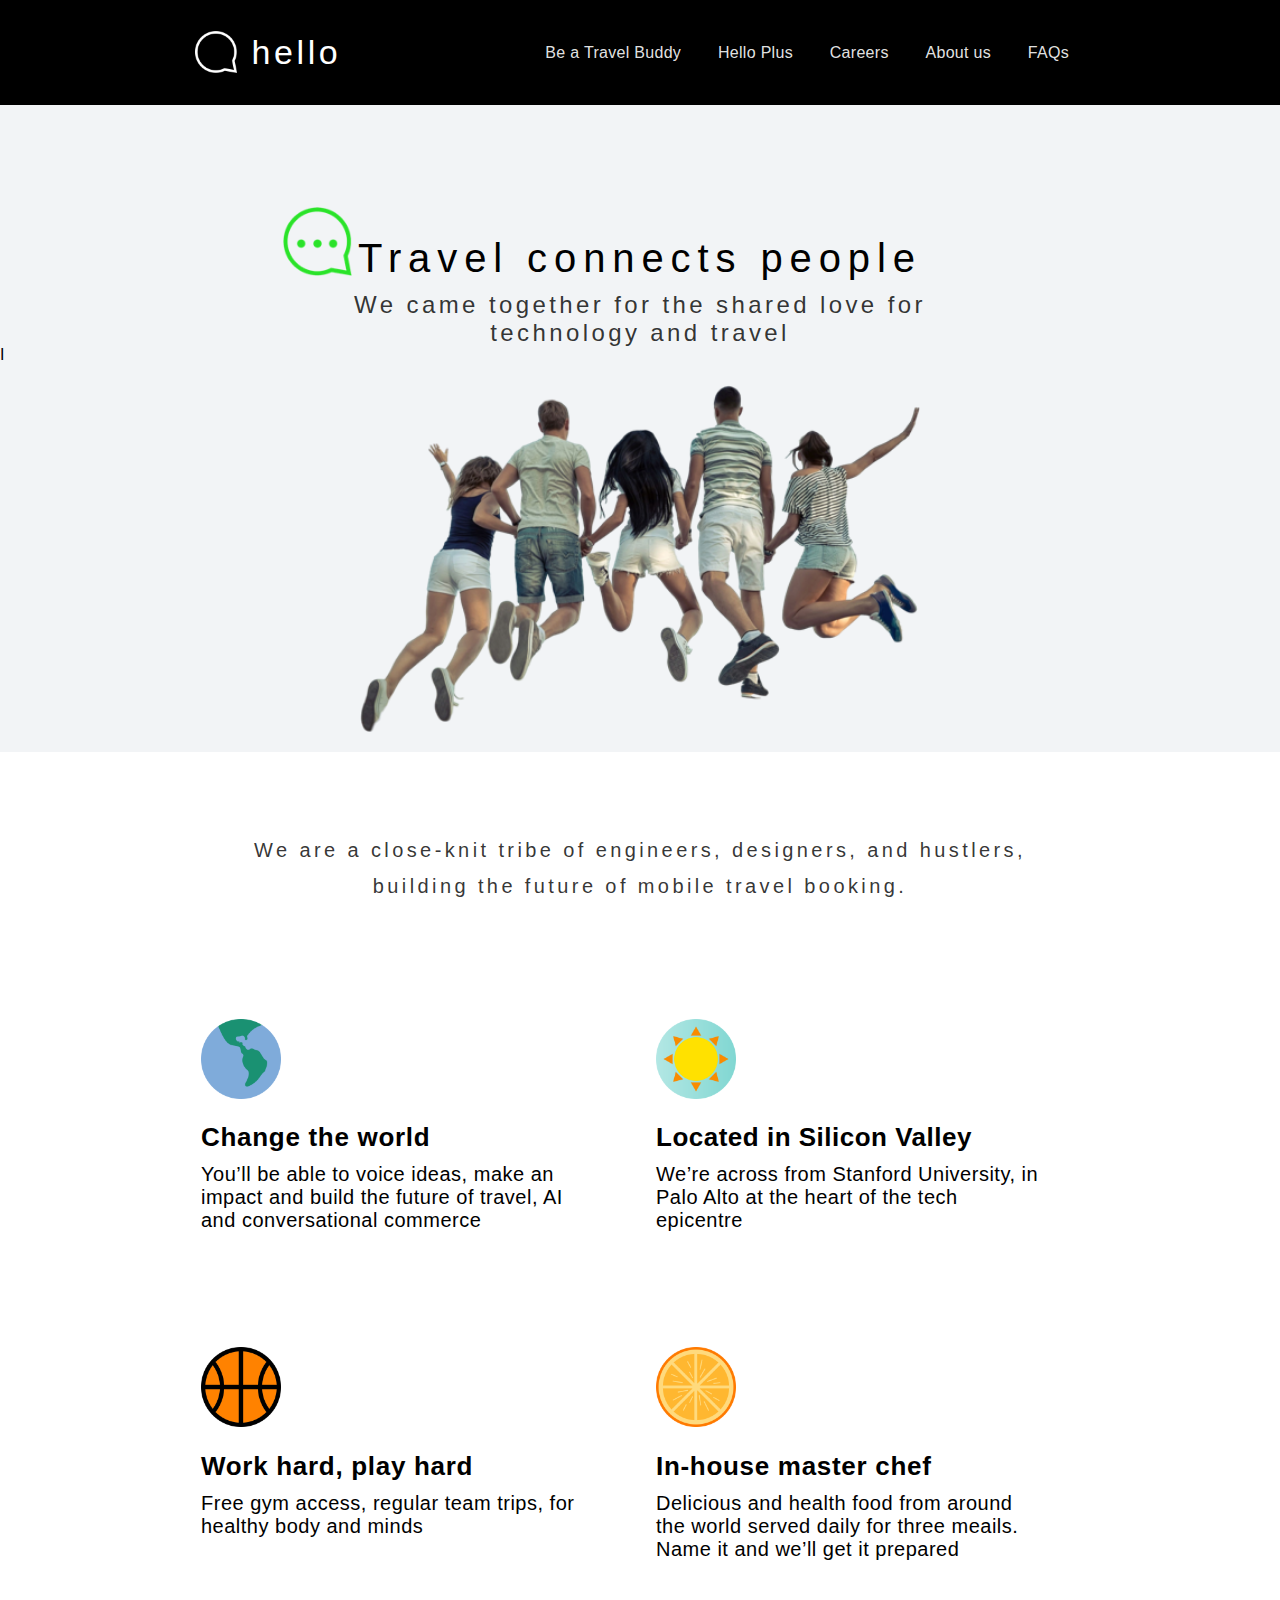
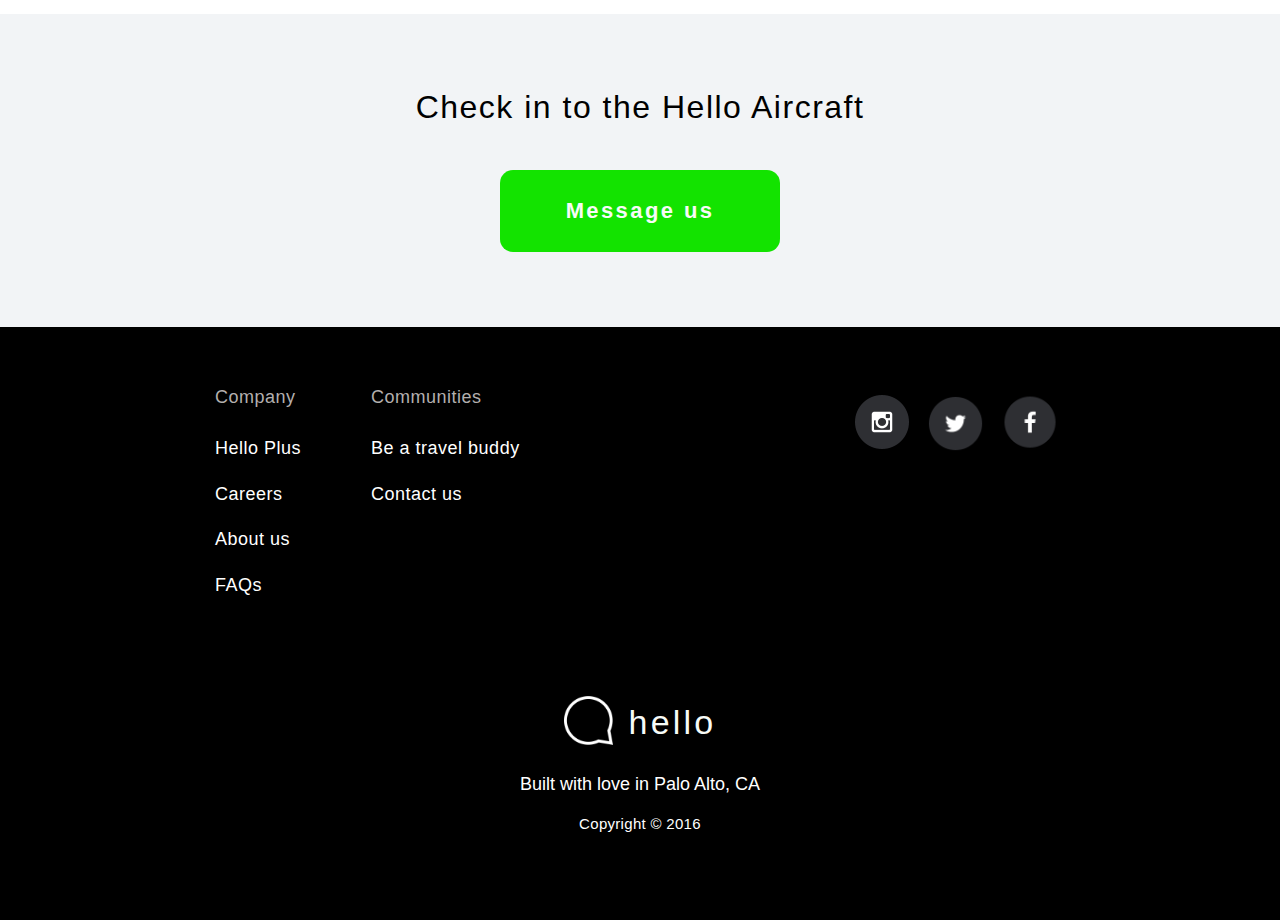
==== commit 5f911bb5: "update" ====
--- a/about-us/index.html
+++ b/about-us/index.html
@@ -13,17 +13,17 @@
 
     <!--  ===header=== 开始 -->
         <div class="bg-black cf header white">
-          <div class="mw320px mw500px-ns mw910px-l ph15 center cf">
+          <div class="mw320px mw500px-ns mw920px-l ph15 center cf">
                 <a class="dib link" href="/" >
                 <img class="dn-l" style="vertical-align:middle; position:relative; top:-3px; margin-right:5px" src="/images/logo-white.png" width="20px" height="20px">
                 <img class="dn dib-l relative" style="vertical-align:middle; margin-right:10px; top:-8px" src="/images/logo-white.png" width="42px" height="42px">
                   <span class="white fw1 fz20 fz34-l tracked36" >hello</span>
                 </a>
-            <span class="fr pointer js-btn-menu dn-l helvetica fw3 white">MENU</span>
+                <span class="fr pointer js-btn-menu dn-l helvetica fw3 white" style="width:26px; height:23px; background:url(/images/menu.png); margin-top:15px"></span>
             <div class="dn db-l fz16 tracked3 fw1 fr">
               <ul class="list ma0 f10 f12-l ">
                 <li class="dib"><a href="/travel-buddy" class="h-30 h-53-l lh-30 lh-53-l link white-90  dim dib ph3">Be a Travel Buddy</a></li>
-                <li class="dib"><a href="" class="h-30 h-53-l lh-30 lh-53-l link white-90  dim dib ph3">Hello Plus</a></li>
+                <li class="dib"><a href="/hello-plus" class="h-30 h-53-l lh-30 lh-53-l link white-90  dim dib ph3">Hello Plus</a></li>
                 <li class="dib"><a href="/careers" class="h-30 h-53-l lh-30 lh-53-l link white-90  dim dib ph3">Careers</a></li>
                 <li class="dib"><a href="/about-us" class="h-30 h-53-l lh-30 lh-53-l link white-90  dim dib ph3">About us</a></li>
                 <li class="dib"><a href="/faqs" class="h-30 h-53-l lh-30 lh-53-l link white-90  dim dib ph3">FAQs</a></li>
@@ -37,7 +37,7 @@
         <div class="bg-white dn js-view-navigation mw8 center">
           <ul class="list pl4 ttu">
             <li><a href="/travel-buddy" class="link b pv3 db black-80">Be a Travel Buddy</a></li>
-            <li><a href="/" class="link b pv3 db black-80" >Hello Plus</a></li>
+            <li><a href="/hello-plus" class="link b pv3 db black-80" >Hello Plus</a></li>
             <li><a href="/careers" class="link b pv3 db black-80" >Careers</a></li>
             <li><a href="/about-us" class="link b pv3 db black-80">About us</a></li>
             <li><a href="/faqs" class="link b pv3 db black-80">FAQs</a></li>
@@ -45,7 +45,7 @@
         </div>
         <!--  ===menu-ns=== 结束 -->
   <!--  ===hero=== 开始 -->
-<div class="bg-grey cf pt64 pt130-l pb45">
+<div class="bg-grey cf pt64 pt130-l pb45 h647px-l">
   <div class="mw320px mw775px-l center">
     <h2 class="fz30 fz40-l tracked51 tracked69-l fw3 tc ma0 relative black-80-l">
       Travel connects people
@@ -61,11 +61,11 @@
 
 
   <div class="dn db-l">
-    <p class="fz24 fw3 tracked34 tc mt20 black-80">We came together for the shared love for </br>technology and travel</p>I
+    <p class="fz24 fw3 tracked34 tc mt10 black-80">We came together for the shared love for </br>technology and travel</p>I
   </div>
 
     <div class="ph20 mw600px-l center">
-        <img class="mt35 mt35-l db center w-100" src="/images/us.png" alt="">
+        <img class="mt35 mt20-l db center w-100" src="/images/us.png" alt="">
     </div>
   </div>
 
@@ -84,7 +84,7 @@
       <div class="ph3-l">
         <img class="db center dn-l" src="/images/www.png" alt="" width="50">
         <img class="dn dib-l" src="/images/www.png" alt="" width="80">
-        <p class="mt15 mt20-l fz18 fz26-l tracked5 tracked7-l tc tl-l fw3 b-l">Change the world</p>
+        <p class="mt15 mt20-l fz18 fz26-l tracked5 tracked7-l tc tl-l b">Change the world</p>
         <p class="mt10 fz14 fz20-l fw3 tracked4 tracked5 tc tl-l pr35-l">You’ll be able to voice ideas, make an impact and build the future of travel, AI and conversational commerce</p>
       </div>
     </div>
@@ -96,7 +96,7 @@
       <div class="ph3-l">
         <img class="db center dn-l" src="/images/sun.png" alt="" width="50">
         <img class="dn dib-l" src="/images/sun.png" alt="" width="80">
-        <p class="mt15 mt20-l fz18 fz26-l tracked5 trackJed7-l tc tl-l fw3 b-l">Located in Silicon Valley
+        <p class="mt15 mt20-l fz18 fz26-l tracked5 trackJed7-l tc tl-l b">Located in Silicon Valley
         </p>
         <p class="mt10 fz14 fz20-l fw3 tracked4 tracked5 tc tl-l pr35-l">We’re across from Stanford University, in Palo Alto at the heart of the tech epicentre</p>
       </div>
@@ -108,7 +108,7 @@
       <div class="ph3-l">
         <img class="db center dn-l" src="/images/basketball.png" alt="" width="50">
         <img class="dn dib-l" src="/images/basketball.png" alt="" width="80">
-        <p class="mt15 mt20-l fz18 fz26-l tracked5 tracked7-l tc tl-l fw3 b-l"> Work hard, play hard</p>
+        <p class="mt15 mt20-l fz18 fz26-l tracked5 tracked7-l tc tl-l b"> Work hard, play hard</p>
         <p class="mt10 fz14 fz20-l fw3 tracked4 tracked5 tc tl-l pr35-l">Free gym access, regular team trips, for healthy body and minds</p>
       </div>
     </div>
@@ -119,7 +119,7 @@
       <div class="ph3-l">
         <img class="db center dn-l" src="/images/orange.png" alt="" width="50">
         <img class="dn dib-l" src="/images/orange.png" alt="" width="80">
-        <p class="mt15 mt20-l fz18 fz26-l tracked5 tracked7-l tc tl-l fw3 b-l">In-house master chef
+        <p class="mt15 mt20-l fz18 fz26-l tracked5 tracked7-l tc tl-l b">In-house master chef
         </p>
         <p class="mt10 fz14 fz20-l fw3 tracked4 tracked5 tc tl-l pr35-l">Delicious and health food from around the world served daily for three meails. Name it and we’ll get it prepared</p>
       </div>
@@ -158,10 +158,10 @@
    
            <!--  ===Communities=== 开始 -->
            <div class="fl ">
-               <p class="fz14 fz18-l tracked4 tracked5-l fw5" style="color:#b3afae">Conmmunities</p>
+               <p class="fz14 fz18-l tracked4 tracked5-l fw5" style="color:#b3afae">Communities</p>
                <ul class="mt20 mt30-l">
                    <li class ="mt17 mt25-l"><a href="/travel-buddy" class ="white fz14 fz18-l tracked5-l tracked4 fw5 link">Be a travel buddy</a></li>
-                   <li class ="mt17 mt25-l"><a href="#"             class ="white fz14 fz18-l tracked5-l tracked4 fw5 link">Contact us</a></li>
+                   <li class ="mt17 mt25-l"><a href="mailto:hello@gethello.world?subject=Get in touch with Hello"             class ="white fz14 fz18-l tracked5-l tracked4 fw5 link">Contact us</a></li>
                </ul>
            </div>
            <!--  ===Communities=== 结束 -->
@@ -191,7 +191,7 @@
                </div>
              </a>
              <!--  ===logo=== 结束 -->
-             <p class="white fz12 fz18-l ttracked5 racked3 tc fw3 mt15 mt25-l">Build with love in Palo Alto, CA</p>
+             <p class="white fz12 fz18-l ttracked5 racked3 tc fw3 mt15 mt25-l">Built with love in Palo Alto, CA</p>
              <p class="white mt15 mt20-l fz10 fz15-l tracked3 fw1 tc">Copyright &copy; 2016</p>
            </div>
            <!--  ===copyright=== 结束 -->
--- a/css/tachyons.css
+++ b/css/tachyons.css
@@ -713,6 +713,8 @@
 .tracked24 { letter-spacing: 2.4px; }
 .tracked26 { letter-spacing: 2.6px; }
 .tracked32 { letter-spacing: 3.2px; }
+.tracked27 { letter-spacing: 2.7px; }
+.tracked32 { letter-spacing: 3.2px; }
 .tracked28 { letter-spacing: 2.8px; }
 .tracked32 { letter-spacing: 3.2px; }
 .tracked30 { letter-spacing: 3px; }
@@ -728,6 +730,7 @@
 .tracked75 { letter-spacing: 7.5px; }
 .tracked79 { letter-spacing: 7.9px; }
 .tracked11 { letter-spacing: 1.1px; }
+.tracked106 { letter-spacing: 10.6px; }
 /*
 
    LINE HEIGHT / LEADING
@@ -1201,6 +1204,20 @@
 .pr43 { padding-right: 43px; }
 .pb43 { padding-bottom: 43px; }
 .pl43 { padding-left: 43px; }
+.pa50 { padding: 50px; }
+.pv50 { padding-top: 50px; padding-bottom: 50px; }
+.ph50 { padding-left: 50px; padding-right: 50px; }
+.pt50 { padding-top: 50px; }
+.pr50 { padding-right: 50px; }
+.pb50 { padding-bottom: 50px; }
+.pl50 { padding-left: 50px; }
+.ma50 { margin: 50px; }
+.mv50 { margin-top: 50px; margin-bottom: 50px; }
+.mh50 { margin-left: 50px; margin-right: 50px; }
+.mt50 { margin-top: 50px; }
+.mr50 { margin-right: 50px; }
+.mb50 { margin-bottom: 50px; }
+.ml50 { margin-left: 50px; }
 .pa50 { padding: 50px; }
 .pv50 { padding-top: 50px; padding-bottom: 50px; }
 .ph50 { padding-left: 50px; padding-right: 50px; }
@@ -1635,6 +1652,90 @@
 .mr5 { margin-right: 5px; }
 .mb5 { margin-bottom: 5px; }
 .ml5 { margin-left: 5px; }
+.pa55 { padding: 55px; }
+.pv55 { padding-top: 55px; padding-bottom: 55px; }
+.ph55 { padding-left: 55px; padding-right: 55px; }
+.pt55 { padding-top: 55px; }
+.pr55 { padding-right: 55px; }
+.pb55 { padding-bottom: 55px; }
+.pl55 { padding-left: 55px; }
+.ma55 { margin: 55px; }
+.mv55 { margin-top: 55px; margin-bottom: 55px; }
+.mh55 { margin-left: 55px; margin-right: 55px; }
+.mt55 { margin-top: 55px; }
+.mr55 { margin-right: 55px; }
+.mb55 { margin-bottom: 55px; }
+.ml55 { margin-left: 55px; }
+.pa72 { padding: 72px; }
+.pa72 { padding: 72px; }
+.pv72 { padding-top: 72px; padding-bottom: 72px; }
+.ph72 { padding-left: 72px; padding-right: 72px; }
+.pt72 { padding-top: 72px; }
+.pr72 { padding-right: 72px; }
+.pb72 { padding-bottom: 72px; }
+.pl72 { padding-left: 72px; }
+.ma72 { margin: 72px; }
+.mv72 { margin-top: 72px; margin-bottom: 72px; }
+.mh72 { margin-left: 72px; margin-right: 72px; }
+.mt72 { margin-top: 72px; }
+.mr72 { margin-right: 72px; }
+.mb72 { margin-bottom: 72px; }
+.ml72 { margin-left: 72px; }
+.pv72 { padding-top: 72px; padding-bottom: 72px; }
+.ph72 { padding-left: 72px; padding-right: 72px; }
+.pt72 { padding-top: 72px; }
+.pr72 { padding-right: 72px; }
+.pb72 { padding-bottom: 72px; }
+.pl72 { padding-left: 72px; }
+.ma72 { margin: 72px; }
+.mv72 { margin-top: 72px; margin-bottom: 72px; }
+.mh72 { margin-left: 72px; margin-right: 72px; }
+.mt72 { margin-top: 72px; }
+.mr72 { margin-right: 72px; }
+.mb72 { margin-bottom: 72px; }
+.ml72 { margin-left: 72px; }
+.pa38 { padding: 38px; }
+.pv38 { padding-top: 38px; padding-bottom: 38px; }
+.ph38 { padding-left: 38px; padding-right: 38px; }
+.pt38 { padding-top: 38px; }
+.pr38 { padding-right: 38px; }
+.pb38 { padding-bottom: 38px; }
+.pl38 { padding-left: 38px; }
+.ma38 { margin: 38px; }
+.mv38 { margin-top: 38px; margin-bottom: 38px; }
+.mh38 { margin-left: 38px; margin-right: 38px; }
+.mt38 { margin-top: 38px; }
+.mr38 { margin-right: 38px; }
+.mb38 { margin-bottom: 38px; }
+.ml38 { margin-left: 38px; }
+.pa146 { padding: 146px; }
+.pv146 { padding-top: 146px; padding-bottom: 146px; }
+.ph146 { padding-left: 146px; padding-right: 146px; }
+.pt146 { padding-top: 146px; }
+.pr146 { padding-right: 146px; }
+.pb146 { padding-bottom: 146px; }
+.pl146 { padding-left: 146px; }
+.ma146 { margin: 146px; }
+.mv146 { margin-top: 146px; margin-bottom: 146px; }
+.mh146 { margin-left: 146px; margin-right: 146px; }
+.mt146 { margin-top: 146px; }
+.mr146 { margin-right: 146px; }
+.mb146 { margin-bottom: 146px; }
+.ml146 { margin-left: 146px; }
+.pa235 { padding: 235px; }
+.pv235 { padding-top: 235px; padding-bottom: 235px; }
+.ph235 { padding-left: 235px; padding-right: 235px; }
+.pt235 { padding-top: 235px; }
+.pr235 { padding-right: 235px; }
+.pb235 { padding-bottom: 235px; }
+.pl235 { padding-left: 235px; }
+.ma235 { margin: 235px; }
+.mv235 { margin-top: 235px; margin-bottom: 235px; }
+.mh235 { margin-left: 235px; margin-right: 235px; }
+.mt235 { margin-top: 235px; }
+.mr235 { margin-right: 235px; }
+.mb235 { margin-bottom: 235px; }
+.ml235 { margin-left: 235px; }
 /*
 
   TABLES
@@ -1704,10 +1805,12 @@
 .fz30 { font-size: 30px; }
 .fz32 { font-size: 32px; }
 .fz34 { font-size: 34px; }
+.fz36 { font-size: 36px; }
 .fz35 { font-size: 35px; }
 .fz40 { font-size: 40px; }
 .fz45 { font-size: 45px; }
 .fz46 { font-size: 46px; }
+.fz48 { font-size: 48px; }
 /*
 
    TYPOGRAPHY
@@ -2105,6 +2208,7 @@
  .tracked22-ns { letter-spacing: 2.2px; }
  .tracked24-ns { letter-spacing: 2.4px; }
  .tracked26-ns { letter-spacing: 2.6px; }
+ .tracked27-ns { letter-spacing: 2.7px; }
  .tracked28-ns { letter-spacing: 2.8px; }
  .tracked32-ns { letter-spacing: 3.2px; }
  .tracked30-ns { letter-spacing: 3px; }
@@ -2120,6 +2224,7 @@
  .tracked75-ns { letter-spacing: 7.5px; }
  .tracked79-ns { letter-spacing: 7.9px; }
  .tracked11-ns { letter-spacing: 1.1px; }
+ .tracked106-ns { letter-spacing: 10.6px; }
  .lh-solid-ns { line-height: 1; }
  .lh-title-ns { line-height: 1.25; }
  .lh-copy-ns { line-height: 1.5; }
@@ -2299,6 +2404,20 @@
  .pr43-ns { padding-right: 43px; }
  .pb43-ns { padding-bottom: 43px; }
  .pl43-ns { padding-left: 43px; }
+ .pa50-ns { padding: 50px; }
+ .pv50-ns { padding-top: 50px; padding-bottom: 50px; }
+ .ph50-ns { padding-left: 50px; padding-right: 50px; }
+ .pt50-ns { padding-top: 50px; }
+ .pr50-ns { padding-right: 50px; }
+ .pb50-ns { padding-bottom: 50px; }
+ .pl50-ns { padding-left: 50px; }
+ .ma50-ns { margin: 50px; }
+ .mv50-ns { margin-top: 50px; margin-bottom: 50px; }
+ .mh50-ns { margin-left: 50px; margin-right: 50px; }
+ .mt50-ns { margin-top: 50px; }
+ .mr50-ns { margin-right: 50px; }
+ .mb50-ns { margin-bottom: 50px; }
+ .ml50-ns { margin-left: 50px; }
  .pa50-ns { padding: 50px; }
  .pv50-ns { padding-top: 50px; padding-bottom: 50px; }
  .ph50-ns { padding-left: 50px; padding-right: 50px; }
@@ -2733,6 +2852,90 @@
  .mr5-ns { margin-right: 5px; }
  .mb5-ns { margin-bottom: 5px; }
  .ml5-ns { margin-left: 5px; }
+ .pa55-ns { padding: 55px; }
+ .pv55-ns { padding-top: 55px; padding-bottom: 55px; }
+ .ph55-ns { padding-left: 55px; padding-right: 55px; }
+ .pt55-ns { padding-top: 55px; }
+ .pr55-ns { padding-right: 55px; }
+ .pb55-ns { padding-bottom: 55px; }
+ .pl55-ns { padding-left: 55px; }
+ .ma55-ns { margin: 55px; }
+ .mv55-ns { margin-top: 55px; margin-bottom: 55px; }
+ .mh55-ns { margin-left: 55px; margin-right: 55px; }
+ .mt55-ns { margin-top: 55px; }
+ .mr55-ns { margin-right: 55px; }
+ .mb55-ns { margin-bottom: 55px; }
+ .ml55-ns { margin-left: 55px; }
+ .pa72-ns { padding: 72px; }
+ .pv72-ns { padding-top: 72px; padding-bottom: 72px; }
+ .ph72-ns { padding-left: 72px; padding-right: 72px; }
+ .pt72-ns { padding-top: 72px; }
+ .pr72-ns { padding-right: 72px; }
+ .pb72-ns { padding-bottom: 72px; }
+ .pl72-ns { padding-left: 72px; }
+ .ma72-ns { margin: 72px; }
+ .mv72-ns { margin-top: 72px; margin-bottom: 72px; }
+ .mh72-ns { margin-left: 72px; margin-right: 72px; }
+ .mt72-ns { margin-top: 72px; }
+ .mr72-ns { margin-right: 72px; }
+ .mb72-ns { margin-bottom: 72px; }
+ .ml72-ns { margin-left: 72px; }
+ .pa72-ns { padding: 72px; }
+ .pv72-ns { padding-top: 72px; padding-bottom: 72px; }
+ .ph72-ns { padding-left: 72px; padding-right: 72px; }
+ .pt72-ns { padding-top: 72px; }
+ .pr72-ns { padding-right: 72px; }
+ .pb72-ns { padding-bottom: 72px; }
+ .pl72-ns { padding-left: 72px; }
+ .ma72-ns { margin: 72px; }
+ .mv72-ns { margin-top: 72px; margin-bottom: 72px; }
+ .mh72-ns { margin-left: 72px; margin-right: 72px; }
+ .mt72-ns { margin-top: 72px; }
+ .mr72-ns { margin-right: 72px; }
+ .mb72-ns { margin-bottom: 72px; }
+ .ml72-ns { margin-left: 72px; }
+ .pa38-ns { padding: 38px; }
+ .pv38-ns { padding-top: 38px; padding-bottom: 38px; }
+ .ph38-ns { padding-left: 38px; padding-right: 38px; }
+ .pt38-ns { padding-top: 38px; }
+ .pr38-ns { padding-right: 38px; }
+ .pb38-ns { padding-bottom: 38px; }
+ .pl38-ns { padding-left: 38px; }
+ .ma38-ns { margin: 38px; }
+ .mv38-ns { margin-top: 38px; margin-bottom: 38px; }
+ .mh38-ns { margin-left: 38px; margin-right: 38px; }
+ .mt38-ns { margin-top: 38px; }
+ .mr38-ns { margin-right: 38px; }
+ .mb38-ns { margin-bottom: 38px; }
+ .ml38-ns { margin-left: 38px; }
+ .pa146-ns { padding: 146px; }
+ .pv146-ns { padding-top: 146px; padding-bottom: 146px; }
+ .ph146-ns { padding-left: 146px; padding-right: 146px; }
+ .pt146-ns { padding-top: 146px; }
+ .pr146-ns { padding-right: 146px; }
+ .pb146-ns { padding-bottom: 146px; }
+ .pl146-ns { padding-left: 146px; }
+ .ma146-ns { margin: 146px; }
+ .mv146-ns { margin-top: 146px; margin-bottom: 146px; }
+ .mh146-ns { margin-left: 146px; margin-right: 146px; }
+ .mt146-ns { margin-top: 146px; }
+ .mr146-ns { margin-right: 146px; }
+ .mb146-ns { margin-bottom: 146px; }
+ .ml146-ns { margin-left: 146px; }
+ .pa235-ns { padding: 235px; }
+ .pv235-ns { padding-top: 235px; padding-bottom: 235px; }
+ .ph235-ns { padding-left: 235px; padding-right: 235px; }
+ .pt235-ns { padding-top: 235px; }
+ .pr235-ns { padding-right: 235px; }
+ .pb235-ns { padding-bottom: 235px; }
+ .pl235-ns { padding-left: 235px; }
+ .ma235-ns { margin: 235px; }
+ .mv235-ns { margin-top: 235px; margin-bottom: 235px; }
+ .mh235-ns { margin-left: 235px; margin-right: 235px; }
+ .mt235-ns { margin-top: 235px; }
+ .mr235-ns { margin-right: 235px; }
+ .mb235-ns { margin-bottom: 235px; }
+ .ml235-ns { margin-left: 235px; }
  .strike-ns { text-decoration: line-through; }
  .underline-ns { text-decoration: underline; }
  .no-underline-ns { text-decoration: none; }
@@ -2770,10 +2973,12 @@
  .fz30-ns { font-size: 30px; }
  .fz32-ns { font-size: 32px; }
  .fz34-ns { font-size: 34px; }
+ .fz36-ns { font-size: 36px; }
  .fz35-ns { font-size: 35px; }
  .fz40-ns { font-size: 40px; }
  .fz45-ns { font-size: 45px; }
  .fz46-ns { font-size: 46px; }
+ .fz48-ns { font-size: 48px; }
  .measure-ns { max-width: 30em; }
  .measure-wide-ns { max-width: 34em; }
  .measure-narrow-ns { max-width: 20em; }
@@ -2963,6 +3168,7 @@
  .tracked22-m { letter-spacing: 2.2px; }
  .tracked24-m { letter-spacing: 2.4px; }
  .tracked26-m { letter-spacing: 2.6px; }
+ .tracked27-m { letter-spacing: 2.7px; }
  .tracked28-m { letter-spacing: 2.8px; }
  .tracked32-m { letter-spacing: 3.2px; }
  .tracked30-m { letter-spacing: 3px; }
@@ -2978,6 +3184,7 @@
  .tracked75-m { letter-spacing: 7.5px; }
  .tracked79-m { letter-spacing: 7.9px; }
  .tracked11-m { letter-spacing: 1.1px; }
+ .tracked106-m { letter-spacing: 10.6px; }
  .lh-solid-m { line-height: 1; }
  .lh-title-m { line-height: 1.25; }
  .lh-copy-m { line-height: 1.5; }
@@ -3156,6 +3363,20 @@
  .pr43-m { padding-right: 43px; }
  .pb43-m { padding-bottom: 43px; }
  .pl43-m { padding-left: 43px; }
+ .pa50-m { padding: 50px; }
+ .pv50-m { padding-top: 50px; padding-bottom: 50px; }
+ .ph50-m { padding-left: 50px; padding-right: 50px; }
+ .pt50-m { padding-top: 50px; }
+ .pr50-m { padding-right: 50px; }
+ .pb50-m { padding-bottom: 50px; }
+ .pl50-m { padding-left: 50px; }
+ .ma50-m { margin: 50px; }
+ .mv50-m { margin-top: 50px; margin-bottom: 50px; }
+ .mh50-m { margin-left: 50px; margin-right: 50px; }
+ .mt50-m { margin-top: 50px; }
+ .mr50-m { margin-right: 50px; }
+ .mb50-m { margin-bottom: 50px; }
+ .ml50-m { margin-left: 50px; }
  .pa50-m { padding: 50px; }
  .pv50-m { padding-top: 50px; padding-bottom: 50px; }
  .ph50-m { padding-left: 50px; padding-right: 50px; }
@@ -3590,6 +3811,90 @@
  .mr5-m { margin-right: 5px; }
  .mb5-m { margin-bottom: 5px; }
  .ml5-m { margin-left: 5px; }
+ .pa55-m { padding: 55px; }
+ .pv55-m { padding-top: 55px; padding-bottom: 55px; }
+ .ph55-m { padding-left: 55px; padding-right: 55px; }
+ .pt55-m { padding-top: 55px; }
+ .pr55-m { padding-right: 55px; }
+ .pb55-m { padding-bottom: 55px; }
+ .pl55-m { padding-left: 55px; }
+ .ma55-m { margin: 55px; }
+ .mv55-m { margin-top: 55px; margin-bottom: 55px; }
+ .mh55-m { margin-left: 55px; margin-right: 55px; }
+ .mt55-m { margin-top: 55px; }
+ .mr55-m { margin-right: 55px; }
+ .mb55-m { margin-bottom: 55px; }
+ .ml55-m { margin-left: 55px; }
+ .pa72-m { padding: 72px; }
+ .pv72-m { padding-top: 72px; padding-bottom: 72px; }
+ .ph72-m { padding-left: 72px; padding-right: 72px; }
+ .pt72-m { padding-top: 72px; }
+ .pr72-m { padding-right: 72px; }
+ .pb72-m { padding-bottom: 72px; }
+ .pl72-m { padding-left: 72px; }
+ .ma72-m { margin: 72px; }
+ .mv72-m { margin-top: 72px; margin-bottom: 72px; }
+ .mh72-m { margin-left: 72px; margin-right: 72px; }
+ .mt72-m { margin-top: 72px; }
+ .mr72-m { margin-right: 72px; }
+ .mb72-m { margin-bottom: 72px; }
+ .ml72-m { margin-left: 72px; }
+ .pa72-m { padding: 72px; }
+ .pv72-m { padding-top: 72px; padding-bottom: 72px; }
+ .ph72-m { padding-left: 72px; padding-right: 72px; }
+ .pt72-m { padding-top: 72px; }
+ .pr72-m { padding-right: 72px; }
+ .pb72-m { padding-bottom: 72px; }
+ .pl72-m { padding-left: 72px; }
+ .ma72-m { margin: 72px; }
+ .mv72-m { margin-top: 72px; margin-bottom: 72px; }
+ .mh72-m { margin-left: 72px; margin-right: 72px; }
+ .mt72-m { margin-top: 72px; }
+ .mr72-m { margin-right: 72px; }
+ .mb72-m { margin-bottom: 72px; }
+ .ml72-m { margin-left: 72px; }
+ .pa38-m { padding: 38px; }
+ .pv38-m { padding-top: 38px; padding-bottom: 38px; }
+ .ph38-m { padding-left: 38px; padding-right: 38px; }
+ .pt38-m { padding-top: 38px; }
+ .pr38-m { padding-right: 38px; }
+ .pb38-m { padding-bottom: 38px; }
+ .pl38-m { padding-left: 38px; }
+ .ma38-m { margin: 38px; }
+ .mv38-m { margin-top: 38px; margin-bottom: 38px; }
+ .mh38-m { margin-left: 38px; margin-right: 38px; }
+ .mt38-m { margin-top: 38px; }
+ .mr38-m { margin-right: 38px; }
+ .mb38-m { margin-bottom: 38px; }
+ .ml38-m { margin-left: 38px; }
+ .pa146-m { padding: 146px; }
+ .pv146-m { padding-top: 146px; padding-bottom: 146px; }
+ .ph146-m { padding-left: 146px; padding-right: 146px; }
+ .pt146-m { padding-top: 146px; }
+ .pr146-m { padding-right: 146px; }
+ .pb146-m { padding-bottom: 146px; }
+ .pl146-m { padding-left: 146px; }
+ .ma146-m { margin: 146px; }
+ .mv146-m { margin-top: 146px; margin-bottom: 146px; }
+ .mh146-m { margin-left: 146px; margin-right: 146px; }
+ .mt146-m { margin-top: 146px; }
+ .mr146-m { margin-right: 146px; }
+ .mb146-m { margin-bottom: 146px; }
+ .ml146-m { margin-left: 146px; }
+ .pa235-m { padding: 235px; }
+ .pv235-m { padding-top: 235px; padding-bottom: 235px; }
+ .ph235-m { padding-left: 235px; padding-right: 235px; }
+ .pt235-m { padding-top: 235px; }
+ .pr235-m { padding-right: 235px; }
+ .pb235-m { padding-bottom: 235px; }
+ .pl235-m { padding-left: 235px; }
+ .ma235-m { margin: 235px; }
+ .mv235-m { margin-top: 235px; margin-bottom: 235px; }
+ .mh235-m { margin-left: 235px; margin-right: 235px; }
+ .mt235-m { margin-top: 235px; }
+ .mr235-m { margin-right: 235px; }
+ .mb235-m { margin-bottom: 235px; }
+ .ml235-m { margin-left: 235px; }
  .strike-m { text-decoration: line-through; }
  .underline-m { text-decoration: underline; }
  .no-underline-m { text-decoration: none; }
@@ -3627,10 +3932,12 @@
  .fz30-m { font-size: 30px; }
  .fz32-m { font-size: 32px; }
  .fz34-m { font-size: 34px; }
+ .fz36-m { font-size: 36px; }
  .fz35-m { font-size: 35px; }
  .fz40-m { font-size: 40px; }
  .fz45-m { font-size: 45px; }
  .fz46-m { font-size: 46px; }
+ .fz48-m { font-size: 48px; }
  .measure-m { max-width: 30em; }
  .measure-wide-m { max-width: 34em; }
  .measure-narrow-m { max-width: 20em; }
@@ -3814,6 +4121,7 @@
  .tracked22-l { letter-spacing: 2.2px; }
  .tracked24-l { letter-spacing: 2.4px; }
  .tracked26-l { letter-spacing: 2.6px; }
+ .tracked27-l { letter-spacing: 2.7px; }
  .tracked28-l { letter-spacing: 2.8px; }
  .tracked32-l { letter-spacing: 3.2px; }
  .tracked30-l { letter-spacing: 3px; }
@@ -3829,6 +4137,7 @@
  .tracked75-l { letter-spacing: 7.5px; }
  .tracked79-l { letter-spacing: 7.9px; }
  .tracked11-l { letter-spacing: 1.1px; }
+ .tracked106-l { letter-spacing: 10.6px; }
  .lh-solid-l { line-height: 1; }
  .lh-title-l { line-height: 1.25; }
  .lh-copy-l { line-height: 1.5; }
@@ -3848,13 +4157,17 @@
  .mw362px-l { max-width: 362px; }
  .w414px-l { width: 414px; }
  .mw910px-l { max-width: 910px; }
+ .mw920px-l { max-width: 920px; }
  .mw600px-l { max-width: 600px; }
+ .mw630px-l { max-width: 630px; }
  .mw635px-l { max-width: 635px; }
  .mw666px-l { max-width: 666px; }
  .mw775px-l { max-width: 775px; }
  .mw841px-l { max-width: 841px; }
  .mw860px-l { max-width: 860px; }
+ .mw900px-l { max-width: 900px; }
  .mw-none-l { max-width: none; }
+ .h647px-l { height: 647px; }
  .mw270px-l { max-width: 270px; }
  .mw278px-l { max-width: 278px; }
  .w1-l { width: 1rem; }
@@ -4016,6 +4329,20 @@
  .pr43-l { padding-right: 43px; }
  .pb43-l { padding-bottom: 43px; }
  .pl43-l { padding-left: 43px; }
+ .pa50-l { padding: 50px; }
+ .pv50-l { padding-top: 50px; padding-bottom: 50px; }
+ .ph50-l { padding-left: 50px; padding-right: 50px; }
+ .pt50-l { padding-top: 50px; }
+ .pr50-l { padding-right: 50px; }
+ .pb50-l { padding-bottom: 50px; }
+ .pl50-l { padding-left: 50px; }
+ .ma50-l { margin: 50px; }
+ .mv50-l { margin-top: 50px; margin-bottom: 50px; }
+ .mh50-l { margin-left: 50px; margin-right: 50px; }
+ .mt50-l { margin-top: 50px; }
+ .mr50-l { margin-right: 50px; }
+ .mb50-l { margin-bottom: 50px; }
+ .ml50-l { margin-left: 50px; }
  .pa50-l { padding: 50px; }
  .pv50-l { padding-top: 50px; padding-bottom: 50px; }
  .ph50-l { padding-left: 50px; padding-right: 50px; }
@@ -4450,6 +4777,90 @@
  .mr5-l { margin-right: 5px; }
  .mb5-l { margin-bottom: 5px; }
  .ml5-l { margin-left: 5px; }
+ .pa55-l { padding: 55px; }
+ .pv55-l { padding-top: 55px; padding-bottom: 55px; }
+ .ph55-l { padding-left: 55px; padding-right: 55px; }
+ .pt55-l { padding-top: 55px; }
+ .pr55-l { padding-right: 55px; }
+ .pb55-l { padding-bottom: 55px; }
+ .pl55-l { padding-left: 55px; }
+ .ma55-l { margin: 55px; }
+ .mv55-l { margin-top: 55px; margin-bottom: 55px; }
+ .mh55-l { margin-left: 55px; margin-right: 55px; }
+ .mt55-l { margin-top: 55px; }
+ .mr55-l { margin-right: 55px; }
+ .mb55-l { margin-bottom: 55px; }
+ .ml55-l { margin-left: 55px; }
+ .pa72-l { padding: 72px; }
+ .pv72-l { padding-top: 72px; padding-bottom: 72px; }
+ .ph72-l { padding-left: 72px; padding-right: 72px; }
+ .pt72-l { padding-top: 72px; }
+ .pr72-l { padding-right: 72px; }
+ .pb72-l { padding-bottom: 72px; }
+ .pl72-l { padding-left: 72px; }
+ .ma72-l { margin: 72px; }
+ .mv72-l { margin-top: 72px; margin-bottom: 72px; }
+ .mh72-l { margin-left: 72px; margin-right: 72px; }
+ .mt72-l { margin-top: 72px; }
+ .mr72-l { margin-right: 72px; }
+ .mb72-l { margin-bottom: 72px; }
+ .ml72-l { margin-left: 72px; }
+ .pa72-l { padding: 72px; }
+ .pv72-l { padding-top: 72px; padding-bottom: 72px; }
+ .ph72-l { padding-left: 72px; padding-right: 72px; }
+ .pt72-l { padding-top: 72px; }
+ .pr72-l { padding-right: 72px; }
+ .pb72-l { padding-bottom: 72px; }
+ .pl72-l { padding-left: 72px; }
+ .ma72-l { margin: 72px; }
+ .mv72-l { margin-top: 72px; margin-bottom: 72px; }
+ .mh72-l { margin-left: 72px; margin-right: 72px; }
+ .mt72-l { margin-top: 72px; }
+ .mr72-l { margin-right: 72px; }
+ .mb72-l { margin-bottom: 72px; }
+ .ml72-l { margin-left: 72px; }
+ .pa38-l { padding: 38px; }
+ .pv38-l { padding-top: 38px; padding-bottom: 38px; }
+ .ph38-l { padding-left: 38px; padding-right: 38px; }
+ .pt38-l { padding-top: 38px; }
+ .pr38-l { padding-right: 38px; }
+ .pb38-l { padding-bottom: 38px; }
+ .pl38-l { padding-left: 38px; }
+ .ma38-l { margin: 38px; }
+ .mv38-l { margin-top: 38px; margin-bottom: 38px; }
+ .mh38-l { margin-left: 38px; margin-right: 38px; }
+ .mt38-l { margin-top: 38px; }
+ .mr38-l { margin-right: 38px; }
+ .mb38-l { margin-bottom: 38px; }
+ .ml38-l { margin-left: 38px; }
+ .pa146-l { padding: 146px; }
+ .pv146-l { padding-top: 146px; padding-bottom: 146px; }
+ .ph146-l { padding-left: 146px; padding-right: 146px; }
+ .pt146-l { padding-top: 146px; }
+ .pr146-l { padding-right: 146px; }
+ .pb146-l { padding-bottom: 146px; }
+ .pl146-l { padding-left: 146px; }
+ .ma146-l { margin: 146px; }
+ .mv146-l { margin-top: 146px; margin-bottom: 146px; }
+ .mh146-l { margin-left: 146px; margin-right: 146px; }
+ .mt146-l { margin-top: 146px; }
+ .mr146-l { margin-right: 146px; }
+ .mb146-l { margin-bottom: 146px; }
+ .ml146-l { margin-left: 146px; }
+ .pa235-l { padding: 235px; }
+ .pv235-l { padding-top: 235px; padding-bottom: 235px; }
+ .ph235-l { padding-left: 235px; padding-right: 235px; }
+ .pt235-l { padding-top: 235px; }
+ .pr235-l { padding-right: 235px; }
+ .pb235-l { padding-bottom: 235px; }
+ .pl235-l { padding-left: 235px; }
+ .ma235-l { margin: 235px; }
+ .mv235-l { margin-top: 235px; margin-bottom: 235px; }
+ .mh235-l { margin-left: 235px; margin-right: 235px; }
+ .mt235-l { margin-top: 235px; }
+ .mr235-l { margin-right: 235px; }
+ .mb235-l { margin-bottom: 235px; }
+ .ml235-l { margin-left: 235px; }
  .strike-l { text-decoration: line-through; }
  .underline-l { text-decoration: underline; }
  .no-underline-l { text-decoration: none; }
@@ -4487,10 +4898,12 @@
  .fz30-l { font-size: 30px; }
  .fz32-l { font-size: 32px; }
  .fz34-l { font-size: 34px; }
+ .fz36-l { font-size: 36px; }
  .fz35-l { font-size: 35px; }
  .fz40-l { font-size: 40px; }
  .fz45-l { font-size: 45px; }
  .fz46-l { font-size: 46px; }
+ .fz48-l { font-size: 48px; }
  .measure-l { max-width: 30em; }
  .measure-wide-l { max-width: 34em; }
  .measure-narrow-l { max-width: 20em; }
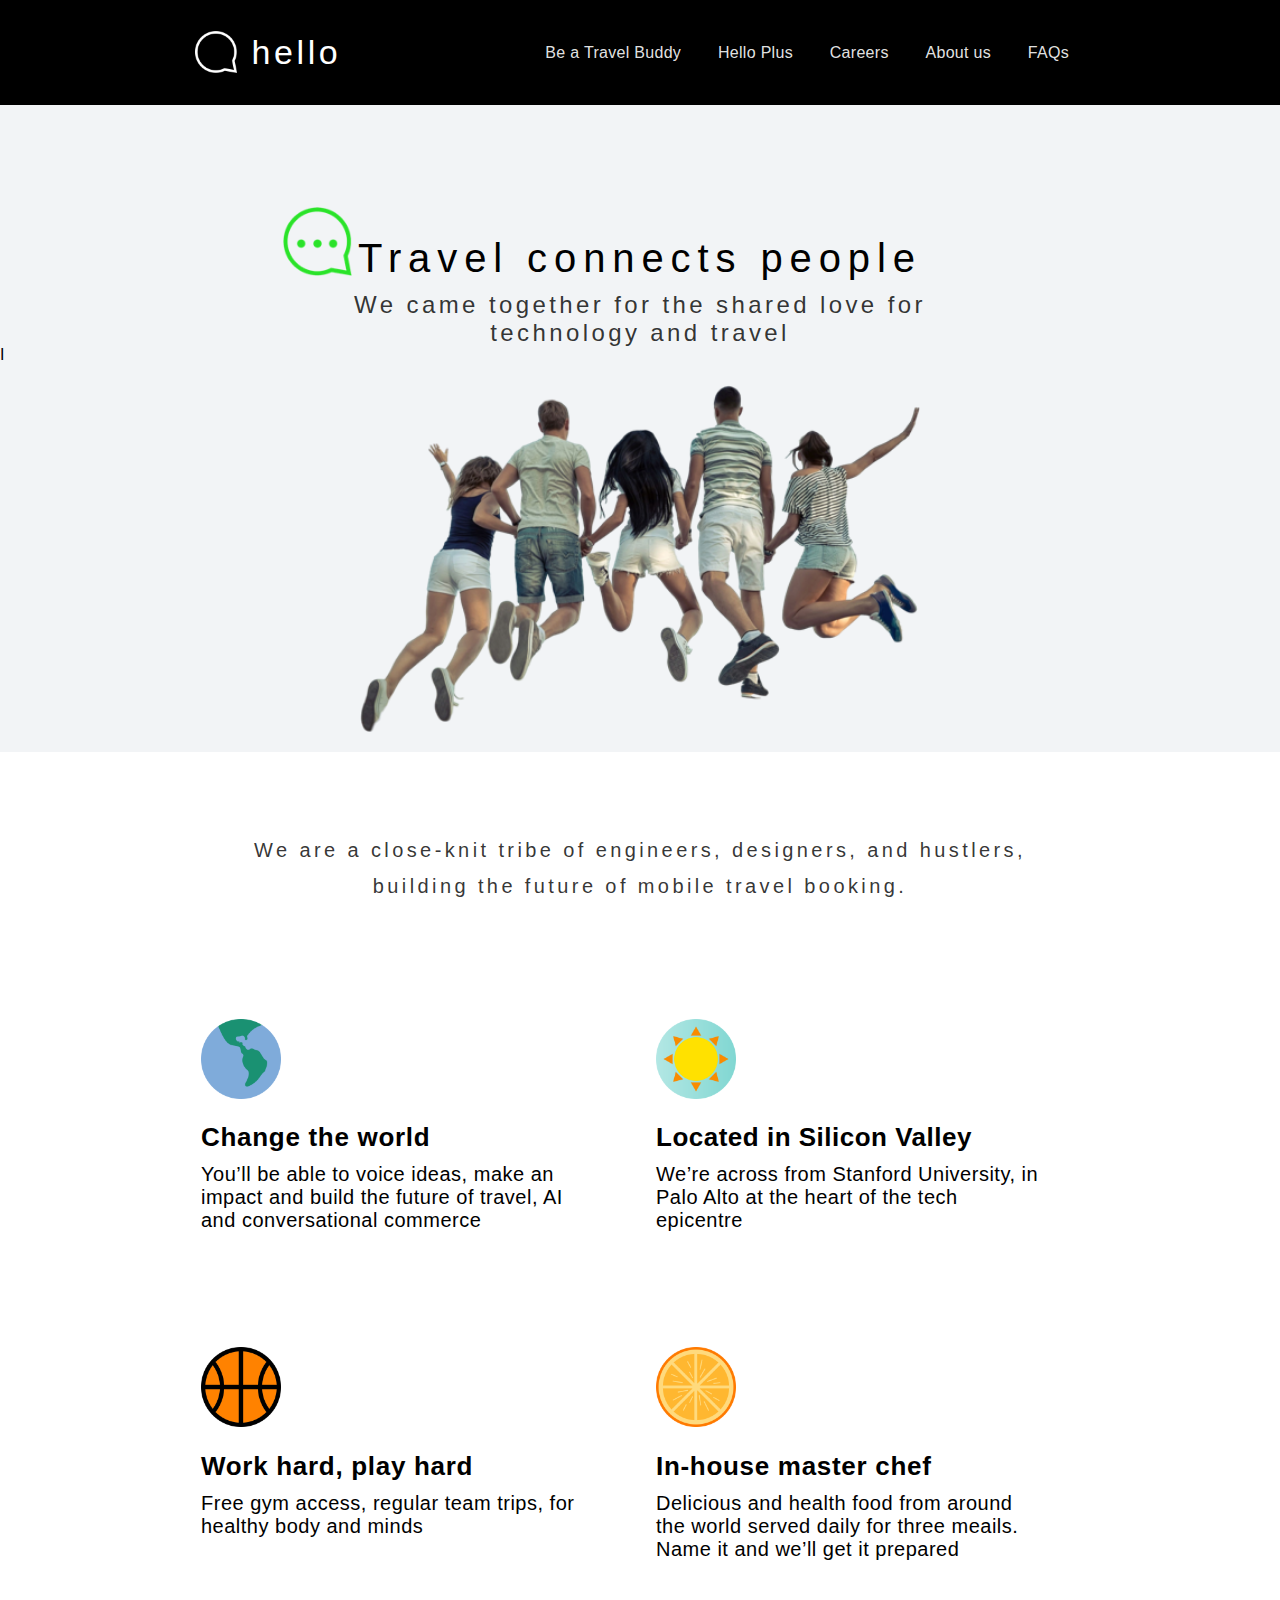
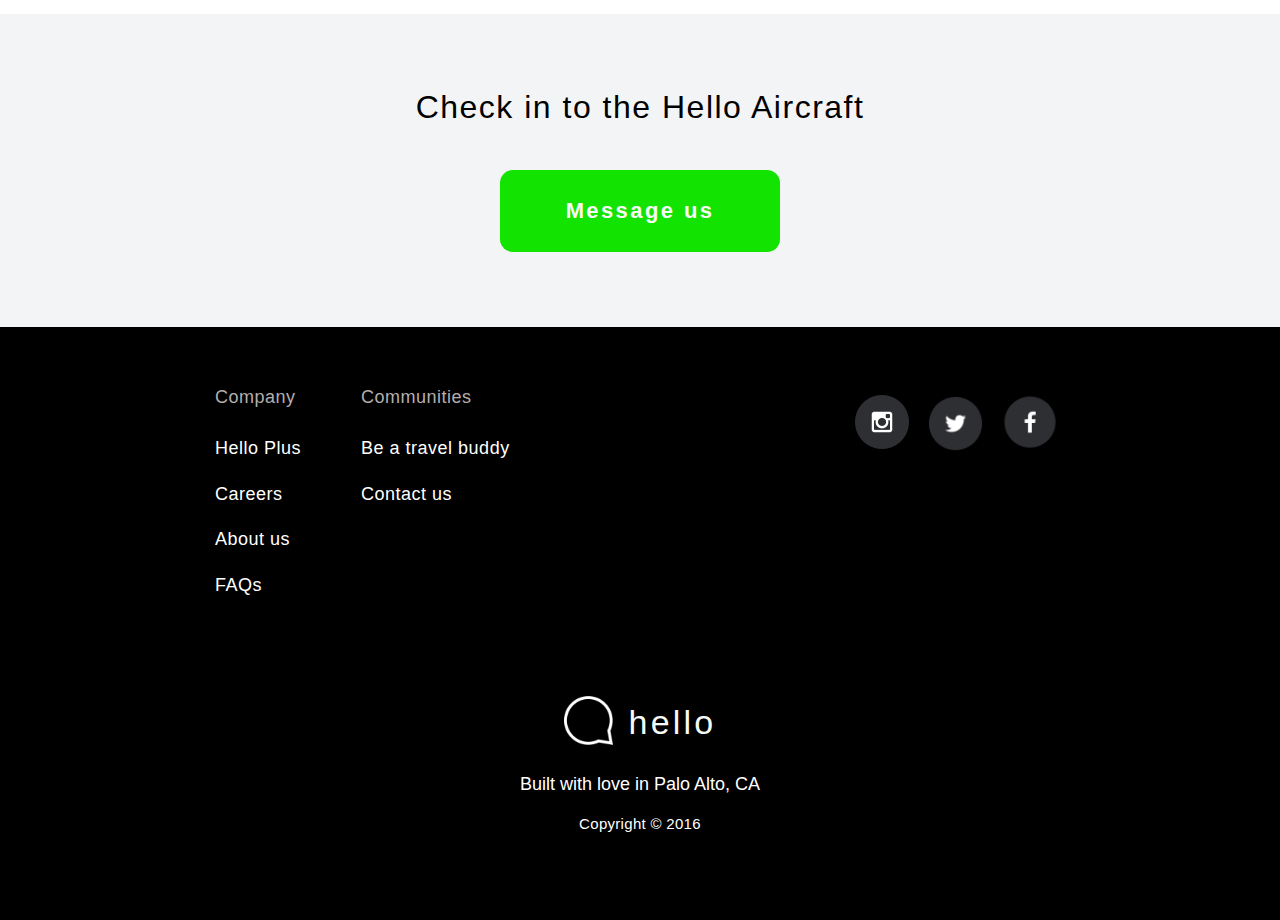
==== commit f5ac3079: "update" ====
--- a/about-us/index.html
+++ b/about-us/index.html
@@ -17,7 +17,7 @@
                 <a class="dib link" href="/" >
                 <img class="dn-l" style="vertical-align:middle; position:relative; top:-3px; margin-right:5px" src="/images/logo-white.png" width="20px" height="20px">
                 <img class="dn dib-l relative" style="vertical-align:middle; margin-right:10px; top:-8px" src="/images/logo-white.png" width="42px" height="42px">
-                  <span class="white fw1 fz20 fz34-l tracked36" >hello</span>
+                  <span class="white fw3 fz20 fz34-l tracked21 tracked36-l" >hello</span>
                 </a>
                 <span class="fr pointer js-btn-menu dn-l helvetica fw3 white" style="width:26px; height:23px; background:url(/images/menu.png); margin-top:15px"></span>
             <div class="dn db-l fz16 tracked3 fw1 fr">
@@ -35,12 +35,12 @@
     
         <!--  ===menu-ns=== 开始 -->
         <div class="bg-white dn js-view-navigation mw8 center">
-          <ul class="list pl4 ttu">
-            <li><a href="/travel-buddy" class="link b pv3 db black-80">Be a Travel Buddy</a></li>
-            <li><a href="/hello-plus" class="link b pv3 db black-80" >Hello Plus</a></li>
-            <li><a href="/careers" class="link b pv3 db black-80" >Careers</a></li>
-            <li><a href="/about-us" class="link b pv3 db black-80">About us</a></li>
-            <li><a href="/faqs" class="link b pv3 db black-80">FAQs</a></li>
+          <ul class="list pl4 fw3">
+            <li><a href="/travel-buddy" class="link  pv3 db black-80">Be a Travel Buddy</a></li>
+            <li><a href="/hello-plus" class="link  pv3 db black-80" >Hello Plus</a></li>
+            <li><a href="/careers" class="link  pv3 db black-80" >Careers</a></li>
+            <li><a href="/about-us" class="link  pv3 db black-80">About us</a></li>
+            <li><a href="/faqs" class="link pv3 db black-80">FAQs</a></li>
           </ul>
         </div>
         <!--  ===menu-ns=== 结束 -->
@@ -133,8 +133,8 @@
 <div class="ph3 pv75 bg-grey">
   <p class="fz16 tracked15 fz32-l fw3 tracked10 tc">Check in to the Hello Aircraft</p>
   <div class="tc mt25 mt45-l">
-        <a style="width:140px; height:40px; line-height:40px; border-radius:13px;" class="dib dn-l tracked24 fz14 b near-white tc bg-green link" target="_blank" href="mailto:hello@gethello.world?subject=Apply to Hello with your resume">Message us</a>
-        <a style="width:280px; height:82px; line-height:82px; border-radius:13px;" class="dn dib-l tracked24 tracked38 fz14 fz22-l b near-white tc bg-green link" target="_blank" href="mailto:hello@gethello.world?subject=Apply to Hello with your resume">Message us</a>
+        <a style="width:140px; height:40px; line-height:40px; border-radius:13px;" class="dib dn-l tracked24 fz14 b near-white tc bg-green link" target="_blank" href="https://m.me/gethelloworld">Message us</a>
+        <a style="width:280px; height:82px; line-height:82px; border-radius:13px;" class="dn dib-l tracked24 tracked38 fz14 fz22-l b near-white tc bg-green link" target="_blank" href="https://m.me/gethelloworld">Message us</a>
   </div>
 </div>
 <!--  ===加入=== 结束 -->
@@ -145,10 +145,10 @@
        <div class="bg-black pt43 pt60-l pb88 cf">
        <div class="mw320px  mw910px-l center ph30">
            <!--  ===company=== 开始 -->
-           <div class="fl mr70">
+           <div class="fl mr60">
                <p class="fz14 fz18-l tracked4 tracked5-l fw5" style="color:#b3afae">Company</p>
                <ul class="mt20 mt30-l">
-                   <li class="mt17 mt25-l"><a href="/plus"     class ="white fz14 fz18-l tracked5-l tracked4 fw5 link">Hello Plus</a></li>
+                   <li class="mt17 mt25-l"><a href="/hello-plus"     class ="white fz14 fz18-l tracked5-l tracked4 fw5 link">Hello Plus</a></li>
                    <li class="mt17 mt25-l"><a href="/careers"  class ="white fz14 fz18-l tracked5-l tracked4 fw5 link">Careers</a></li>
                    <li class="mt17 mt25-l"><a href="/about-us" class ="white fz14 fz18-l tracked5-l tracked4 fw5 link">About us</a></li>
                    <li class="mt17 mt25-l"><a href="/faqs"     class ="white fz14 fz18-l tracked5-l tracked4 fw5 link">FAQs</a></li>
--- a/css/tachyons.css
+++ b/css/tachyons.css
@@ -1969,6 +1969,7 @@
 .ph10px { padding-left: 10px; padding-right: 10px; }
 .faq-nav-item { font-size: 22px; letter-spacing: .6px; display: block; width: 200px; height: 60px; line-height: 60px; text-align: center; text-decoration: none; border-radius: 13px; color: black; background-color: #fff; }
 .faq-nav-item--selected { color: white; background-color: #13e300; }
+.bg-image-dot { background-image: url( /images/dot-large.png ); }
 /* Variables */
 /* Importing here will allow you to override any variables in the modules */
 /*
@@ -2993,6 +2994,7 @@
  .v-mid-ns { vertical-align: middle; }
  .v-top-ns { vertical-align: top; }
  .v-btm-ns { vertical-align: bottom; }
+ .bg-image-dot-ns { background-image: url( /images/dot-large.png ); }
 }
 @media screen and (min-width: 480px) and (max-width: 910px) {
  .cover-m { background-size: cover; }
@@ -3952,6 +3954,7 @@
  .v-mid-m { vertical-align: middle; }
  .v-top-m { vertical-align: top; }
  .v-btm-m { vertical-align: bottom; }
+ .bg-image-dot-m { background-image: url( /images/dot-large.png ); }
 }
 @media screen and (min-width: 910px) {
  .cover-l { background-size: cover; }
@@ -4155,6 +4158,7 @@
  .mw8-l { max-width: 64rem; }
  .mw9-l { max-width: 96rem; }
  .mw362px-l { max-width: 362px; }
+ .mw387px-l { max-width: 387px; }
  .w414px-l { width: 414px; }
  .mw910px-l { max-width: 910px; }
  .mw920px-l { max-width: 920px; }
@@ -4167,7 +4171,10 @@
  .mw860px-l { max-width: 860px; }
  .mw900px-l { max-width: 900px; }
  .mw-none-l { max-width: none; }
+ .w387px-l { width: 387px; }
+ .w800px-l { width: 800px; }
  .h647px-l { height: 647px; }
+ .h544px-l { height: 544px; }
  .mw270px-l { max-width: 270px; }
  .mw278px-l { max-width: 278px; }
  .w1-l { width: 1rem; }
@@ -4921,5 +4928,6 @@
  .header { height: 105px; line-height: 105px; }
  .bubble-left { width: 400px; font-size: 18px; font-weight: 500px; letter-spacing: 1.9px; border-radius: 32px; padding: 26px 26px 26px 26px; line-height: 22px; }
  .bubble-right { width: 425px; font-size: 18px; font-weight: 500px; letter-spacing: 1.9px; border-radius: 32px; padding: 26px 26px 26px 26px; line-height: 22px; }
+ .bg-image-dot-l { background-image: url( /images/dot-large.png ); background-position: right bottom; background-repeat: no-repeat; }
 }
 
